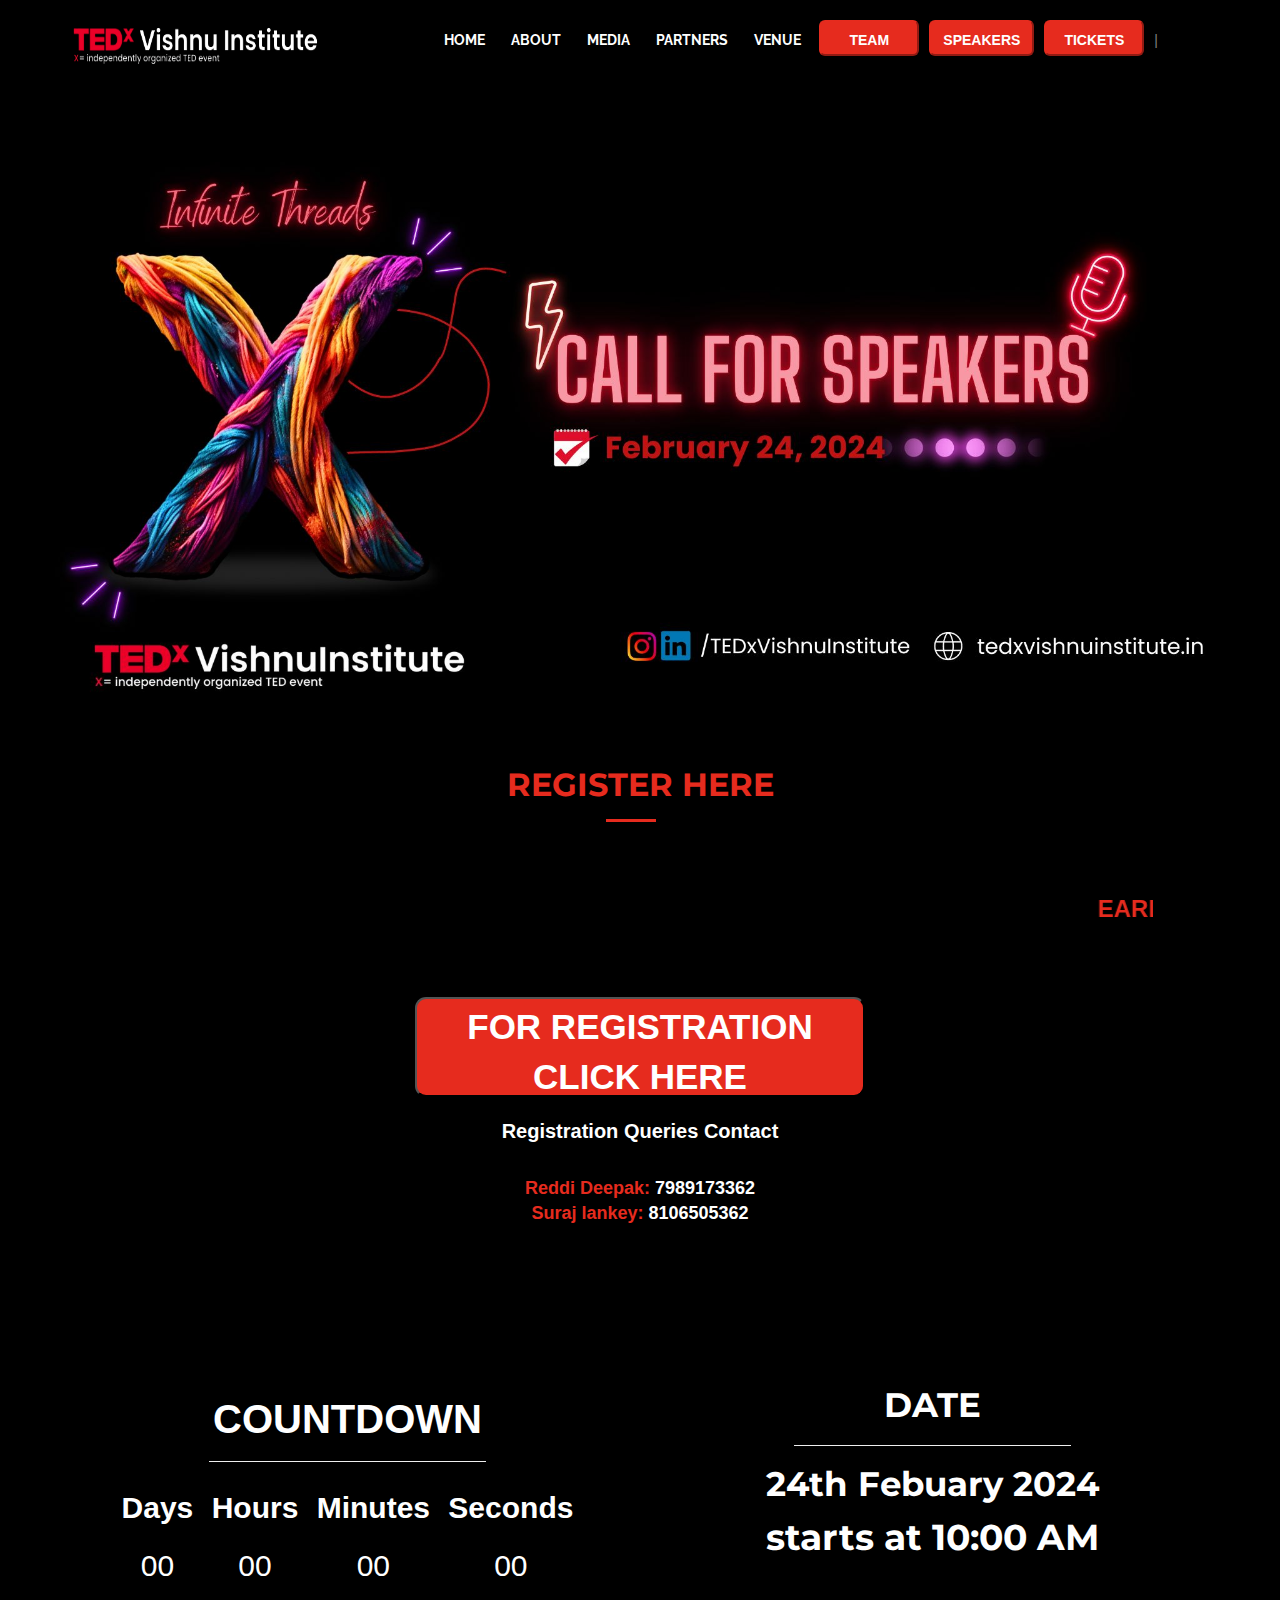
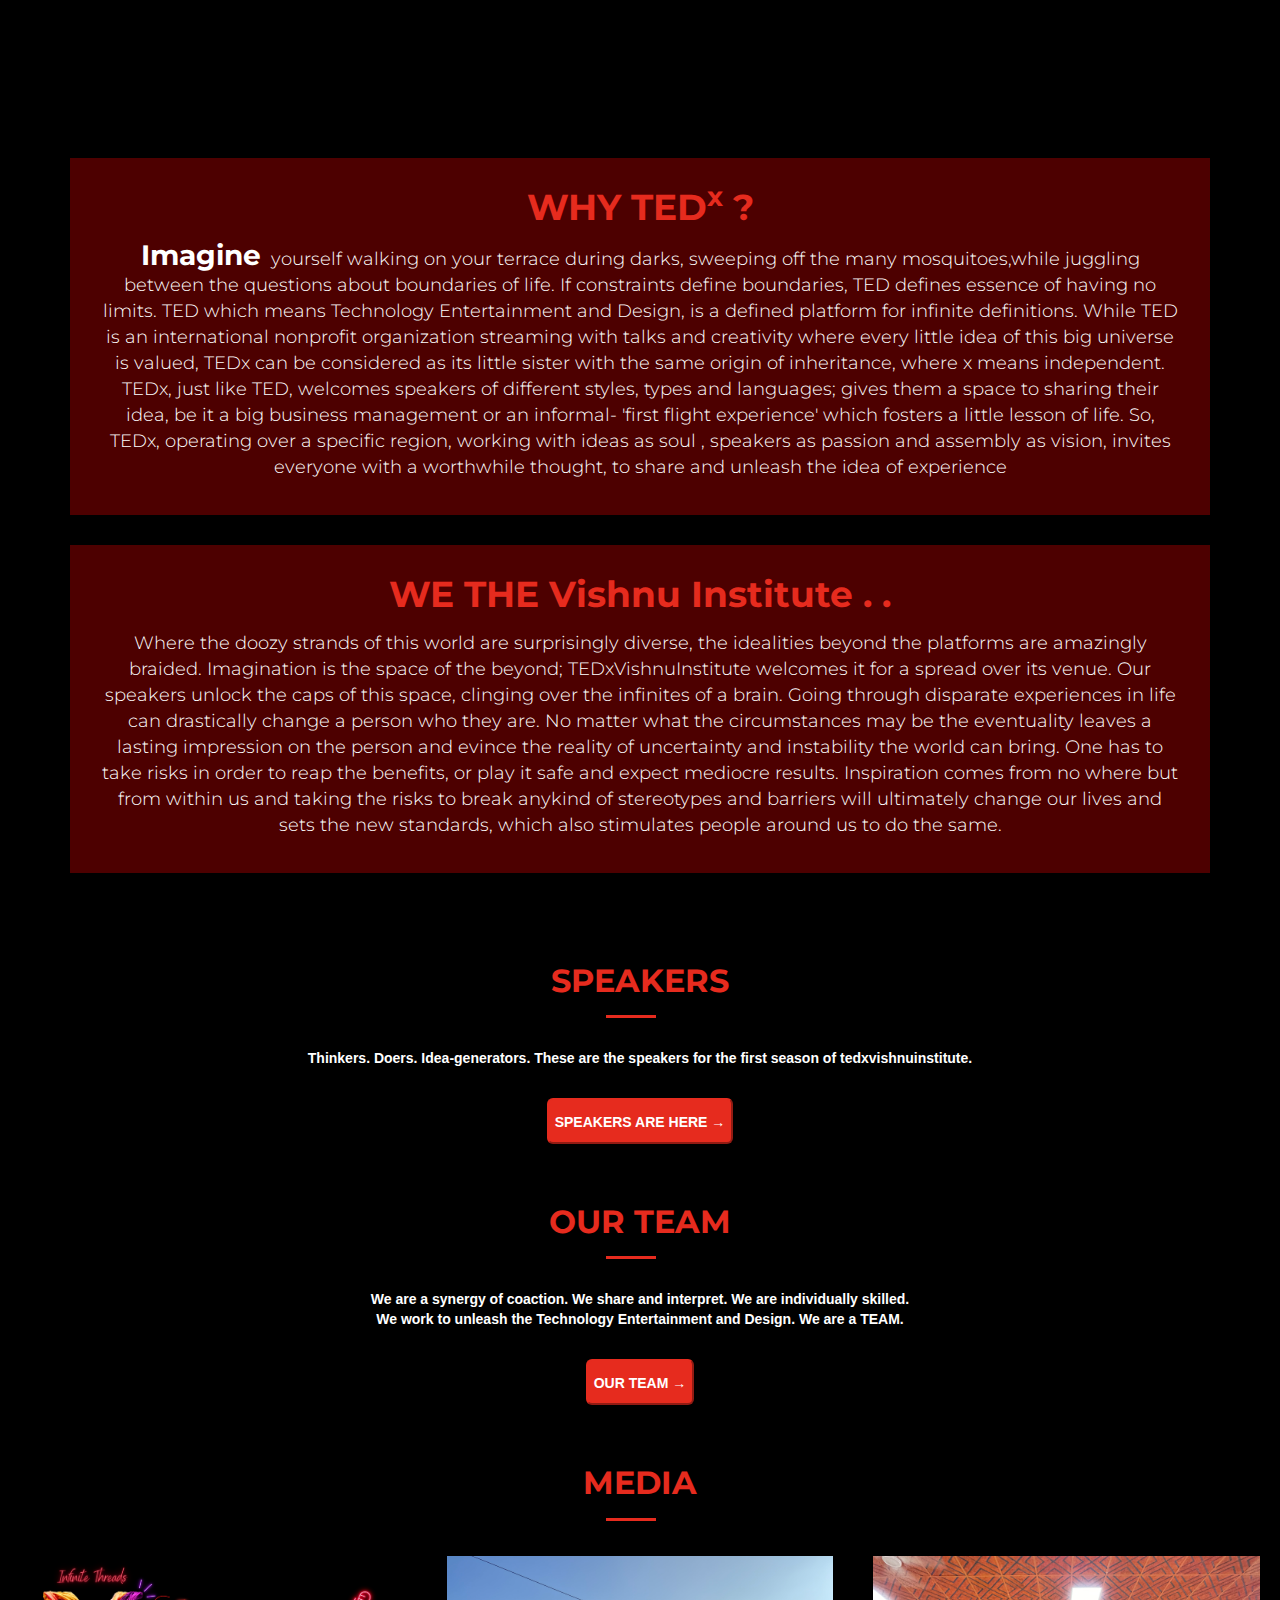
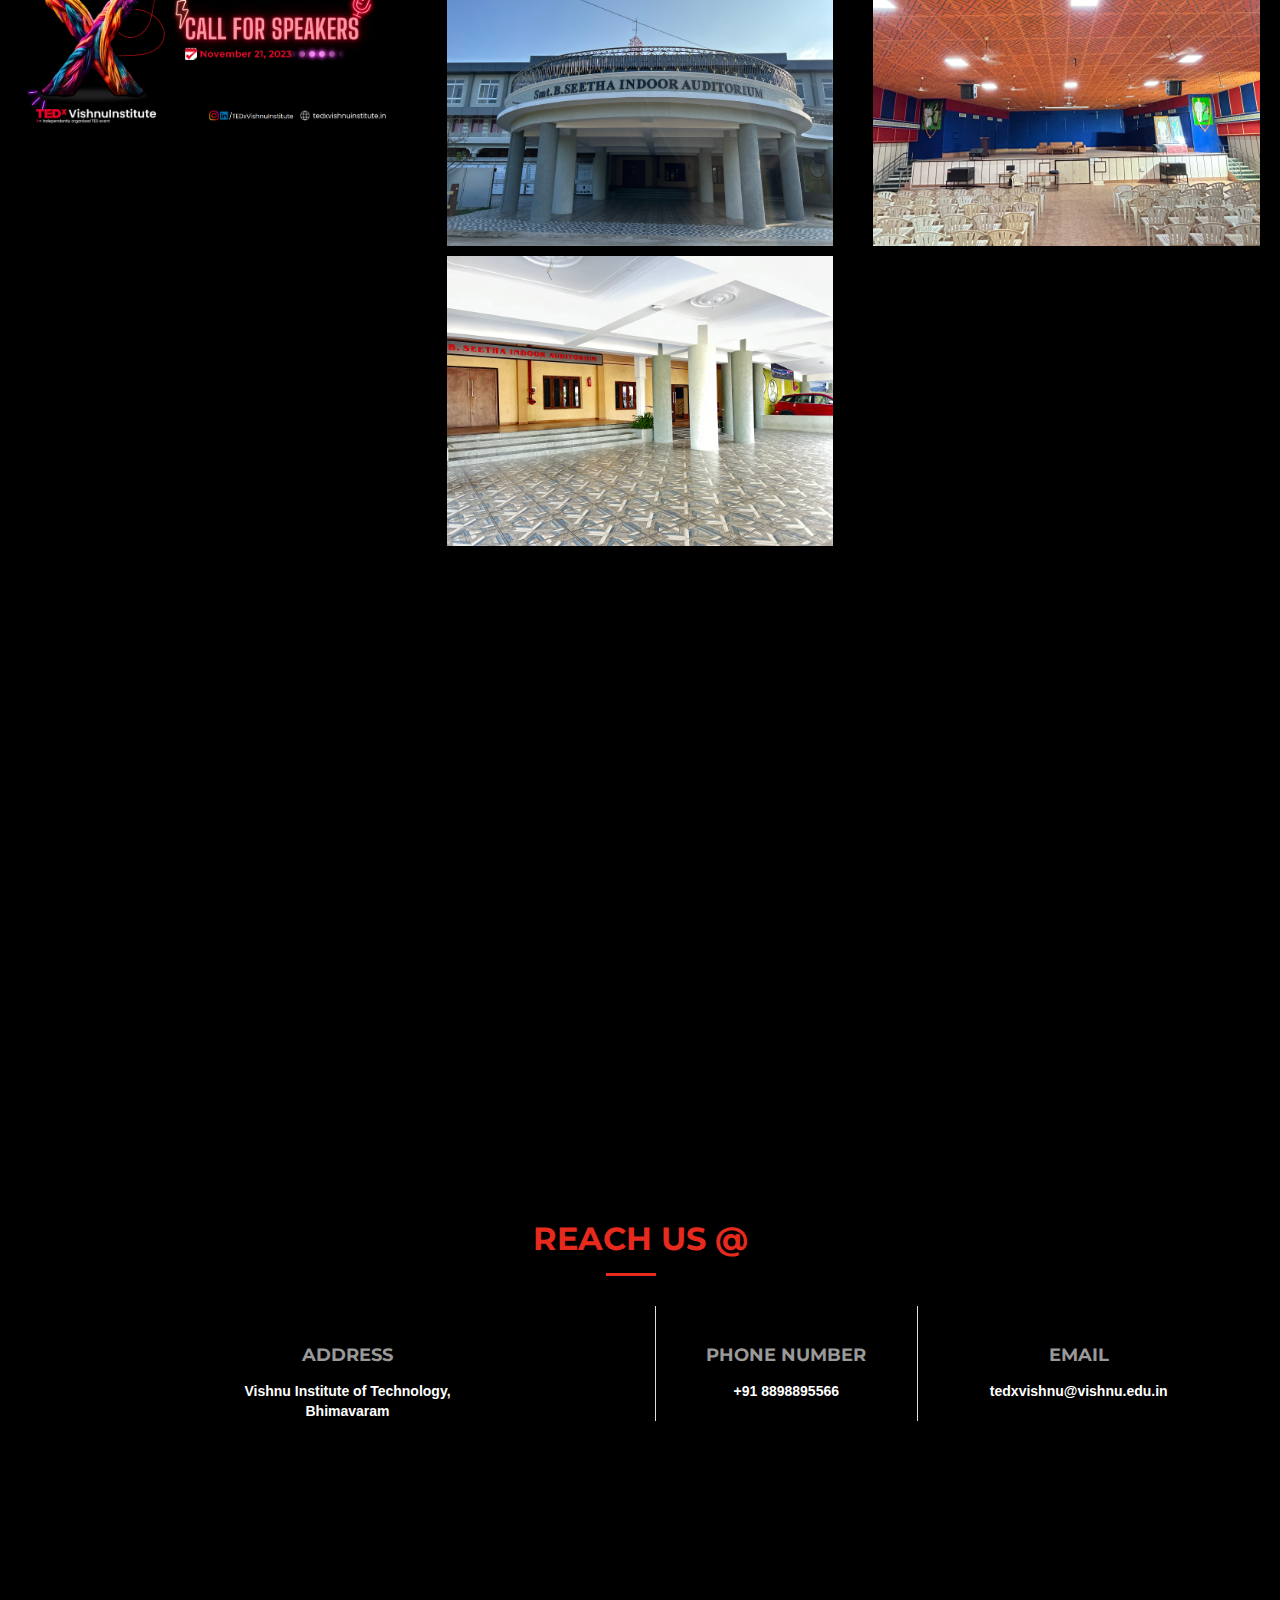
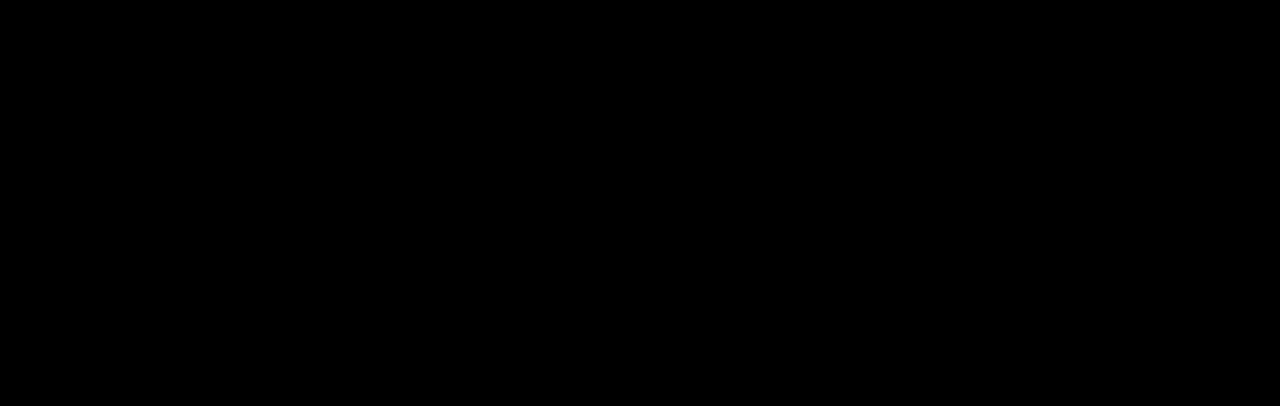
==== index.html @ c0168a33 "Update speaker image and registration message" ====
<!DOCTYPE html>
<html lang="en">

<head>
    <meta charset="utf-8">
    <title>TEDxVIT::Vishnu Institute of Technology</title>
    <!--<meta content="width=device-width, initial-scale=1" name="viewport">-->
    <meta content="tedxvce, tedx, tedx talks, hyderabad, talks, speakers" name="keywords">
    <meta content="TEDx is an international community that organizes TED-style events anywhere and everywhere" name="description">
    <link href="https://fonts.googleapis.com/css?family=Open+Sans:300,300i,400,400i,700,700i|Raleway:300,400,500,700,800|Montserrat:300,400,700" rel="stylesheet">
    <link href="lib/bootstrap/css/bootstrap.min.css" rel="stylesheet">
    <link href="lib/font-awesome/css/font-awesome.min.css" rel="stylesheet">
    <link href="lib/animate/animate.min.css" rel="stylesheet">
    <link href="lib/ionicons/css/ionicons.min.css" rel="stylesheet">
    <link href="lib/owlcarousel/assets/owl.carousel.min.css" rel="stylesheet">
    <link href="lib/magnific-popup/magnific-popup.css" rel="stylesheet">
    <link href="lib/ionicons/css/ionicons.min.css" rel="stylesheet">
     <link rel="stylesheet" href="https://maxcdn.bootstrapcdn.com/bootstrap/3.4.1/css/bootstrap.min.css">
  <script src="https://ajax.googleapis.com/ajax/libs/jquery/3.6.0/jquery.min.js"></script>
  <script src="https://maxcdn.bootstrapcdn.com/bootstrap/3.4.1/js/bootstrap.min.js"></script>
    
    <link href="css/style.css" rel="stylesheet">
    
    <style>
        #header {
            background-color: black;
        }
	th, td {
  text-align: left;
  padding: 8px;
  color:white;
  
  
}
    

	   

    </style>

</head>
<!--==========================
    header Section
  ============================-->

<body id="body" name="body">
    <header id="header">
        <div class="container">

            <div id="logo" class="pull-left">
                <h1 style="float: left"><a href="#body"><img src="img/tedxlogovit.png" height="50px" width="250px"></a></h1>
            </div>

            <nav style="float: right;" id="nav-menu-container">
                <ul class="nav-menu">
                    <li class="menu-active"><a href="#body">HOME</a></li>
                    <li><a href="#about">ABOUT</a></li>
                    <li><a href="#portfolio">MEDIA</a></li>
                    <li><a href="#clients">PARTNERS</a></li>

                    <li><a href="#contact">VENUE</a></li>

                    <li>
                        <form action=team.html>
                            <input type="submit" value="TEAM" style="background-color:#E62B1E;color:white;border-color:#E62B1E;font-weight:bold;width:100px;height:36px;padding-top:3px;border-radius: 6px"></form>
                    </li>
                    <li>
		<form action=speakers.html>
		<input type="submit" value="SPEAKERS" style="background-color:#E62B1E;color:white;border-color:#E62B1E;font-weight:bold;height:36px;padding-top:3px;border-radius: 6px;padding-left:12px;padding-right:12px"></form></li>
               <li>
                        <form action="https://docs.google.com/forms/d/e/1FAIpQLSfrrGMsSIch57X5Cob31WS7jpPSEidkwqHPgPzoJOkKFFiqjw/viewform">
                            <input type="submit" value="TICKETS" style="background-color:#E62B1E;color:white;border-color:#E62B1E;font-weight:bold;width:100px;height:36px;padding-top:3px;padding-left:3px;padding-right:3px;border-radius: 6px;"></form>
                    </li>
                    <!--<li>
                        <form action="#">
                            <input type="submit" value="TICKETS" style="background-color:#E62B1E;color:white;border-color:#E62B1E;font-weight:bold;height:36px;padding-top:3px;border-radius: 6px;"></form>
                    </li>-->
                    <li style="color:grey; padding-top:10px">|</li>
                    <li class="social-links">

                    </li>
                   
                        <a href="https://instagram.com/tedxvishnuinstitute?igshid=MzRlODBiNWFlZA==" class="instagram"><i class="fa fa-instagram"></i></a></li>
                    <li>
			 <a href="https://www.linkedin.com/company/tedxvishnuinstitute/" class="linkedln"><i class="fa fa-linkedin"></i></a></li>
                    </li>
                </ul>
            </nav>
            <!-- #nav-menu-container -->
        </div>
    </header>
    <!-- #header -->
    <!--==========================
    Intro Section
  ============================-->

    <div style="
padding-left:40px;padding-right:40px; ">
        <img src="img/banner.jpg" width=100% >

    </div>







    <!--
   <section id="intro">

    <section id="intro">
    <div class="intro-container">
      <div id="introCarousel" class="carousel  slide carousel-fade" data-ride="carousel">

        <ol class="carousel-indicators"></ol>

        <div class="carousel-inner" role="listbox">

          <div class="carousel-item active">
            <div class="carousel-background"><img class="display" src="img/web.png" alt=""></div>
            <div class="carousel-container">
              <div class="carousel-content">
                <h2></h2>
                <p></p>
                <a href="#featured-services" class="btn-get-started scrollto"></a>
              </div>
            </div>
          </div>
          <div class="carousel-item">
            <div class="carousel-background"><img class="display" src="img/imgm3.jpg" alt=""></div>
            <div class="carousel-container">
              <div class="carousel-content">
                <h2></h2>
                <p></p>
                <a href="#featured-services" class="btn-get-started scrollto"></a>
              </div>
            </div>
          </div>
        </div>
        <a class="carousel-control-prev" href="#introCarousel" role="button" data-slide="prev">
          <span class="carousel-control-prev-icon ion-chevron-left" aria-hidden="true"></span>
          <span class="sr-only"></span>
        </a>

        <a class="carousel-control-next" href="#introCarousel" role="button" data-slide="next">
          <span class="carousel-control-next-icon ion-chevron-right" aria-hidden="true"></span>
          <span class="sr-only"></span>
        </a>

      </div>
    </div>
  </section><!- #intro -->
    <!-- about section starts here-->



    <!--==========================
      register Section
    ============================-->
    <br>
    <section id="reg" class="wow fadeInUp">
        <div class="container">
            <div class="section-header">
                <h2 style="color: #e62b1e"><a href="#">register here</a></h2>
            </div>

            <div style="background-color:black;">
                <!--<a href="speakers.html">
              <p>Thinkers. Doers. Idea-generators. These are the speakers for the first season of tedxvce.</p>
          </a>--><br><br>
		    <marquee width="90%" direction="left" height="100px" color="text">
                <b style="font-size: 24px;">EARLY BID REGISTRATIONS CLOSES ON 18th FEB</b>
            </marquee>
                <a href="https://docs.google.com/forms/d/e/1FAIpQLSfrrGMsSIch57X5Cob31WS7jpPSEidkwqHPgPzoJOkKFFiqjw/viewform">
                    <button style="background-color:#E62B1E;color:white;font-size:35px;font-weight:bold;height:100px;width:450px;padding-top:3px;border-radius: 11px;cursor: pointer;box-shadow: none;">FOR REGISTRATION<br/>CLICK HERE</button>
                </a></br>
            </br>
		    <b><p style="font-size:20px;">Registration Queries Contact</p>
		    <div style="font-size:18px;">Reddi Deepak: <span style="color: white;">7989173362</span></div>
		    <div style="font-size:18px;">Suraj lankey: <span style="color: white;">8106505362</span></div>
		 </b>

            </div>
        </div><br><br><br><br>



    </section>
    <!-- #testimonials -->

    <!--==========================
   About Section
  ============================-->
    <section id="about" name="about" class="wow fadeInUp">
        <!--counter background image-->
        <div class="container" style="background-image: url('2.gif');background-repeat:no-repeat;background-size:100% 900px;">
            <div class="row">

                <div class="col-lg-6 content">

                    <div> <br>
                        <h1 style="color:white;font-weight:bold;">COUNTDOWN</h1>
                        <hr width="50%" align="center" color="white">

                        <div id="clockdiv" style=color:white;>
                            <div>
                                <div class="smalltext"><b>Days</b></div>
                                <span id="day" class="days">00</span>
                            </div>
                            <div>
                                <div class="smalltext"><b>Hours</b></div>
                                <span id="hour" class="hours">00</span>

                            </div>
                            <div>
                                <div class="smalltext"><b>Minutes</b></div>
                                <span id="minute" class="minutes">00</span>
                            </div>
                            <div>
                                <div class="smalltext"><b>Seconds</b></div>
                                <span id="second" class="seconds">00</span>
                            </div>

                        </div> <br><br>
                    </div><br><br>
                </div>


                <div class="col-lg-6 content">

                    <br>
                    <h2 style="color:white;font-size:34px;">DATE</h2>
                    <center>
                        <hr width="50%" align="center" color="white">
                    </center>
                    <h2 style="color: white; font-size:34px;"> 24th Febuary 2024 </h2>
                    <h2 style="color:white;"><b> starts at 10:00 AM</b> </h2><br>
                </div>
            </div>
        </div>
        <br><br>

        <script>
            var deadline = new Date("Febuary 24, 2024 10:00:00").getTime();

            var x = setInterval(function() {

                var now = new Date().getTime();
                var t = deadline - now;
                var days = Math.floor(t / (1000 * 60 * 60 * 24));
                var hours = Math.floor((t % (1000 * 60 * 60 * 24)) / (1000 * 60 * 60));
                var minutes = Math.floor((t % (1000 * 60 * 60)) / (1000 * 60));
                var seconds = Math.floor((t % (1000 * 60)) / 1000);
                document.getElementById("day").innerHTML = days;
                document.getElementById("hour").innerHTML = hours;
                document.getElementById("minute").innerHTML = minutes;
                document.getElementById("second").innerHTML = seconds;
                if (t < 0) {
                    clearInterval(x);
                    document.getElementById("demo").innerHTML = "TIME UP";
                    document.getElementById("day").innerHTML = '0';
                    document.getElementById("hour").innerHTML = '0';
                    document.getElementById("minute").innerHTML = '0';
                    document.getElementById("second").innerHTML = '0';
                }
            }, 1000);
        </script>

  


	    

        <div class="container">
            <div class="row">
                <div class="row-lg-6 content">
                    <div class="abc">
                        <h2 id="titles">WHY TED<sup>x</sup> ?</h2>
                        <h3>
                            <!--<b style="font-size: 28px">Imagine</b>&nbsp;--><b style="font-size: 28px">Imagine</b>&nbsp; yourself walking on your terrace during darks, sweeping off the many mosquitoes,while juggling between the questions about boundaries of life. If constraints define boundaries, TED defines essence of having no limits. TED which means Technology Entertainment and Design, is a defined platform for infinite definitions. While TED is an international nonprofit organization streaming with talks and creativity where every little idea of this big universe is valued, TEDx can be considered as its little sister with the same origin of inheritance, where x means independent. TEDx, just like TED, welcomes speakers of different styles, types and languages; gives them a space to sharing their idea, be it a big business management or an informal- 'first flight experience' which fosters a little lesson of life.  So, TEDx, operating over a specific region, working with ideas as soul , speakers as passion and assembly as vision, invites everyone with a worthwhile thought, to share and unleash the idea of experience
                </h3>
                    </div>
                </div>





                <div class="row-lg-6 content">
                    <div class="abc">
                        <h2 id="titles">WE THE Vishnu Institute . .</h2>
                        <h3>Where the doozy strands of this world are surprisingly diverse, the idealities beyond the platforms are amazingly braided. Imagination is the space of the beyond; TEDxVishnuInstitute welcomes it for a spread over its venue. Our speakers unlock
                            the caps of this space, clinging over the infinites of a brain. Going through disparate experiences in life can drastically change a person who they are. No matter what the circumstances may be the eventuality leaves a lasting impression on the person and evince the reality of uncertainty
                            and instability the world can bring. One has to take risks in order to reap the benefits, or play it safe and expect mediocre results. Inspiration comes from no where but from within us and taking the risks to break anykind
                            of stereotypes and barriers will ultimately change our lives and sets the new standards, which also stimulates people around us to do the same.</h3>
                    </div>
                </div>
            </div>
        </div>

    </section>
    <!-- #about -->
    <!--==========================
      speakers Section
    ============================-->
    <section id="speakers" class="wow fadeInUp">
        <div class="container">
           
            <div class="section-header">
                <h2 style="color: #e62b1e">SPEAKERS</h2>
                <!--speakers.html-->
            
            </div>
        </div>
        <div>
            <a href="#">
                <!--#-->
                <p style="color:white;"><b>Thinkers. Doers. Idea-generators. These are the speakers for the first season of tedxvishnuinstitute.</b></p>
            </a>
            <a href="speakers.html">
                <!--#-->
                <button style="background-color:#E62B1E;color:white;border-color:#E62B1E;font-weight:bold;height:46px;padding-top:3px;border-radius: 6px;cursor: pointer;">SPEAKERS ARE HERE &#8594</button>
            </a>
        </div>



   
<!-- <div class="container">   
		
  <table class="table table-bordered">
    <thead>
      <tr>
        <th>S.NO</th>
        <th>Plan of Action</th>
        <th>Time</th>
      </tr>
    </thead>
    <tbody>
      <tr>
        <td>1</td>
        <td>Address by Dr. T. Vijender Reddy<br>
Chairman, VCE</td>
        <td>9:45 AM to 9:50 AM</td>
      </tr>
            <td>2</td>
      <td>Address by Dr. JVR Ravindra<br>
Principal, VCE
</td>
      
      <td>9:50 AM to 9:55 AM</td>
    </tr>
    <td>3</td>
      <td>Address by Mr. Arvapally Saatvik<br>
 Organizer, VCE


</td>
      
      <td>9:55 AM to 10:00 AM</td>
    </tr>
    <tr>
      <td>4</td>
      <td>Talk-1:  Mr. Mahesh Sharma<br>
Air Force Veteran

</td>
      
      <td>10:00 AM to 10:20 AM</td>
    </tr>
    <tr>
      <td>5</td>
      <td>Talk-2:  Mr. Mimicry Srinivos<br>
Mimicry Artist

</td>
      
      <td>10:20 AM to 10:40 AM</td>
    </tr>
    <tr>
      <td>6</td>
      <td>Talk-3:  Ms. Hari Chandana<br>
IAS


</td>
      
      <td>10:40 AM to 11:00 AM</td>
    </tr>
    <tr>
      <td>7</td>
      <td>Talk-4: Mr. Chinthakindi Mallesham<br>
Traditional Weaver


</td>
      
      <td>11:00 AM to 11:20 AM </td>
    </tr>
    
    <tr>
      <td>8</td>
      <td>Talk-5: Mr. Amit Bansal<br>
 Founder Smart Interviews


</td>
      
      <td>11:20 AM to 11:40 AM</td>
    </tr>
    
    
    <tr>
      <td>9</td>
      <td>Talk-6: Ms. Ramniet S Mukherjee<br>
Philanthropist



</td>
      
      <td>11:40 AM to 12:00 PM</td>
    </tr>
    <tr>
      <td>10</td>
      <td>Cultural Activities



</td>
      
      <td>12:00 PM to 12:25 PM</td>
    </tr><tr>
      <td bgcolor="grey">11</td>
      <td bgcolor="grey">Lunch Break</td>
      
      <td bgcolor="grey">12:25 PM to 1:30 PM</td>
    </tr><tr>
      <td>12</td>
      <td>Talk-7: Mr. Sujit Jha<br>
Co-Founder Legal Salah




</td>
      
      <td>1:30 PM to 1:50 PM</td>
    </tr>
    <tr>
      <td>13</td>
      <td>Talk-8: Mr. Kranthi R Vardhan<br> 
Ayurveda Spine Specialist





</td>
      
      <td>1:50 PM to 2:10 PM</td>
    </tr><tr>
      <td>14</td>
      <td>Talk-9: Prof. Shakeel Ahmed<br>
Professor





</td>
      
      <td>2:10 PM to 2:30 PM</td>
    </tr>
    <tr>
      <td>15</td>
      <td>Talk-10: Mr. Nahyr Sehgal<br>
Innovator





</td>
      
      <td>2:30 PM to 2:50 PM</td>
    </tr>
    <tr>
      <td>16</td>
      <td>Talk-11: Mr. Praveen Thomas<br>
Program Manager-Tutorial Point





</td>
      <td>2:50 PM to 3:10 PM</td>
    </tr>
    <tr>
      <td>17</td>
      <td>Address by Mr. M.D.N. Akash<br>
Co-Organizer





</td>
      
      <td>3:10 PM to 3:15 PM</td>
    </tr>
    <tr>
      <td>18</td>
      <td>Vote of Thanks by Dr. MA Jabbar 




</td>
      
      <td>3:15 PM to 3:20 PM</td>
    </tr>
        
        <tr>
      <td bgcolor="grey">19</td>
      <td bgcolor="grey">Photo Session </td>
      
      </td>
      
      <td bgcolor="grey">3:20PM </td>
    </tr>
	
</div>    -->
 </section>




    <!-- #testimonials -->
    <!--==========================
      team Section
    ============================-->
    <section id="speakers" class="wow fadeInUp">
        <div class="container">
            <div class="section-header">
                <h2 style="color: #e62b1e">OUR TEAM</h2>
            </div>
        </div>
        <div>
            <a href="team.html">
                <p style="color:white;"><b>
              We are a synergy of coaction. We share and interpret. We are individually skilled. <br>
              We work to unleash the Technology Entertainment and Design. We are a TEAM.</b>
                </p>
            </a>
            <a href="team.html">
                <button style="background-color:#E62B1E;color:white;border-color:#E62B1E;font-weight:bold;height:46px;padding-top:3px;border-radius: 6px;cursor: pointer;">OUR TEAM &#8594</button>
            </a>
        </div>



    </section>
    <!-- #testimonials -->


    <!--==========================
      media Section
    ============================-->
    <section id="portfolio" name="portfolio" class="wow fadeInUp">
        <div class="container">
            <div class="section-header">
                <h2 style="color: #e62b1e">MEDIA</h2>
            </div>
        </div>

        <div class="container-fluid">
            <div class="row no-gutters">

                <div class="col-lg-4 col-md-6">
                    <div class="portfolio-item wow fadeInUp">
                        <a href="img/call.png" class="portfolio-popup">
                            <img src="img/call.png" alt="">
                            <div class="portfolio-overlay">
                                <div class="portfolio-info">
                                    <h2 class="wow fadeInUp"></h2>
                                </div>
                            </div>
                        </a>
                    </div>
                </div>
                <div class="col-lg-4 col-md-6">
                    <div class="portfolio-item wow fadeInUp">
                        <a href="img/sitaaudi1.JPG" class="portfolio-popup">
                            <img src="img/sitaaudi1.JPG" alt="">
                            <div class="portfolio-overlay">
                                <div class="portfolio-info">
                                    <h2 class="wow fadeInUp"></h2>
                                </div>
                            </div>
                        </a>
                    </div>
                </div>
                <div class="col-lg-4 col-md-6">
                    <div class="portfolio-item wow fadeInUp">
                        <a href="img/sitaaudi2.JPG" class="portfolio-popup">
                            <img src="img/sitaaudi2.JPG" alt="">
                            <div class="portfolio-overlay">
                                <div class="portfolio-info">
                                    <h2 class="wow fadeInUp"></h2>
                                </div>
                            </div>
                        </a>
                    </div>
                </div>
                <div class="col-lg-4 col-md-6">
                    <div class="portfolio-item wow fadeInUp">
                        <a href="img/sitaaudi3.JPG" class="portfolio-popup">
                            <img src="img/sitaaudi3.JPG" alt="">
                            <div class="portfolio-overlay">
                                <div class="portfolio-info">
                                    <h2 class="wow fadeInUp"></h2>
                                </div>
                            </div>
                        </a>
                    </div>
                </div>
                <div class="col-lg-4 col-md-6">
                    <div class="portfolio-item wow fadeInUp">
                        <a href="img/sitaaudi4.JPG" class="portfolio-popup">
                            <img src="img/sitaaudi4.JPG" alt="">
                            <div class="portfolio-overlay">
                                <div class="portfolio-info">
                                    <h2 class="wow fadeInUp"></h2>
                                </div>
                            </div>
                        </a>
                    </div>
                </div>

                <div class="col-lg-4 col-md-6 w-full">
                    <div class="portfolio-item wow fadeInUp">
                        <a href="img/web.png" class="portfolio-popup">
                            <img src="img/imgm2.jpg" alt="">
                            <div class="portfolio-overlay">
                                <div class="portfolio-info">
                                    <h2 class="wow fadeInUp"></h2>
                                </div>
                            </div>
                        </a>
                    </div>
                </div>
                <!-- <div class="col-lg-3 col-md-6">
                    <div class="portfolio-item wow fadeInUp">
                        <a href="img/x.jpg" class="portfolio-popup">
                            <img src="img/x.jpg" alt="">
                            <div class="portfolio-overlay">
                                <div class="portfolio-info">
                                    <h2 class="wow fadeInUp"></h2>
                                </div>
                            </div>
                        </a>
                    </div>
                </div> -->
                <!-- <div class="col-lg-3 col-md-6">
                    <div class="portfolio-item wow fadeInUp">
                        <a href="img/TED PNG.png" class="portfolio-popup">
                            <img src="img/TED PNG.png" alt="">
                            <div class="portfolio-overlay">
                                <div class="portfolio-info">
                                    <h2 class="wow fadeInUp"></h2>
                                </div>
                            </div>
                        </a>
                    </div>
                </div> -->

  

                <!-- <div class="col-lg-3 col-md-6">
                    <div class="portfolio-item wow fadeInUp">
                        <a href="img/banner2.png" class="portfolio-popup">
                            <img src="img/banner2.png" alt="">
                            <div class="portfolio-overlay">
                                <div class="portfolio-info">
                                    <h2 class="wow fadeInUp"></h2>
                                </div>
                            </div>
                        </a>
                    </div>
                </div> -->
            </div>

        </div>
    </section>
	 <section>
    <embed style="width:307px; height:300px;" src="https://www.youtube.com/embed/lmyZMtPVodo"></embed>
    <embed style="width:307px; height:300px;" src="https://www.youtube.com/embed/iCvmsMzlF7o"></embed>
    
    <embed style="width:307px; height:300px;" src="https://www.youtube.com/embed/wX78iKhInsc"></embed>
    <embed style="width:305px; height:300px;" src="https://www.youtube.com/embed/hg3umXU_qWc"></embed>
    
    <embed style="width:307px; height:300px;" src="https://www.youtube.com/embed/0NV1KdWRHck"></embed>
    <embed style="width:307px; height:300px;" src="https://www.youtube.com/embed/sNbGU_I9HWw"></embed>
    <embed style="width:307px; height:300px;" src="https://www.youtube.com/embed/LTnI7cmpDZI"></embed>
    <embed style="width:307px; height:300px;" src="https://www.youtube.com/embed/cdZZpaB2kDM"></embed>

</section>
    <!-- #media -->
    <!--==========================
      partners Section
    ============================-->
    <!-- <section id="clients" name="clients" class="wow fadeInUp">
        <div class="container">
            <div class="section-header">
                <h2 style="color: #e62b1e">PARTNERS</h2>
                <p style="color:white;"><b>Our improvisational entity of the ideas worth spreading adores the sponsorship support for this build up.<br>Join us for this imagination festive; help us build the beyonds.</b></p>
            </div>

            <div class="owl-carousel clients-carousel">
          <img src="img/clients/client-1.png" alt="">
          <img src="img/clients/client-2.png" alt="">
          <img src="img/clients/client-3.png" alt="">
          <img src="img/clients/client-4.png" alt="">
          <img src="img/clients/client-5.png" alt="">
          <img src="img/clients/client-6.png" alt="">
          <img src="img/clients/client-7.png" alt="">
          <img src="img/clients/client-8.png" alt="">
        </div>

        </div>
    </section> -->
    <!-- #partners -->
    <!--==========================
      Our Team Section
    ============================-->
    <!--==========================
      Contact Section
    ============================-->
    <section id="contact"  name="contact" class="wow fadeInUp">
        <div class="container">
            <div class="section-header">
                <h2 style="color: #e62b1e">Reach Us @</h2>

            </div>

            <div class="row contact-info">

                <div class="col-md-6">
                    <div class="contact-address">
                        <i class="ion-ios-location-outline"></i>
                        <h3>Address</h3>
                        <address style=color:white;><b>Vishnu Institute of Technology,<br>Bhimavaram</b></address>
                    </div>
                </div>

                <div class="col-md-3">
                    <div class="contact-phone">
                        <i class="ion-ios-telephone-outline"></i>
                        <h3>Phone Number</h3>
                        <p style=color:white;><b>+91 8898895566</b></p>
                    </div>
                </div>

                <div class="col-md-3">
                    <div class="contact-email">
                        <i class="ion-ios-email-outline"></i>
                        <h3>Email</h3>
                        <p style=color:white;><b>tedxvishnu@vishnu.edu.in</b></p>
                    </div>
                </div>

            </div>
        </div>

        <div class="container mb-4">
            <iframe src="https://www.google.com/maps/embed?pb=!1m18!1m12!1m3!1d3824.2093778674916!2d81.51993757476943!3d16.565965284187822!2m3!1f0!2f0!3f0!3m2!1i1024!2i768!4f13.1!3m3!1m2!1s0x3a37cd4e8d1d1d8d%3A0xab52da15615ac690!2sVishnu%20Institute%20of%20Technology!5e0!3m2!1sen!2sin!4v1696165763862!5m2!1sen!2sin" width="600" height="450" style="border:0;" allowfullscreen="" loading="lazy" referrerpolicy="no-referrer-when-downgrade"></iframe>
        </div>
	    <br>
	    <br>
	<!--<div class="container mb-4">
		Copyright © 2022 - TEDxVCE. All Rights Reserved
	    </div>-->



    </section>
    <!-- #contact -->

    </main>


    <a href="#" class="back-to-top"><i class="fa fa-chevron-up"></i></a>

    <!-- JavaScript Libraries -->
    <script src="lib/jquery/jquery.min.js"></script>
    <script src="lib/jquery/jquery-migrate.min.js"></script>
    <script src="lib/bootstrap/js/bootstrap.bundle.min.js"></script>
    <script src="lib/easing/easing.min.js"></script>
    <script src="lib/superfish/hoverIntent.js"></script>
    <script src="lib/superfish/superfish.min.js"></script>
    <script src="lib/wow/wow.min.js"></script>
    <script src="lib/owlcarousel/owl.carousel.min.js"></script>
    <script src="lib/magnific-popup/magnific-popup.min.js"></script>
    <script src="lib/sticky/sticky.js"></script>

    <!-- Contact Form JavaScript File -->
    <script src="contactform/contactform.js"></script>

    <!-- Template Main Javascript File -->
    <script src="js/main.js"></script>

</body>

</html>
---- css/style.css ----
/*--------------------------------------------------------------
# General
--------------------------------------------------------------*/
body {
  background: #000000;
  color: #000000;
  font-family: "Open Sans", sans-serif;
}

a {
  color: #e62b1e;
  transition: 0.5s;
}

a:hover,
a:active,
a:focus {
  color: #e62b1e;
  outline: none;
  text-decoration: none;
}

p {
    color:white;
  padding: 0;
  margin: 0 0 30px 0;
}

h1,
h2,
h3,
h4,
h5,
h6 {
  font-family: "Montserrat", sans-serif;
  font-weight: 400;
  margin: 0 0 15px 0;
  padding: 0;
  
}

/* Back to top button */

.back-to-top {
  position: fixed;
  display: none;
  background:#E62B1E;
  color: white;
  padding: 6px 12px 9px 12px;
  font-size: 16px;
  border-radius: 2px;
  right: 15px;
  bottom: 15px;
  transition: background 0.5s;
}

.back-to-top:focus {
  background: #E62B1E;
  color: white;
  outline: none;
}

.back-to-top:hover {
  background: #E62B1E;
  color: white;
}

/*--------------------------------------------------------------
# Top Bar
--------------------------------------------------------------*/

#topbar {
  background: #e62b1e;
  padding: 10px 0;
  border-bottom: 1px solid #e62b1e;
  font-size: 14px;
}

#topbar .contact-info a {
  line-height: 1;
  color: #555;
}

#topbar .contact-info a:hover {
  color: #e62b1e;
}

#topbar .contact-info i {
  color: #e62b1e;
  padding: 4px;
}

#topbar .contact-info .fa-phone {
  padding-left: 20px;
  margin-left: 20px;
  border-left: 1px solid #e9e9e9;
}

#topbar .social-links a {
  color: #555;
  padding: 4px 12px;
  display: inline-block;
  line-height: 1px;
  border-left: 1px solid #e9e9e9;
}

#topbar .social-links a:hover {
  color: #e62b1e;
}

#topbar .social-links a:first-child {
  border-left: 0;
}

/*--------------------------------------------------------------
# Header
--------------------------------------------------------------*/

#header {
  padding: 20px 0;
  height: 72px;
  transition: all 0.5s;
  z-index: 997;
  background: white;
box-shadow: 0px 0px 0px 0px rgba(0, 0, 0, 0);
}

#header.header-scrolled {
  background: rgba(0, 0, 0, 0.4);
  padding: 10px 0;
  height: 72px;
  transition: all 0.5s;
}

#header #logo h1 {
  font-size: 42px;
  margin: 0;
  padding: 0;
  line-height: 1;
  font-family: "Montserrat", sans-serif;
  font-weight: 700;
}

#header #logo h1 a {
  color: #e62b1e;
  line-height: 1;
  display: inline-block;
}

#header #logo h1 a span {
  color: #e62b1e;
}

#header #logo img {
  padding: 0;
  margin: 0;
}

/*--------------------------------------------------------------
# Intro Section
--------------------------------------------------------------*/
#intro {
  display:table;
  width: 100%;
  height:10vh;
  background:black;
}

#intro .carousel-item {
  width:100%;
  height:100vh;
  background-size:auto;
  background-position:center;
  background-repeat: no-repeat;
}

#intro .carousel-item::before {
  content: '';
  position: absolute;
  height: 100%;
  width: 100%;
  top: 0;
  right: 0;
  left: 0;
  bottom: 0;
}

#intro .carousel-container {
  display: -webkit-box;
  display: -webkit-flex;
  display: -ms-flexbox;
  display: flex;
  -webkit-box-pack: center;
  -webkit-justify-content: center;
  -ms-flex-pack: center;
  justify-content: center;
  -webkit-box-align: center;
  -webkit-align-items: center;
  -ms-flex-align: center;
  align-items: center;
  position: absolute;
  bottom: 0;
  top: 0;
  left: 0;
  right: 0;
}

#intro .carousel-background img {
  max-width: 100%;
}

#intro .carousel-content {
  text-align: center;
}
#intro .display {
  max-width: 100%;
  max-height: 100vh;
  margin: auto;
}
#intro h2 {
  color: #fff;
  margin-bottom: 30px;
  font-size: 48px;
  font-weight: 700;
}

#intro p {
  width: 80%;
  margin: 0 auto 30px auto;
  color: #fff;
}

#intro .carousel-fade {
  overflow: hidden;
}

#intro .carousel-fade .carousel-inner .carousel-item {
  transition-property: opacity;
}

#intro .carousel-fade .carousel-inner .carousel-item,
#intro .carousel-fade .carousel-inner .active.carousel-item-left,
#intro .carousel-fade .carousel-inner .active.carousel-item-right {
  opacity: 0;
}

#intro .carousel-fade .carousel-inner .active,
#intro .carousel-fade .carousel-inner .carousel-item-next.carousel-item-left,
#intro .carousel-fade .carousel-inner .carousel-item-prev.carousel-item-right {
  opacity: 1;
  transition: 0.5s;
}

#intro .carousel-fade .carousel-inner .carousel-item-next,
#intro .carousel-fade .carousel-inner .carousel-item-prev,
#intro .carousel-fade .carousel-inner .active.carousel-item-left,
#intro .carousel-fade .carousel-inner .active.carousel-item-right {
  left: 0;
  -webkit-transform: translate3d(0, 0, 0);
  transform: translate3d(0, 0, 0);
}

#intro .carousel-control-prev,
#intro .carousel-control-next {
  width: 10%;
}

#intro .carousel-control-next-icon,
#intro .carousel-control-prev-icon {
  background: none;
  font-size: 32px;
  line-height: 1;
}

#intro .carousel-indicators li {
  cursor: pointer;
}
body
{ 
	text-align: center; 
	color:#e62b1e;
font-family: sans-serif; 
font-weight: 100; 
} 
h1{ 
color:red; 
font-weight: 300; 
font-size: 40px; 
font-family: sans-serif;
margin: 10px 0px 05px; 
} 
#clockdiv{ 
	font-family: sans-serif; 
	color:#E62B1E; 
	font-weight: bolder; 
	text-align: center; 
	font-size: 30px; 
} 
#clockdiv > div{ 
	padding: 5px; 
	border-radius: 3px; 
	
	  opacity: 1.0;
	display: inline-block; 
} 
#clockdiv div > span{ 
	padding: 15px; 
	border-radius: 3px; 
	
	display: inline-block; 
} 
smalltext{ 
	padding-top: 5px; 
	font-size: 8px; 
}

/*--------------------------------------------------------------
# Navigation Menu
--------------------------------------------------------------*/

/* Nav Menu Essentials */

.nav-menu,
.nav-menu * {
  margin: 0;
  padding: 0;
  list-style: none;
}

.nav-menu ul {
  position: absolute;
  display: none;
  top: 100%;
  left: 0;
  z-index: 99;
}

.nav-menu li {
  position: relative;
  white-space: nowrap;
}

.nav-menu > li {
  float: left;
}

.nav-menu li:hover > ul,
.nav-menu li.sfHover > ul {
  display: block;
}

.nav-menu ul ul {
  top: 0;
  left: 100%;
}

.nav-menu ul li {
  min-width: 180px;
}

/* Nav Menu Arrows */

.sf-arrows .sf-with-ul {
  padding-right: 22px;
}

.sf-arrows .sf-with-ul:after {
  content: "\f107";
  position: absolute;
  right: 8px;
  font-family: FontAwesome;
  font-style: normal;
  font-weight: normal;
}

.sf-arrows ul .sf-with-ul:after {
  content: "\f105";
}
/* Nav Meu Container */
#nav-menu-container {
  float: center;
  margin: 0;
}
/* Nav Meu Styling */
.nav-menu a {
  padding: 10px 8px;
  text-decoration: none;
  display: inline-block;
  color: white;
  font-family: "Raleway", sans-serif;
  font-weight: 700;
  font-size: 14px;
  outline: none;
}
.nav-menu li:hover > a {
  color: #e62b1e;
}
.nav-menu > li {
  margin-left: 10px;
}
.nav-menu ul {
  margin: 2px 0 0 0;
  padding-right:10px;
  box-shadow: 0px 0px 30px rgba(127, 137, 161, 0.25);
  background: #fff;
}
.nav-menu ul li {
  transition: 0.3s;
}
.nav-menu ul li a {
  padding-right:10px;
  color: #333;
  transition: 0.3s;
  display: block;
  font-size: 13px;
  text-transform: none;
}
.nav-menu ul li:hover > a {
  color: #e62b1e;
}
.nav-menu ul ul {
  margin: 0;
}
/* Mobile Nav Toggle */
#mobile-nav-toggle {
  position: fixed;
  right: 0;
  top: 0;
  z-index: 999;
  margin: 20px 20px 0 0;
  border: 0;
  background: none;
  font-size: 24px;
  display: none;
  transition: all 0.4s;
  outline: none;
  cursor: pointer;
}

#mobile-nav-toggle i {
  color: #555;
}

/* Mobile Nav Styling */

#mobile-nav {
  position: fixed;
  top: 0;
  padding-top: 18px;
  bottom: 0;
  z-index: 998;
  background: rgba(52, 59, 64, 0.9);
  left: -260px;
  width: 260px;
  overflow-y: auto;
  transition: 0.4s;
}

#mobile-nav ul {
  padding: 0;
  margin: 0;
  list-style: none;
}

#mobile-nav ul li {
  position: relative;
}

#mobile-nav ul li a {
  color: #fff;
  font-size: 16px;
  overflow: hidden;
  padding: 10px 22px 10px 15px;
  position: relative;
  text-decoration: none;
  width: 100%;
  display: block;
  outline: none;
}

#mobile-nav ul li a:hover {
  color: #e62b1e;
}

#mobile-nav ul li li {
  padding-left: 30px;
}

#mobile-nav ul .menu-has-children i {
  position: absolute;
  right: 0;
  z-index: 99;
  padding: 15px;
  cursor: pointer;
  color: #fff;
}

#mobile-nav ul .menu-has-children i.fa-chevron-up {
  color: #e62b1e;
}

#mobile-nav ul .menu-item-active {
  color: #e62b1e;
}

#mobile-body-overly {
  width: 100%;
  height: 100%;
  z-index: 997;
  top: 0;
  left: 0;
  position: fixed;
  background: rgba(52, 59, 64, 0.9);
  display: none;
}

/* Mobile Nav body classes */

body.mobile-nav-active {
  overflow: hidden;
}

body.mobile-nav-active #mobile-nav {
  left: 0;
}

body.mobile-nav-active #mobile-nav-toggle {
  color: #fff;
}

/*--------------------------------------------------------------
# Sections
--------------------------------------------------------------*/

/* Sections Header
--------------------------------*/

.section-header {
  margin-bottom: 30px;
}

.section-header h2 {
  font-size: 32px;
  color: E62B1E;
  text-transform: uppercase;
  font-weight: 700;
  position: relative;
  padding-bottom: 20px;
}

.section-header h2::before {
  content: '';
  position: absolute;
  display: block;
  width: 50px;
  height: 3px;
  background: #e62b1e;
  bottom: 0;
  left: 47%;
}

.section-header p {
  padding: 0;
  margin: 0;
}

/* About Section
--------------------------------*/

#about {
  padding: 60px 0 30px 0;
}
#about .abc{
  box-sizing: content-box;
  padding: 30px 30px 20px 30px;
  margin: 30px 15px;
  box-shadow: 0px 2px 12px rgba(0, 0, 0, 0.08);
  background-color:#4d0000;
  
}

#about .content h2 {
  color: #e62b1e;
  font-weight: 700;
  font-size: 36px;
}

#about .content h3 {
  color:white;
  font-weight: 300;
  font-size: 18px;
  line-height: 26px;
  font-style: bold;
}

#about .content p {
  line-height: 26px;
}

#about .content p:last-child {
  margin-bottom: 0;
}

#about .content i {
  font-size: 20px;
  padding-right: 4px;
  color: white;
}

#about .content ul {
  list-style: none;
  padding: 0;
}

#about .content ul li {
  padding-bottom: 10px;
  color: white;
}

/* Services Section
--------------------------------*/

#services {
  padding: 30px 0 0 0;
}

#services .box {
  padding: 40px;
  margin-bottom: 40px;
  box-shadow: 10px 10px 15px rgba(73, 78, 92, 0.1);
  background: #fff;
  transition: 0.4s;
}

#services .box:hover {
  box-shadow: 0px 0px 30px rgba(73, 78, 92, 0.15);
  transform: translateY(-10px);
  -webkit-transform: translateY(-10px);
  -moz-transform: translateY(-10px);
}

#services .box .icon {
  float: left;
}

#services .box .icon i {
  color: #444;
  font-size: 64px;
  transition: 0.5s;
  line-height: 0;
  margin-top: 34px;
}

#services .box .icon i:before {
  background: #0c2e8a;
  background: linear-gradient(45deg, #e62b1e 0%, #a3ebd5 100%);
  background-clip: border-box;
  -webkit-background-clip: text;
  -webkit-text-fill-color: transparent;
}

#services .box h4 {
  margin-left: 100px;
  font-weight: 700;
  margin-bottom: 15px;
  font-size: 22px;
}

#services .box h4 a {
  color: #444;
}

#services .box p {
  font-size: 14px;
  margin-left: 100px;
  margin-bottom: 0;
  line-height: 24px;
}

/* Clients Section
--------------------------------*/

#clients {
  padding: 30px 0;
}

#clients img {
  max-width: 100%;
  opacity: 0.5;
  transition: 0.3s;
  padding: 15px 0;
}

#clients img:hover {
  opacity: 1;
}

#clients .owl-nav,
#clients .owl-dots {
  margin-top: 5px;
  text-align: center;
}

#clients .owl-dot {
  display: inline-block;
  margin: 0 5px;
  width: 12px;
  height: 12px;
  border-radius: 50%;
  background-color: #e62b1e;
}

#clients .owl-dot.active {
  background-color: #e62b1e;
}

/* Our Portfolio Section
--------------------------------*/

#portfolio {
  background: black;
  padding: 30px 0;
}

#portfolio .portfolio-overlay {
  position: absolute;
  top: 0;
  right: 0;
  bottom: 0;
  left: 0;
  width: 100%;
  height: 100%;
  opacity: 1;
  transition: all ease-in-out 0.4s;
}

#portfolio .portfolio-item {
  overflow: hidden;
  position: relative;
  padding: 5PX;
  vertical-align: middle;
  text-align: center;
}

#portfolio .portfolio-item h2 {
  color: red;
  font-size: 24px;
  margin: 0;
  text-transform: capitalize;
  font-weight: 700;
}

#portfolio .portfolio-item img {
  transition: all ease-in-out 0.4s;
  width: 100%;
}

#portfolio .portfolio-item:hover img {
  -webkit-transform: scale(1.1);
  transform: scale(1.1);
}

#portfolio .portfolio-item:hover .portfolio-overlay {
  opacity: 1;
  background: rgba(0, 0, 0, 0.5);
}

#portfolio .portfolio-info {
  position: absolute;
  top: 50%;
  left: 50%;
  -webkit-transform: translate(-50%, -50%);
  transform: translate(-50%, -50%);
}

/* speakers Section
--------------------------------*/

#speakers {
  padding: 30px 0;
  color: black;
}

#speakers .testimonial-item {
  box-sizing: content-box;
  padding: 30px 30px 0 30px;
  margin: 30px 15px;
  text-align: center;
  min-height: 350px;
  box-shadow: 0px 2px 12px rgba(0, 0, 0, 0.08);
  background-color: #170d0c;
  /*change background color to change speakers cards*/
}

#speakers .testimonial-item .testimonial-img {
  width: 90px;
  border-radius: 50%;
  border: 4px solid #fff;
  margin: 0 auto;
}

#speakers .testimonial-item h3 {
  font-size: 18px;
  font-weight: bold;
  margin: 10px 0 5px 0;
  color: #111;
}

#speakers .testimonial-item h4 {
  font-size: 14px;
  color: #999;
  margin: 0;
}

#speakers .testimonial-item .quote-sign-left {
  margin-top: -15px;
  padding-right: 10px;
  display: inline-block;
  width: 37px;
}

#speakers .testimonial-item .quote-sign-right {
  margin-bottom: -15px;
  padding-left: 10px;
  display: inline-block;
  max-width: 100%;
  width: 37px;
}

#speakers .testimonial-item p {
  font-style: italic;
  margin: 0 auto 15px auto;
}

#speakers .owl-nav,
#speakers .owl-dots {
  margin-top: 5px;
  text-align: center;
}

#speakers .owl-dot {
  display: inline-block;
  margin: 0 5px;
  width: 12px;
  height: 12px;
  border-radius: 50%;
  background-color: #ddd;
}

#speakers .owl-dot.active {
  background-color: #e62b1e;
}

/* Our Team Section
--------------------------------*/

#team {
  background: black;
  padding: 0 0 0 0;
}

#team .member {
  text-align: center;
  margin-bottom: 20px;
}

#team .member .pic {
  overflow: hidden;
  text-align: center;
}

#team .member .pic img {
  max-width: 100%;
}

#team .member .details {
  background: black;
  color: #e62b1e;
  padding: 10px;
  border-radius: 0px 0px 0px 0px;
}

#team .member h4 {
  font-weight: 700;
  margin-bottom: 10px;
color:red; 
 font-size: 18px;
}

#team .member span {
  font-style: italic;
  display: block;
  font-size: 13px;
  color:red;
}

#team .member .social {
  margin-top: 0px;
}

#team .member .social a {
  color: #fff;
}

#team .member .social i {
  font-size: 16px;
  padding-right: 6px;
  margin: 0 0px;
}

/* Contact Section
-------------------------------*/

#contact {
  padding: 30px 0;
}

#contact .contact-info {
  margin-bottom: 20px;
  text-align: center;
}

#contact .contact-info i {
  font-size: 48px;
  display: inline-block;
  margin-bottom: 10px;
  color:red;
}

#contact .contact-info address,
#contact .contact-info p {
  margin-bottom: 0;
  color: #000;
}

#contact .contact-info h3 {
  font-size: 18px;
  margin-bottom: 15px;
  font-weight: bold;
  text-transform: uppercase;
  color: #999;
}

#contact .contact-info a {
  color: #000;
}

#contact .contact-info a:hover {
  color: #e62b1e;
}

#contact .contact-address,
#contact .contact-phone,
#contact .contact-email {
  margin-bottom: 20px;
}

#contact #google-map {
  height: 290px;
  margin-bottom: 20px;
}

#contact .form #sendmessage {
  color: #e62b1e;
  border: 1px solid #e62b1e;
  display: none;
  text-align: center;
  padding: 15px;
  font-weight: 600;
  margin-bottom: 15px;
}

#contact .form #errormessage {
  color: red;
  display: none;
  border: 1px solid red;
  text-align: center;
  padding: 15px;
  font-weight: 600;
  margin-bottom: 15px;
}

#contact .form #sendmessage.show,
#contact .form #errormessage.show,
#contact .form .show {
  display: block;
}

#contact .form .validation {
  color: red;
  display: none;
  margin: 0 0 20px;
  font-weight: 400;
  font-size: 13px;
}

#contact .form input,
#contact .form textarea {
  padding: 10px 14px;
  border-radius: 0;
  box-shadow: none;
  font-size: 15px;
}

#contact .form button[type="submit"] {
  background: #e62b1e;
  border: 0;
  border-radius: 3px;
  padding: 10px 30px;
  color: #fff;
  transition: 0.4s;
  cursor: pointer;
}

#contact .form button[type="submit"]:hover {
  background: #2dc899;
}

/*--------------------------------------------------------------
# Footer
--------------------------------------------------------------*/

#footer {
  background: #f2f5f8;
  padding: 0 0 30px 0;
  font-size: 14px;
}

#footer .copyright {
  text-align: center;
  padding-top: 30px;
}

#footer .credits {
  text-align: center;
  font-size: 13px;
  color: #555;
}

#footer .credits a {
  color: #0c2e8a;
}

@media (min-width: 768px) {
  #contact .contact-address,
  #contact .contact-phone,
  #contact .contact-email {
    padding: 20px 0;
  }

  #contact .contact-phone {
    border-left: 1px solid #ddd;
    border-right: 1px solid #ddd;
  }
}

@media (min-width: 768px) {
  #call-to-action .cta-btn-container {
    display: -webkit-box;
    display: -webkit-flex;
    display: -ms-flexbox;
    display: flex;
    -webkit-box-align: center;
    -webkit-align-items: center;
    -ms-flex-align: center;
    align-items: center;
    -webkit-box-pack: end;
    -webkit-justify-content: flex-end;
    -ms-flex-pack: end;
    justify-content: flex-end;
  }
}

@media (max-width: 1000px) {
  .back-to-top {
    bottom: 15px;
  }

  #header {
    padding: 20px 0;
    height: 74px;
  }

  #header #logo h1 {
    font-size: 34px;
  }

  #header #logo img {
    max-height: 40px;
  }

  #nav-menu-container {
    display: none;
  }

  #mobile-nav-toggle {
    display: inline;
  }

  #about .about-img {
    height: auto;
  }

  #about .about-img img {
    margin-left: 0;
    padding-bottom: 30px;
  }
}

@media (max-width: 767px) {
  #intro .intro-content h2 {
    font-size: 34px;
  }

  #services .box .box {
    margin-bottom: 20px;
  }

  #services .box .icon {
    float: none;
    text-align: center;
    padding-bottom: 15px;
  }

  #services .box h4,
  #services .box p {
    margin-left: 0;
    text-align: center;
  }

  #testimonials .testimonial-item {
    margin: 30px 10px;
  }
}

@media (max-width: 576px) {
  #contact #google-map {
    margin-top: 20px;
  }
}
#splist
{
  padding: 5px;
}
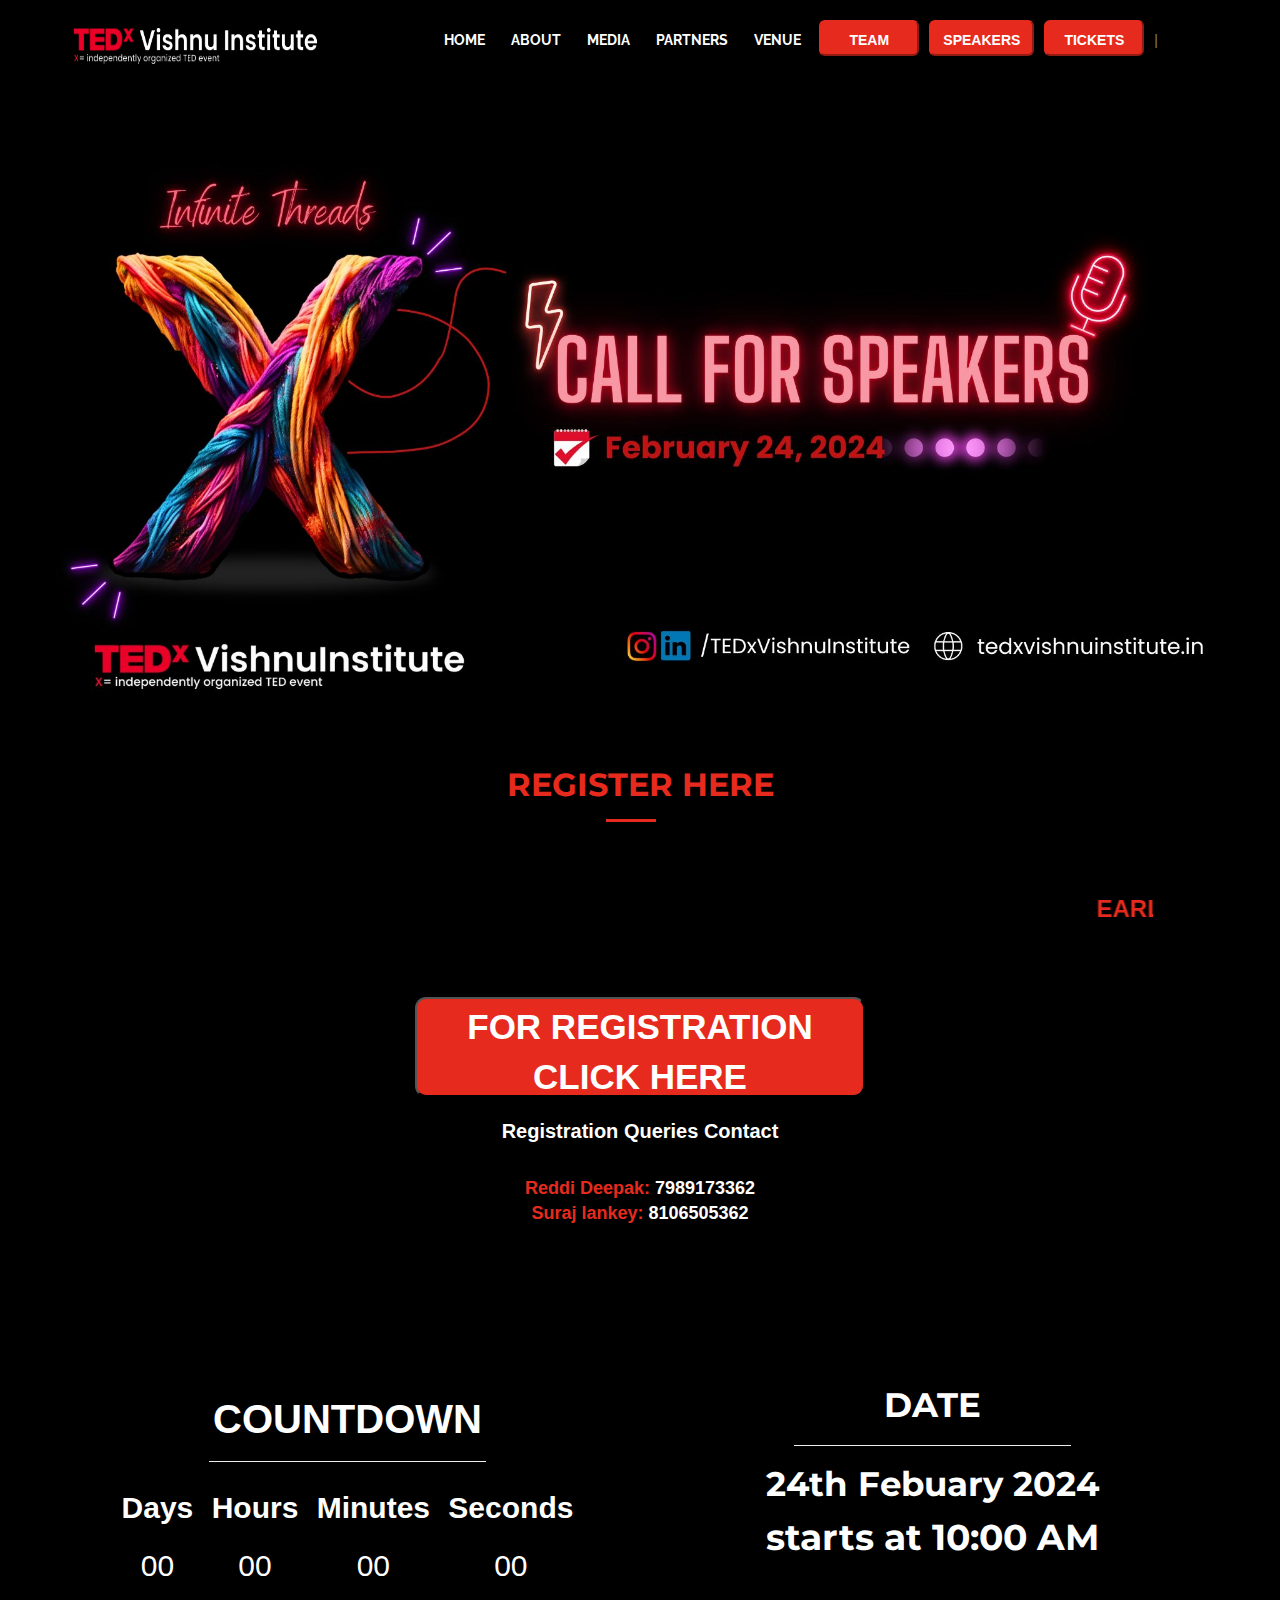
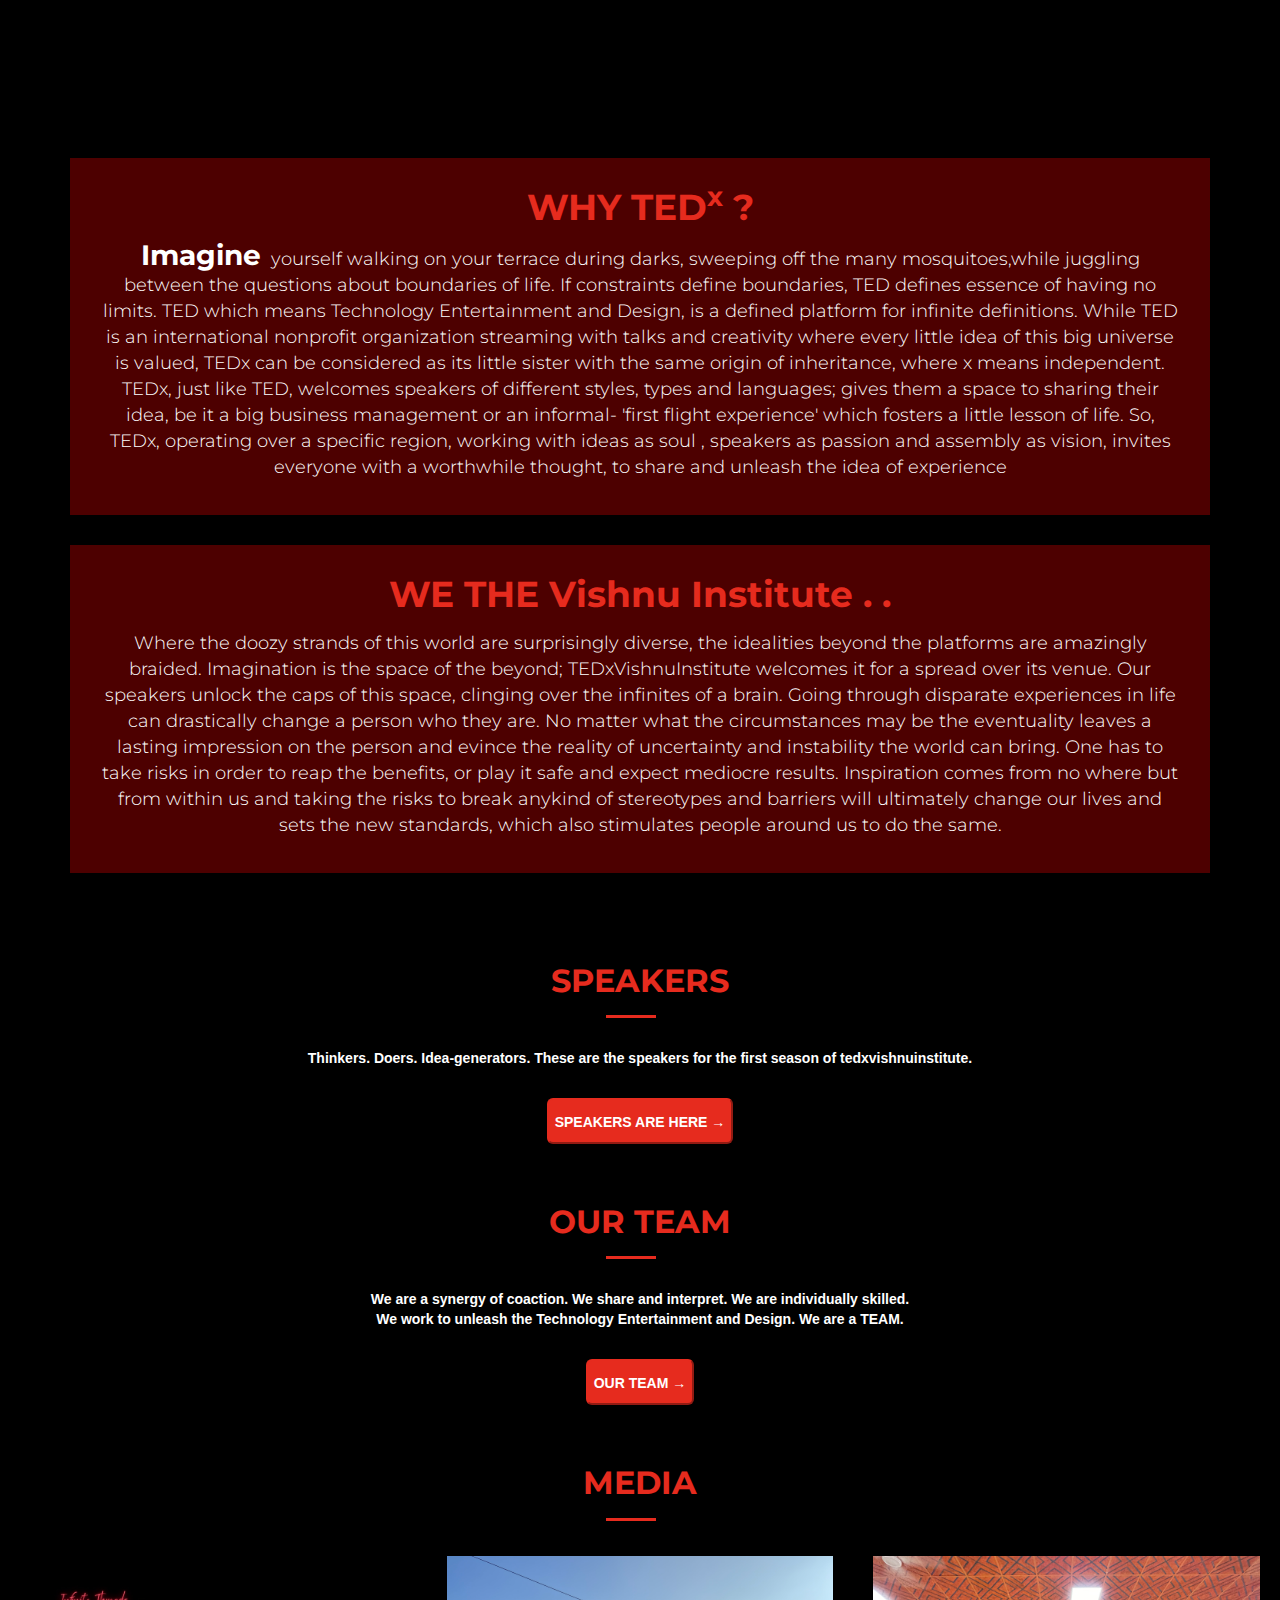
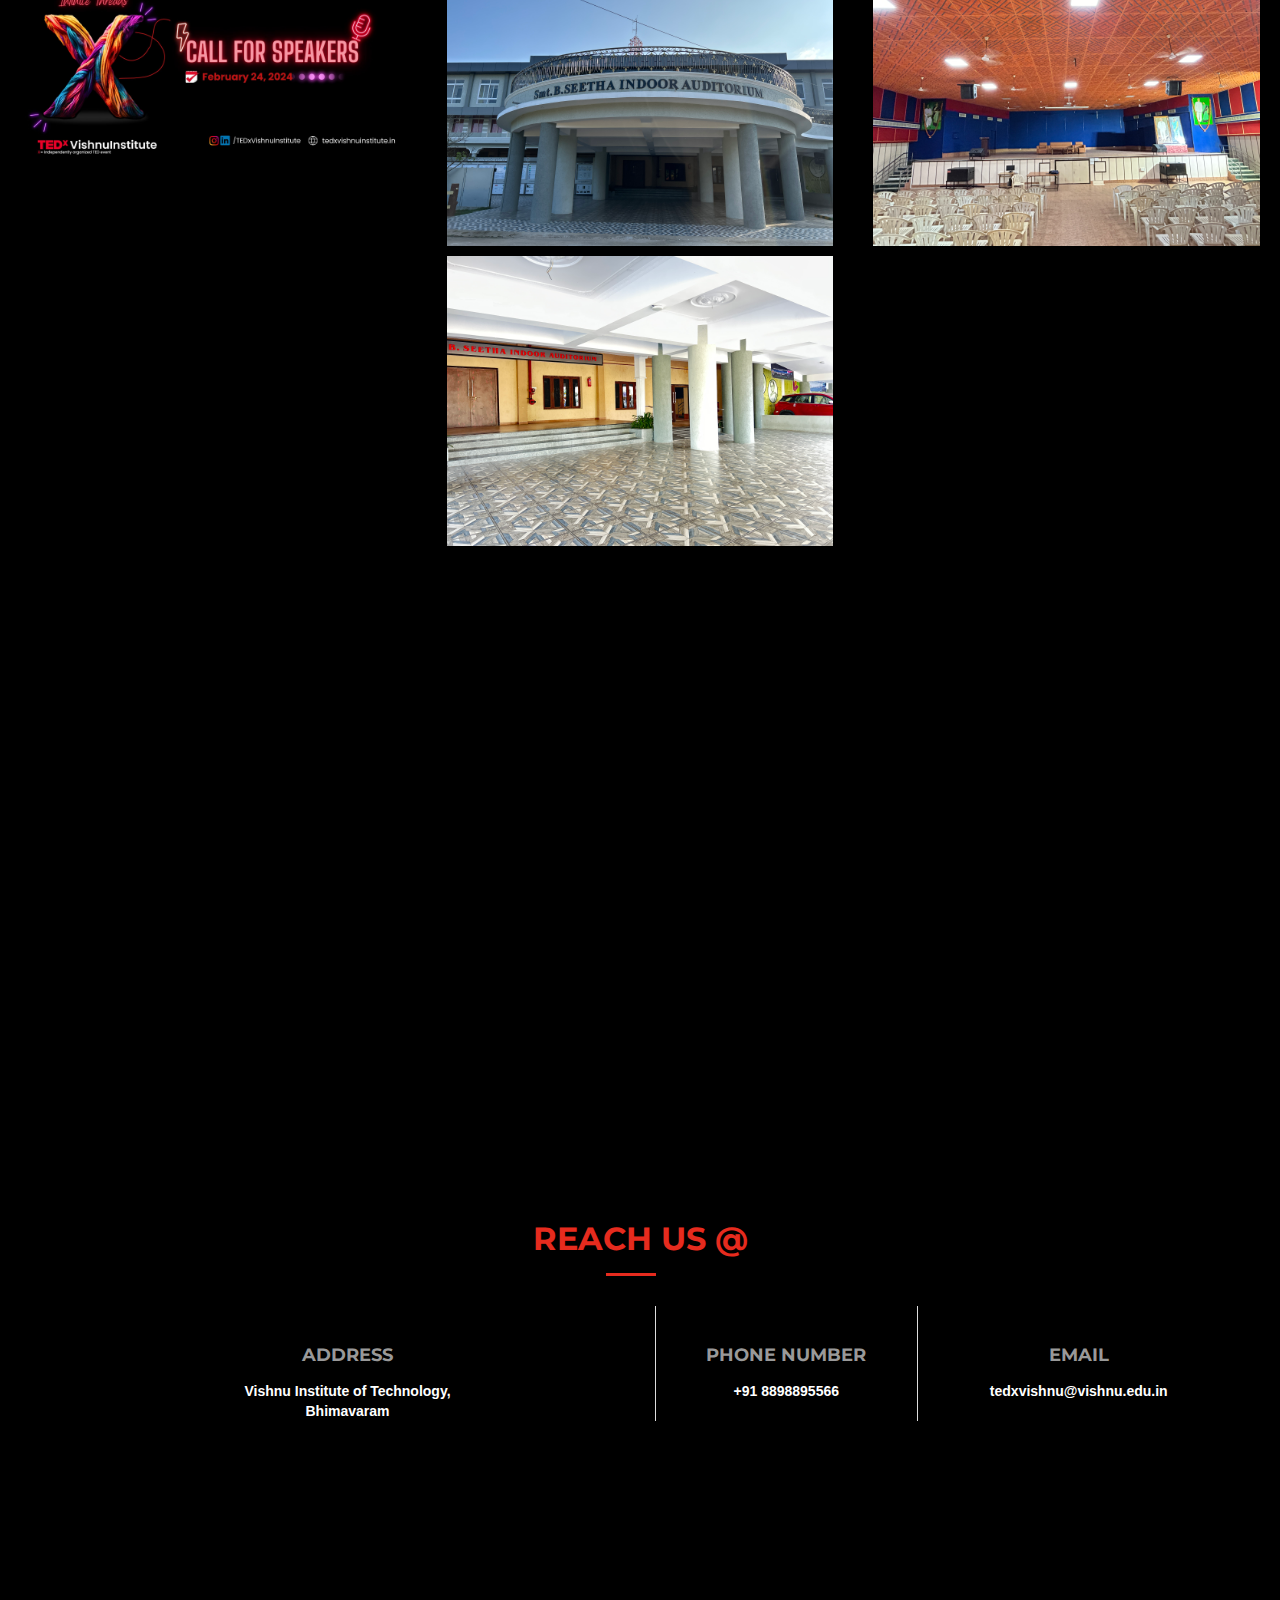
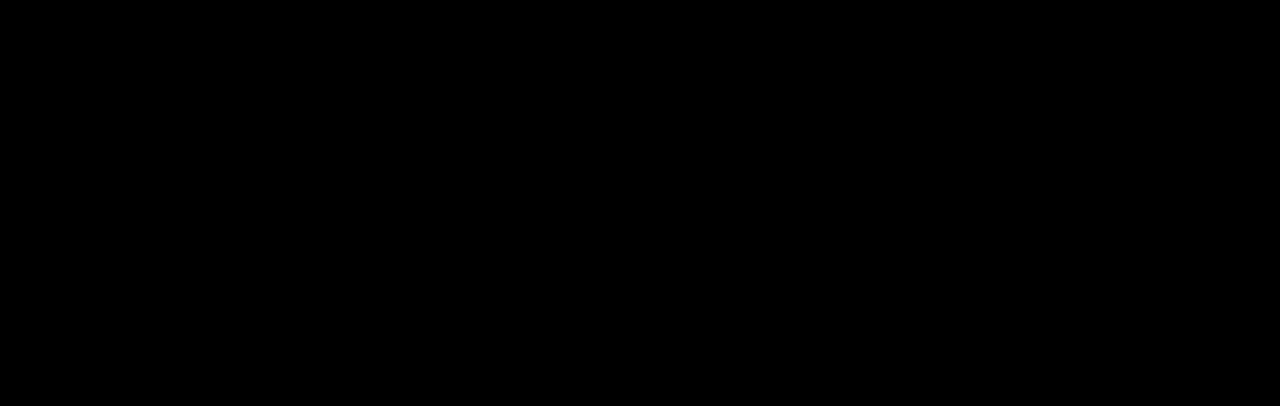
==== commit cfc43a1f: "Update portfolio image link" ====
--- a/index.html
+++ b/index.html
@@ -170,7 +170,7 @@
               <p>Thinkers. Doers. Idea-generators. These are the speakers for the first season of tedxvce.</p>
           </a>--><br><br>
 		    <marquee width="90%" direction="left" height="100px" color="text">
-                <b style="font-size: 24px;">EARLY BID REGISTRATIONS CLOSES ON 18th FEB</b>
+                <b style="font-size: 24px;">EARLY BIRD REGISTRATIONS CLOSES ON 18th FEB</b>
             </marquee>
                 <a href="https://docs.google.com/forms/d/e/1FAIpQLSfrrGMsSIch57X5Cob31WS7jpPSEidkwqHPgPzoJOkKFFiqjw/viewform">
                     <button style="background-color:#E62B1E;color:white;font-size:35px;font-weight:bold;height:100px;width:450px;padding-top:3px;border-radius: 11px;cursor: pointer;box-shadow: none;">FOR REGISTRATION<br/>CLICK HERE</button>
@@ -581,8 +581,8 @@
 
                 <div class="col-lg-4 col-md-6">
                     <div class="portfolio-item wow fadeInUp">
-                        <a href="img/call.png" class="portfolio-popup">
-                            <img src="img/call.png" alt="">
+                        <a href="img/banner.jpg" class="portfolio-popup">
+                            <img src="img/banner.jpg" alt="">
                             <div class="portfolio-overlay">
                                 <div class="portfolio-info">
                                     <h2 class="wow fadeInUp"></h2>
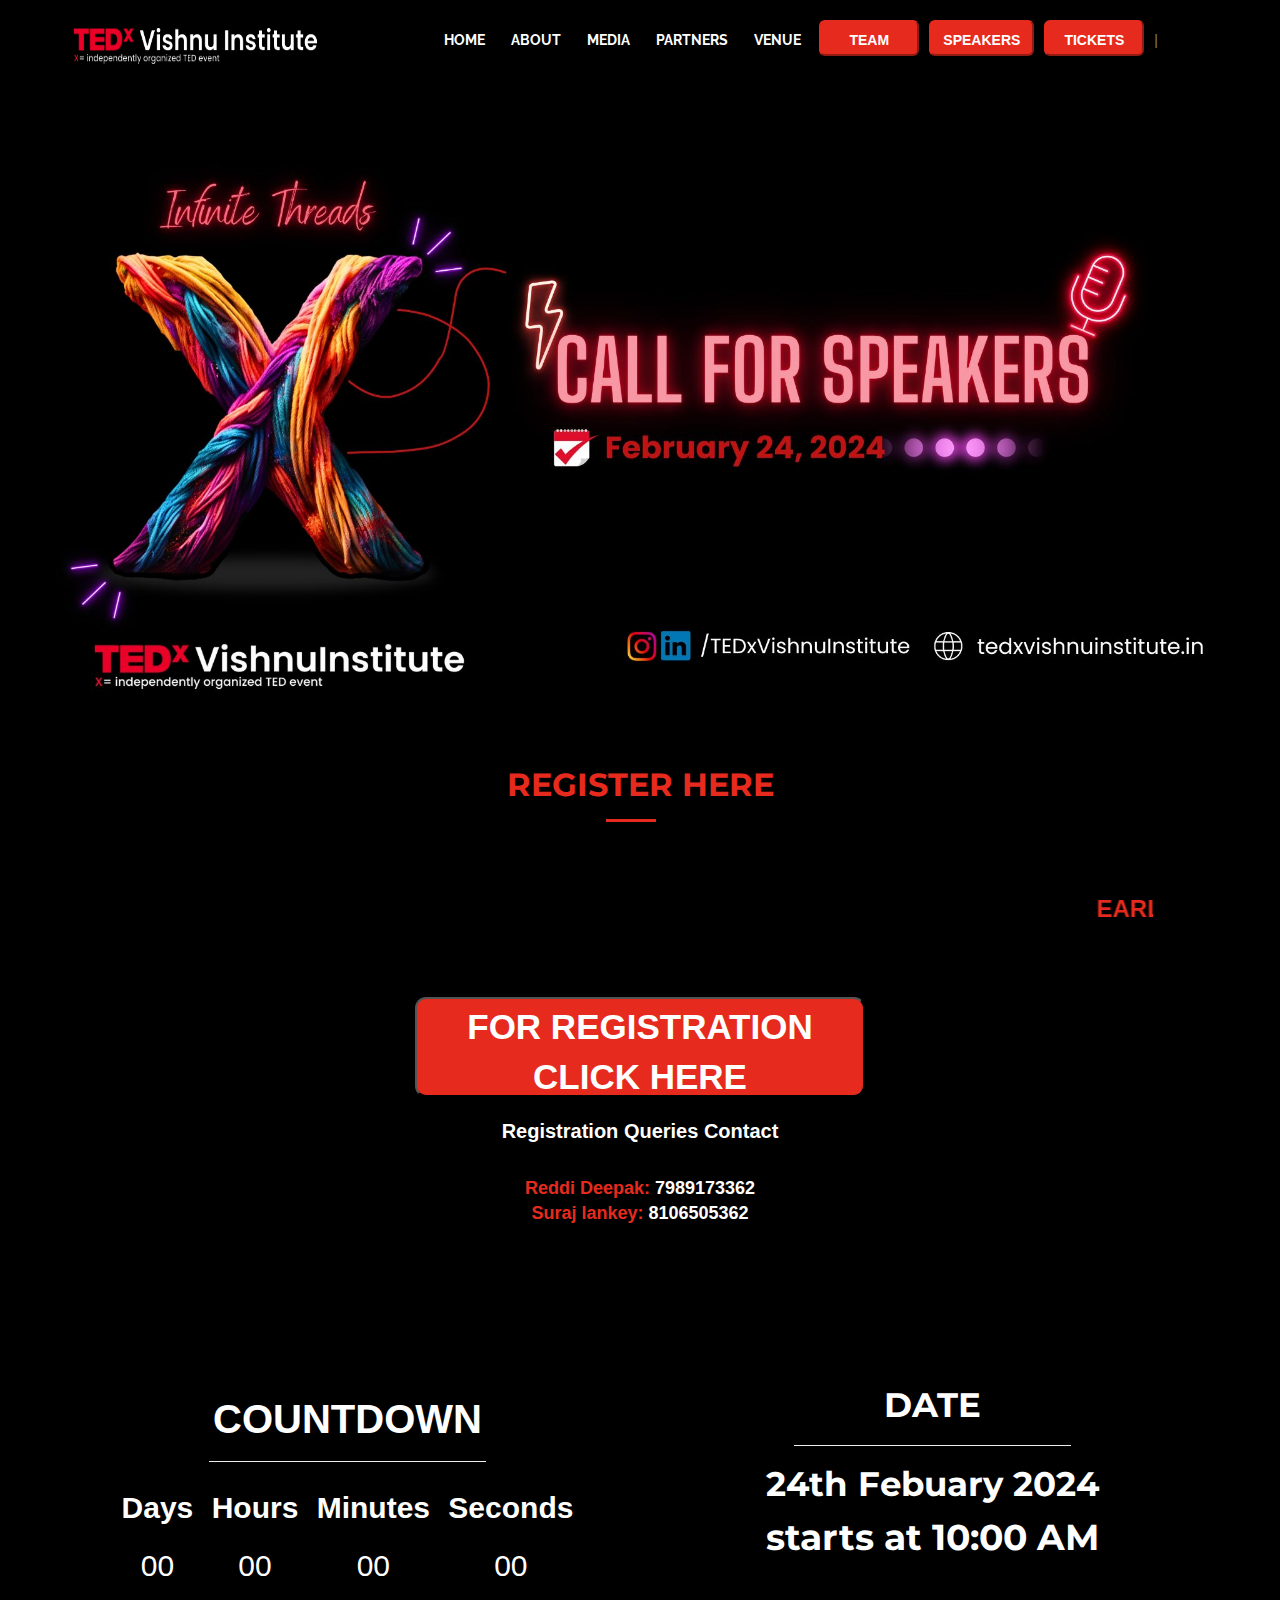
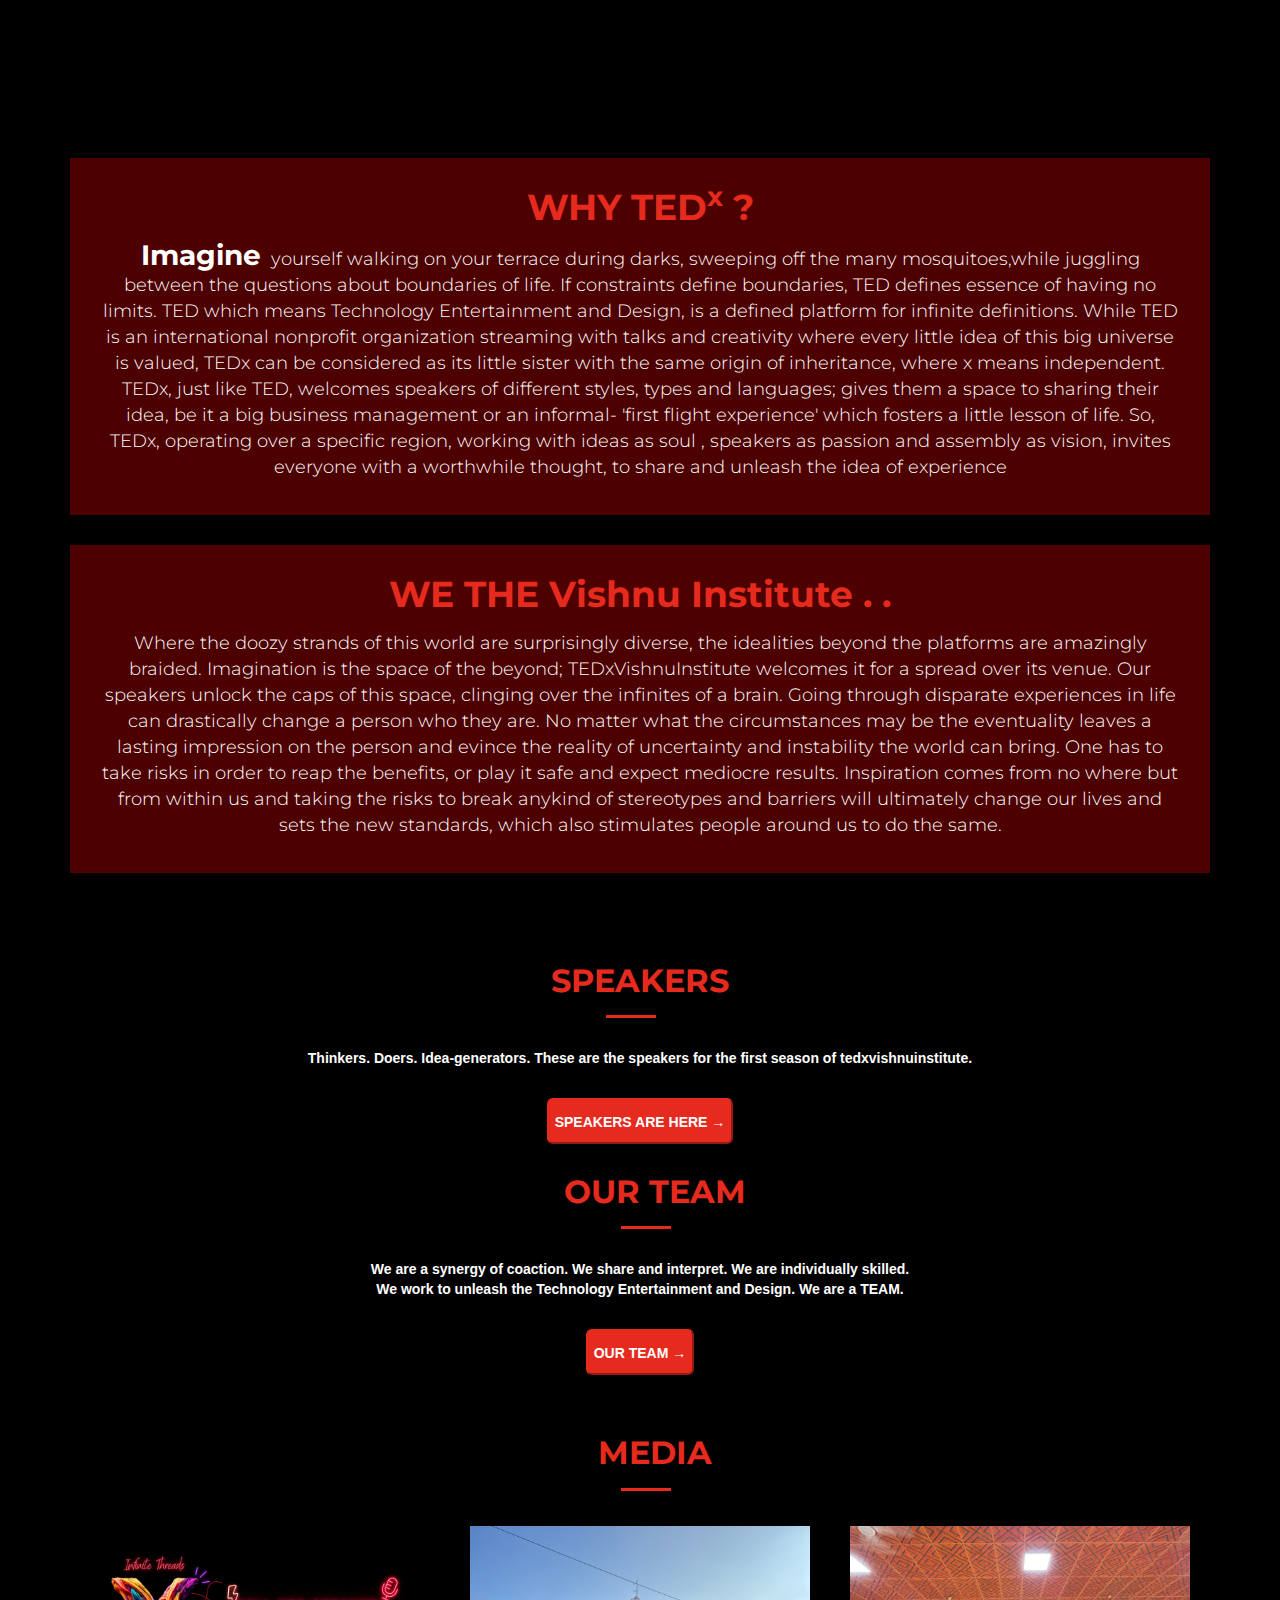
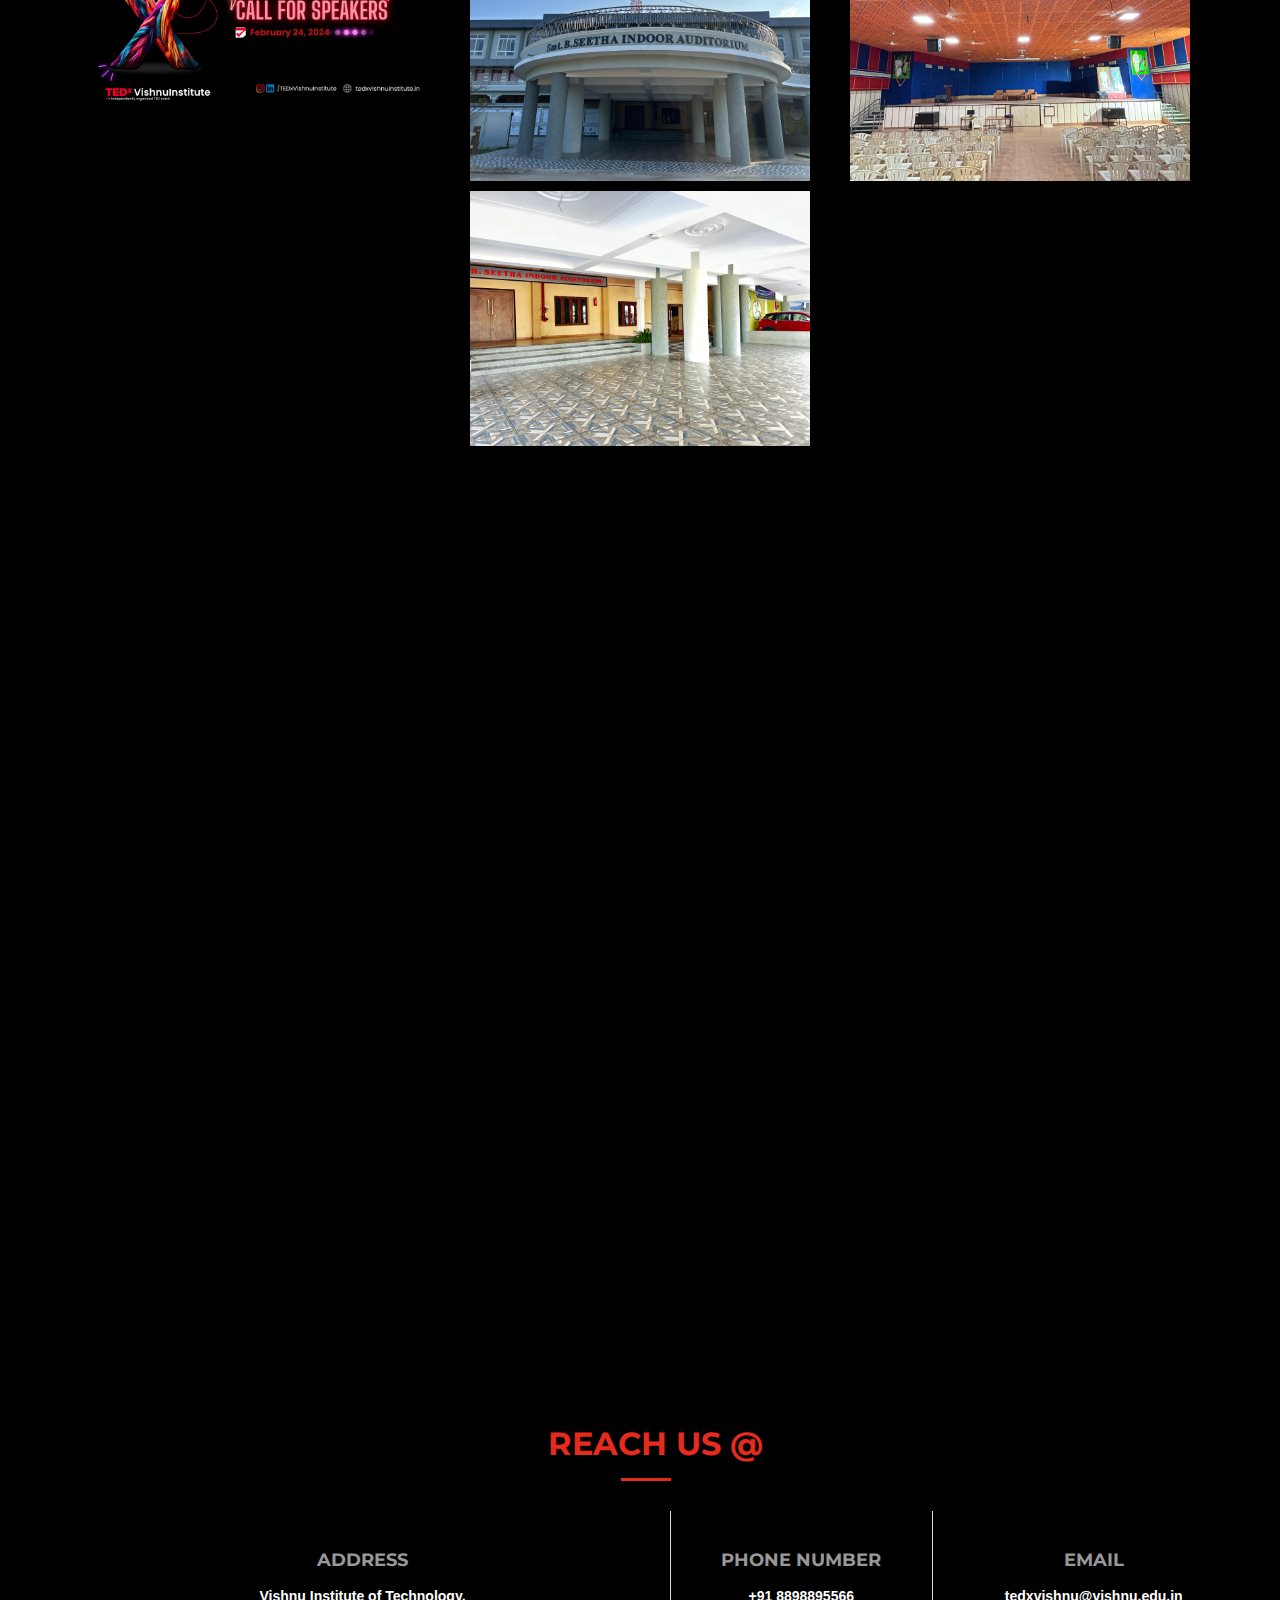
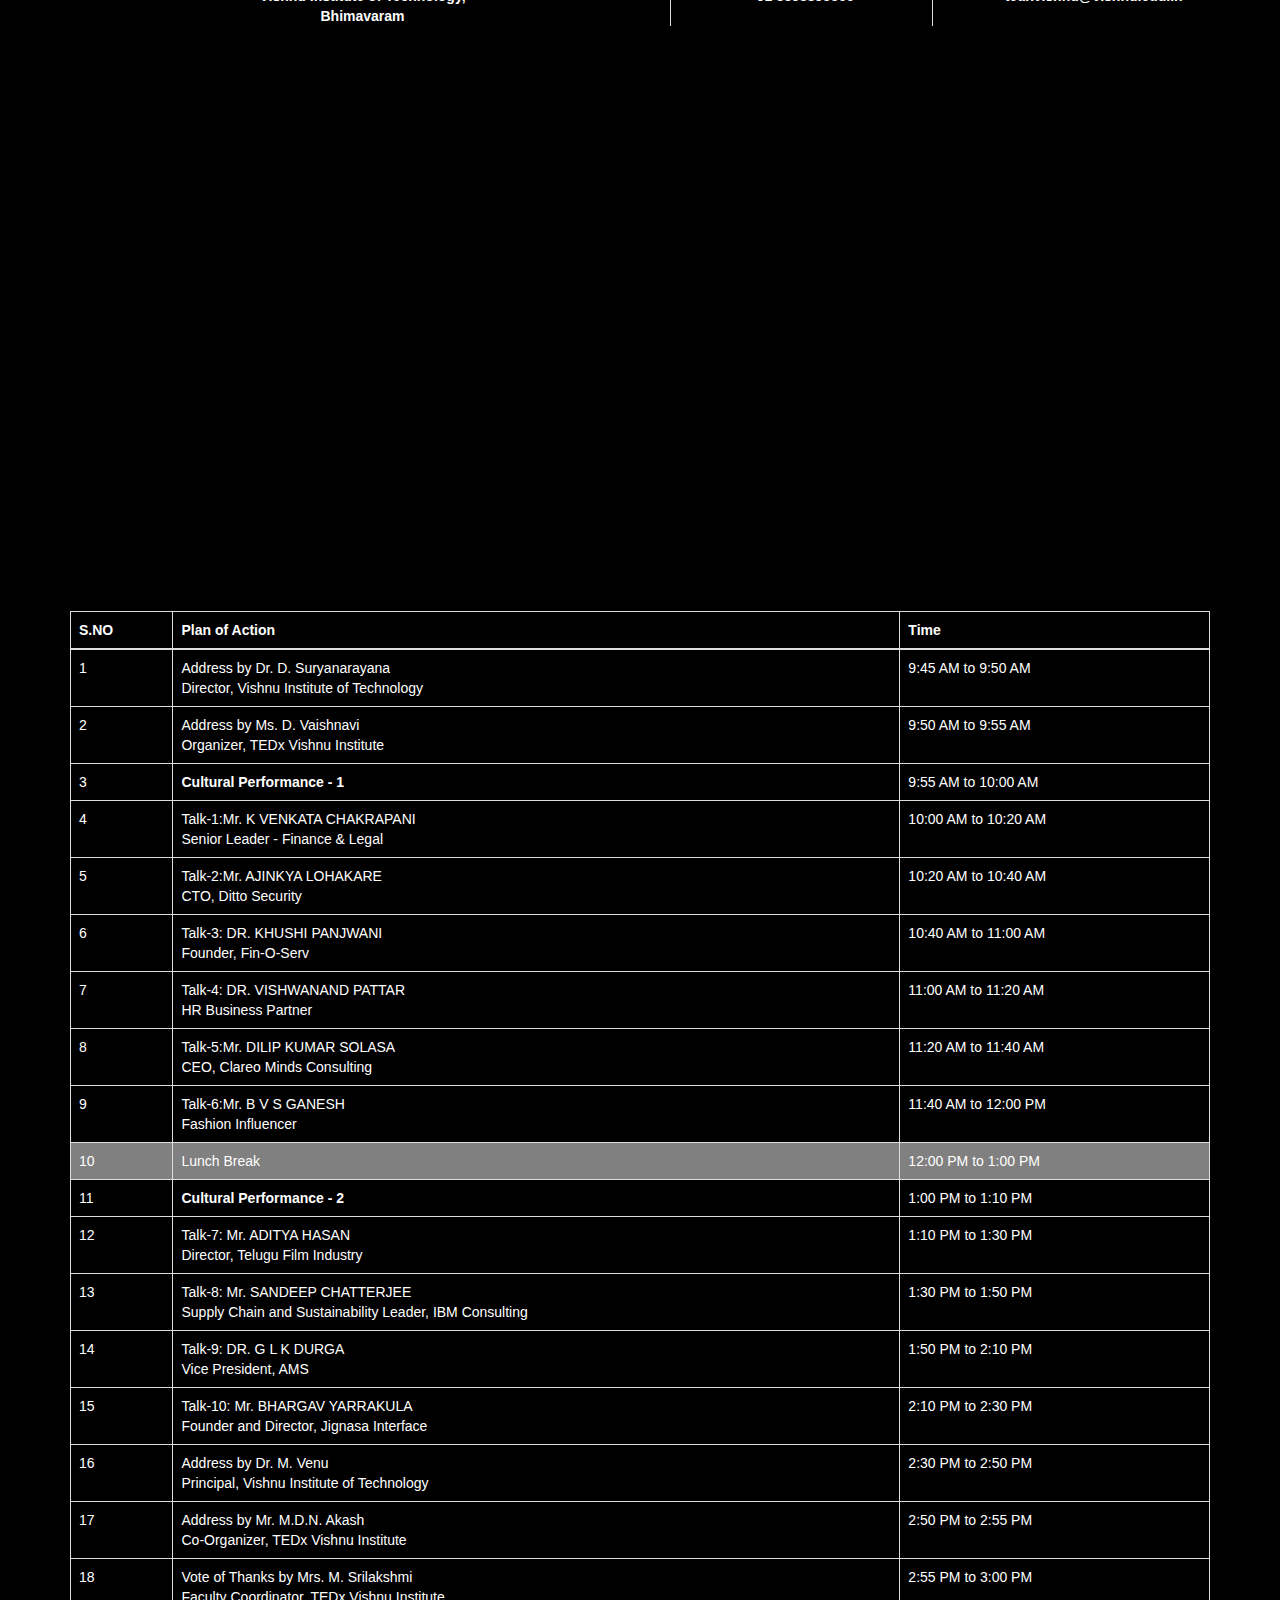
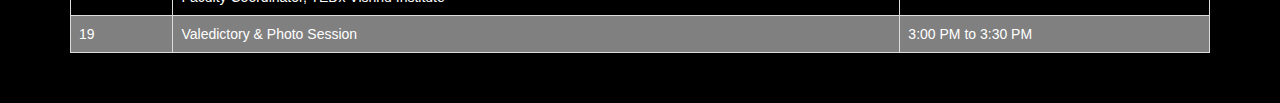
==== commit ec9ba593: "Fix bug in login functionality" ====
--- a/index.html
+++ b/index.html
@@ -6,8 +6,11 @@
     <title>TEDxVIT::Vishnu Institute of Technology</title>
     <!--<meta content="width=device-width, initial-scale=1" name="viewport">-->
     <meta content="tedxvce, tedx, tedx talks, hyderabad, talks, speakers" name="keywords">
-    <meta content="TEDx is an international community that organizes TED-style events anywhere and everywhere" name="description">
-    <link href="https://fonts.googleapis.com/css?family=Open+Sans:300,300i,400,400i,700,700i|Raleway:300,400,500,700,800|Montserrat:300,400,700" rel="stylesheet">
+    <meta content="TEDx is an international community that organizes TED-style events anywhere and everywhere"
+        name="description">
+    <link
+        href="https://fonts.googleapis.com/css?family=Open+Sans:300,300i,400,400i,700,700i|Raleway:300,400,500,700,800|Montserrat:300,400,700"
+        rel="stylesheet">
     <link href="lib/bootstrap/css/bootstrap.min.css" rel="stylesheet">
     <link href="lib/font-awesome/css/font-awesome.min.css" rel="stylesheet">
     <link href="lib/animate/animate.min.css" rel="stylesheet">
@@ -15,27 +18,25 @@
     <link href="lib/owlcarousel/assets/owl.carousel.min.css" rel="stylesheet">
     <link href="lib/magnific-popup/magnific-popup.css" rel="stylesheet">
     <link href="lib/ionicons/css/ionicons.min.css" rel="stylesheet">
-     <link rel="stylesheet" href="https://maxcdn.bootstrapcdn.com/bootstrap/3.4.1/css/bootstrap.min.css">
-  <script src="https://ajax.googleapis.com/ajax/libs/jquery/3.6.0/jquery.min.js"></script>
-  <script src="https://maxcdn.bootstrapcdn.com/bootstrap/3.4.1/js/bootstrap.min.js"></script>
-    
+    <link rel="stylesheet" href="https://maxcdn.bootstrapcdn.com/bootstrap/3.4.1/css/bootstrap.min.css">
+    <script src="https://ajax.googleapis.com/ajax/libs/jquery/3.6.0/jquery.min.js"></script>
+    <script src="https://maxcdn.bootstrapcdn.com/bootstrap/3.4.1/js/bootstrap.min.js"></script>
+
     <link href="css/style.css" rel="stylesheet">
-    
+
     <style>
         #header {
             background-color: black;
         }
-	th, td {
-  text-align: left;
-  padding: 8px;
-  color:white;
-  
-  
-}
-    
-
-	   
-
+
+        th,
+        td {
+            text-align: left;
+            padding: 8px;
+            color: white;
+
+
+        }
     </style>
 
 </head>
@@ -48,7 +49,8 @@
         <div class="container">
 
             <div id="logo" class="pull-left">
-                <h1 style="float: left"><a href="#body"><img src="img/tedxlogovit.png" height="50px" width="250px"></a></h1>
+                <h1 style="float: left"><a href="#body"><img src="img/tedxlogovit.png" height="50px" width="250px"></a>
+                </h1>
             </div>
 
             <nav style="float: right;" id="nav-menu-container">
@@ -62,14 +64,22 @@
 
                     <li>
                         <form action=team.html>
-                            <input type="submit" value="TEAM" style="background-color:#E62B1E;color:white;border-color:#E62B1E;font-weight:bold;width:100px;height:36px;padding-top:3px;border-radius: 6px"></form>
+                            <input type="submit" value="TEAM"
+                                style="background-color:#E62B1E;color:white;border-color:#E62B1E;font-weight:bold;width:100px;height:36px;padding-top:3px;border-radius: 6px">
+                        </form>
                     </li>
                     <li>
-		<form action=speakers.html>
-		<input type="submit" value="SPEAKERS" style="background-color:#E62B1E;color:white;border-color:#E62B1E;font-weight:bold;height:36px;padding-top:3px;border-radius: 6px;padding-left:12px;padding-right:12px"></form></li>
-               <li>
-                        <form action="https://docs.google.com/forms/d/e/1FAIpQLSfrrGMsSIch57X5Cob31WS7jpPSEidkwqHPgPzoJOkKFFiqjw/viewform">
-                            <input type="submit" value="TICKETS" style="background-color:#E62B1E;color:white;border-color:#E62B1E;font-weight:bold;width:100px;height:36px;padding-top:3px;padding-left:3px;padding-right:3px;border-radius: 6px;"></form>
+                        <form action=speakers.html>
+                            <input type="submit" value="SPEAKERS"
+                                style="background-color:#E62B1E;color:white;border-color:#E62B1E;font-weight:bold;height:36px;padding-top:3px;border-radius: 6px;padding-left:12px;padding-right:12px">
+                        </form>
+                    </li>
+                    <li>
+                        <form
+                            action="https://docs.google.com/forms/d/e/1FAIpQLSfrrGMsSIch57X5Cob31WS7jpPSEidkwqHPgPzoJOkKFFiqjw/viewform">
+                            <input type="submit" value="TICKETS"
+                                style="background-color:#E62B1E;color:white;border-color:#E62B1E;font-weight:bold;width:100px;height:36px;padding-top:3px;padding-left:3px;padding-right:3px;border-radius: 6px;">
+                        </form>
                     </li>
                     <!--<li>
                         <form action="#">
@@ -79,10 +89,13 @@
                     <li class="social-links">
 
                     </li>
-                   
-                        <a href="https://instagram.com/tedxvishnuinstitute?igshid=MzRlODBiNWFlZA==" class="instagram"><i class="fa fa-instagram"></i></a></li>
+
+                    <a href="https://instagram.com/tedxvishnuinstitute?igshid=MzRlODBiNWFlZA==" class="instagram"><i
+                            class="fa fa-instagram"></i></a></li>
                     <li>
-			 <a href="https://www.linkedin.com/company/tedxvishnuinstitute/" class="linkedln"><i class="fa fa-linkedin"></i></a></li>
+                        <a href="https://www.linkedin.com/company/tedxvishnuinstitute/" class="linkedln"><i
+                                class="fa fa-linkedin"></i></a>
+                    </li>
                     </li>
                 </ul>
             </nav>
@@ -96,7 +109,7 @@
 
     <div style="
 padding-left:40px;padding-right:40px; ">
-        <img src="img/banner.jpg" width=100% >
+        <img src="img/banner.jpg" width=100%>
 
     </div>
 
@@ -169,17 +182,21 @@
                 <!--<a href="speakers.html">
               <p>Thinkers. Doers. Idea-generators. These are the speakers for the first season of tedxvce.</p>
           </a>--><br><br>
-		    <marquee width="90%" direction="left" height="100px" color="text">
-                <b style="font-size: 24px;">EARLY BIRD REGISTRATIONS CLOSES ON 18th FEB</b>
-            </marquee>
-                <a href="https://docs.google.com/forms/d/e/1FAIpQLSfrrGMsSIch57X5Cob31WS7jpPSEidkwqHPgPzoJOkKFFiqjw/viewform">
-                    <button style="background-color:#E62B1E;color:white;font-size:35px;font-weight:bold;height:100px;width:450px;padding-top:3px;border-radius: 11px;cursor: pointer;box-shadow: none;">FOR REGISTRATION<br/>CLICK HERE</button>
+                <marquee width="90%" direction="left" height="100px" color="text">
+                    <b style="font-size: 24px;">EARLY BIRD REGISTRATIONS CLOSES ON 18th FEB</b>
+                </marquee>
+                <a
+                    href="https://docs.google.com/forms/d/e/1FAIpQLSfrrGMsSIch57X5Cob31WS7jpPSEidkwqHPgPzoJOkKFFiqjw/viewform">
+                    <button
+                        style="background-color:#E62B1E;color:white;font-size:35px;font-weight:bold;height:100px;width:450px;padding-top:3px;border-radius: 11px;cursor: pointer;box-shadow: none;">FOR
+                        REGISTRATION<br />CLICK HERE</button>
                 </a></br>
-            </br>
-		    <b><p style="font-size:20px;">Registration Queries Contact</p>
-		    <div style="font-size:18px;">Reddi Deepak: <span style="color: white;">7989173362</span></div>
-		    <div style="font-size:18px;">Suraj lankey: <span style="color: white;">8106505362</span></div>
-		 </b>
+                </br>
+                <b>
+                    <p style="font-size:20px;">Registration Queries Contact</p>
+                    <div style="font-size:18px;">Reddi Deepak: <span style="color: white;">7989173362</span></div>
+                    <div style="font-size:18px;">Suraj lankey: <span style="color: white;">8106505362</span></div>
+                </b>
 
             </div>
         </div><br><br><br><br>
@@ -194,7 +211,8 @@
   ============================-->
     <section id="about" name="about" class="wow fadeInUp">
         <!--counter background image-->
-        <div class="container" style="background-image: url('2.gif');background-repeat:no-repeat;background-size:100% 900px;">
+        <div class="container"
+            style="background-image: url('2.gif');background-repeat:no-repeat;background-size:100% 900px;">
             <div class="row">
 
                 <div class="col-lg-6 content">
@@ -244,7 +262,7 @@
         <script>
             var deadline = new Date("Febuary 24, 2024 10:00:00").getTime();
 
-            var x = setInterval(function() {
+            var x = setInterval(function () {
 
                 var now = new Date().getTime();
                 var t = deadline - now;
@@ -267,10 +285,10 @@
             }, 1000);
         </script>
 
-  
-
-
-	    
+
+
+
+
 
         <div class="container">
             <div class="row">
@@ -278,8 +296,20 @@
                     <div class="abc">
                         <h2 id="titles">WHY TED<sup>x</sup> ?</h2>
                         <h3>
-                            <!--<b style="font-size: 28px">Imagine</b>&nbsp;--><b style="font-size: 28px">Imagine</b>&nbsp; yourself walking on your terrace during darks, sweeping off the many mosquitoes,while juggling between the questions about boundaries of life. If constraints define boundaries, TED defines essence of having no limits. TED which means Technology Entertainment and Design, is a defined platform for infinite definitions. While TED is an international nonprofit organization streaming with talks and creativity where every little idea of this big universe is valued, TEDx can be considered as its little sister with the same origin of inheritance, where x means independent. TEDx, just like TED, welcomes speakers of different styles, types and languages; gives them a space to sharing their idea, be it a big business management or an informal- 'first flight experience' which fosters a little lesson of life.  So, TEDx, operating over a specific region, working with ideas as soul , speakers as passion and assembly as vision, invites everyone with a worthwhile thought, to share and unleash the idea of experience
-                </h3>
+                            <!--<b style="font-size: 28px">Imagine</b>&nbsp;--><b
+                                style="font-size: 28px">Imagine</b>&nbsp; yourself walking on your terrace during darks,
+                            sweeping off the many mosquitoes,while juggling between the questions about boundaries of
+                            life. If constraints define boundaries, TED defines essence of having no limits. TED which
+                            means Technology Entertainment and Design, is a defined platform for infinite definitions.
+                            While TED is an international nonprofit organization streaming with talks and creativity
+                            where every little idea of this big universe is valued, TEDx can be considered as its little
+                            sister with the same origin of inheritance, where x means independent. TEDx, just like TED,
+                            welcomes speakers of different styles, types and languages; gives them a space to sharing
+                            their idea, be it a big business management or an informal- 'first flight experience' which
+                            fosters a little lesson of life. So, TEDx, operating over a specific region, working with
+                            ideas as soul , speakers as passion and assembly as vision, invites everyone with a
+                            worthwhile thought, to share and unleash the idea of experience
+                        </h3>
                     </div>
                 </div>
 
@@ -290,10 +320,18 @@
                 <div class="row-lg-6 content">
                     <div class="abc">
                         <h2 id="titles">WE THE Vishnu Institute . .</h2>
-                        <h3>Where the doozy strands of this world are surprisingly diverse, the idealities beyond the platforms are amazingly braided. Imagination is the space of the beyond; TEDxVishnuInstitute welcomes it for a spread over its venue. Our speakers unlock
-                            the caps of this space, clinging over the infinites of a brain. Going through disparate experiences in life can drastically change a person who they are. No matter what the circumstances may be the eventuality leaves a lasting impression on the person and evince the reality of uncertainty
-                            and instability the world can bring. One has to take risks in order to reap the benefits, or play it safe and expect mediocre results. Inspiration comes from no where but from within us and taking the risks to break anykind
-                            of stereotypes and barriers will ultimately change our lives and sets the new standards, which also stimulates people around us to do the same.</h3>
+                        <h3>Where the doozy strands of this world are surprisingly diverse, the idealities beyond the
+                            platforms are amazingly braided. Imagination is the space of the beyond; TEDxVishnuInstitute
+                            welcomes it for a spread over its venue. Our speakers unlock
+                            the caps of this space, clinging over the infinites of a brain. Going through disparate
+                            experiences in life can drastically change a person who they are. No matter what the
+                            circumstances may be the eventuality leaves a lasting impression on the person and evince
+                            the reality of uncertainty
+                            and instability the world can bring. One has to take risks in order to reap the benefits, or
+                            play it safe and expect mediocre results. Inspiration comes from no where but from within us
+                            and taking the risks to break anykind
+                            of stereotypes and barriers will ultimately change our lives and sets the new standards,
+                            which also stimulates people around us to do the same.</h3>
                     </div>
                 </div>
             </div>
@@ -306,234 +344,203 @@
     ============================-->
     <section id="speakers" class="wow fadeInUp">
         <div class="container">
-           
+
             <div class="section-header">
                 <h2 style="color: #e62b1e">SPEAKERS</h2>
                 <!--speakers.html-->
-            
+
             </div>
         </div>
         <div>
             <a href="#">
                 <!--#-->
-                <p style="color:white;"><b>Thinkers. Doers. Idea-generators. These are the speakers for the first season of tedxvishnuinstitute.</b></p>
+                <p style="color:white;"><b>Thinkers. Doers. Idea-generators. These are the speakers for the first season
+                        of tedxvishnuinstitute.</b></p>
             </a>
             <a href="speakers.html">
                 <!--#-->
-                <button style="background-color:#E62B1E;color:white;border-color:#E62B1E;font-weight:bold;height:46px;padding-top:3px;border-radius: 6px;cursor: pointer;">SPEAKERS ARE HERE &#8594</button>
+                <button
+                    style="background-color:#E62B1E;color:white;border-color:#E62B1E;font-weight:bold;height:46px;padding-top:3px;border-radius: 6px;cursor: pointer;">SPEAKERS
+                    ARE HERE &#8594</button>
             </a>
         </div>
 
 
 
-   
-<!-- <div class="container">   
-		
-  <table class="table table-bordered">
-    <thead>
-      <tr>
-        <th>S.NO</th>
-        <th>Plan of Action</th>
-        <th>Time</th>
-      </tr>
-    </thead>
-    <tbody>
-      <tr>
-        <td>1</td>
-        <td>Address by Dr. T. Vijender Reddy<br>
-Chairman, VCE</td>
-        <td>9:45 AM to 9:50 AM</td>
-      </tr>
-            <td>2</td>
-      <td>Address by Dr. JVR Ravindra<br>
-Principal, VCE
-</td>
-      
-      <td>9:50 AM to 9:55 AM</td>
-    </tr>
-    <td>3</td>
-      <td>Address by Mr. Arvapally Saatvik<br>
- Organizer, VCE
-
-
-</td>
-      
-      <td>9:55 AM to 10:00 AM</td>
-    </tr>
-    <tr>
-      <td>4</td>
-      <td>Talk-1:  Mr. Mahesh Sharma<br>
-Air Force Veteran
-
-</td>
-      
-      <td>10:00 AM to 10:20 AM</td>
-    </tr>
-    <tr>
-      <td>5</td>
-      <td>Talk-2:  Mr. Mimicry Srinivos<br>
-Mimicry Artist
-
-</td>
-      
-      <td>10:20 AM to 10:40 AM</td>
-    </tr>
-    <tr>
-      <td>6</td>
-      <td>Talk-3:  Ms. Hari Chandana<br>
-IAS
-
-
-</td>
-      
-      <td>10:40 AM to 11:00 AM</td>
-    </tr>
-    <tr>
-      <td>7</td>
-      <td>Talk-4: Mr. Chinthakindi Mallesham<br>
-Traditional Weaver
-
-
-</td>
-      
-      <td>11:00 AM to 11:20 AM </td>
-    </tr>
-    
-    <tr>
-      <td>8</td>
-      <td>Talk-5: Mr. Amit Bansal<br>
- Founder Smart Interviews
-
-
-</td>
-      
-      <td>11:20 AM to 11:40 AM</td>
-    </tr>
-    
-    
-    <tr>
-      <td>9</td>
-      <td>Talk-6: Ms. Ramniet S Mukherjee<br>
-Philanthropist
-
-
-
-</td>
-      
-      <td>11:40 AM to 12:00 PM</td>
-    </tr>
-    <tr>
-      <td>10</td>
-      <td>Cultural Activities
-
-
-
-</td>
-      
-      <td>12:00 PM to 12:25 PM</td>
-    </tr><tr>
-      <td bgcolor="grey">11</td>
-      <td bgcolor="grey">Lunch Break</td>
-      
-      <td bgcolor="grey">12:25 PM to 1:30 PM</td>
-    </tr><tr>
-      <td>12</td>
-      <td>Talk-7: Mr. Sujit Jha<br>
-Co-Founder Legal Salah
-
-
-
-
-</td>
-      
-      <td>1:30 PM to 1:50 PM</td>
-    </tr>
-    <tr>
-      <td>13</td>
-      <td>Talk-8: Mr. Kranthi R Vardhan<br> 
-Ayurveda Spine Specialist
-
-
-
-
-
-</td>
-      
-      <td>1:50 PM to 2:10 PM</td>
-    </tr><tr>
-      <td>14</td>
-      <td>Talk-9: Prof. Shakeel Ahmed<br>
-Professor
-
-
-
-
-
-</td>
-      
-      <td>2:10 PM to 2:30 PM</td>
-    </tr>
-    <tr>
-      <td>15</td>
-      <td>Talk-10: Mr. Nahyr Sehgal<br>
-Innovator
-
-
-
-
-
-</td>
-      
-      <td>2:30 PM to 2:50 PM</td>
-    </tr>
-    <tr>
-      <td>16</td>
-      <td>Talk-11: Mr. Praveen Thomas<br>
-Program Manager-Tutorial Point
-
-
-
-
-
-</td>
-      <td>2:50 PM to 3:10 PM</td>
-    </tr>
-    <tr>
-      <td>17</td>
-      <td>Address by Mr. M.D.N. Akash<br>
-Co-Organizer
-
-
-
-
-
-</td>
-      
-      <td>3:10 PM to 3:15 PM</td>
-    </tr>
-    <tr>
-      <td>18</td>
-      <td>Vote of Thanks by Dr. MA Jabbar 
-
-
-
-
-</td>
-      
-      <td>3:15 PM to 3:20 PM</td>
-    </tr>
-        
-        <tr>
-      <td bgcolor="grey">19</td>
-      <td bgcolor="grey">Photo Session </td>
-      
-      </td>
-      
-      <td bgcolor="grey">3:20PM </td>
-    </tr>
-	
-</div>    -->
- </section>
+
+        <div class="container">
+
+            <table class="table table-bordered">
+                <thead>
+                    <tr>
+                        <th>S.NO</th>
+                        <th>Plan of Action</th>
+                        <th>Time</th>
+                    </tr>
+                </thead>
+                <tbody>
+                    <tr>
+                        <td>1</td>
+                        <td>Address by Dr. D. Suryanarayana<br>
+                            Director, Vishnu Institute of Technology
+                        </td>
+                        <td>9:45 AM to 9:50 AM</td>
+                    </tr>
+                    <td>2</td>
+                    <td>Address by Ms. D. Vaishnavi<br>
+                        Organizer, TEDx Vishnu Institute
+                    </td>
+
+                    <td>9:50 AM to 9:55 AM</td>
+                    </tr>
+                    <td>3</td>
+                    <td><b>Cultural Performance - 1</b>
+
+
+                    </td>
+
+                    <td>9:55 AM to 10:00 AM</td>
+                    </tr>
+                    <tr>
+                        <td>4</td>
+                        <td>Talk-1:Mr. K VENKATA CHAKRAPANI<br>
+                            Senior Leader - Finance & Legal
+
+                        </td>
+
+                        <td>10:00 AM to 10:20 AM</td>
+                    </tr>
+                    <tr>
+                        <td>5</td>
+                        <td>Talk-2:Mr. AJINKYA LOHAKARE<br>
+                            CTO, Ditto Security
+
+                        </td>
+
+                        <td>10:20 AM to 10:40 AM</td>
+                    </tr>
+                    <tr>
+                        <td>6</td>
+                        <td>Talk-3: DR. KHUSHI PANJWANI<br>
+                            Founder, Fin-O-Serv
+
+
+                        </td>
+
+                        <td>10:40 AM to 11:00 AM</td>
+                    </tr>
+                    <tr>
+                        <td>7</td>
+                        <td>Talk-4: DR. VISHWANAND PATTAR<br>
+                            HR Business Partner
+
+
+                        </td>
+
+                        <td>11:00 AM to 11:20 AM </td>
+                    </tr>
+
+                    <tr>
+                        <td>8</td>
+                        <td>Talk-5:Mr. DILIP KUMAR SOLASA<br>
+                            CEO, Clareo Minds Consulting
+
+
+                        </td>
+
+                        <td>11:20 AM to 11:40 AM</td>
+                    </tr>
+
+
+                    <tr>
+                        <td>9</td>
+                        <td>Talk-6:Mr. B V S GANESH<br>
+                            Fashion Influencer
+                        </td>
+
+                        <td>11:40 AM to 12:00 PM</td>
+                    </tr>
+                
+                    <tr>
+                        <td bgcolor="grey">10</td>
+                        <td bgcolor="grey">Lunch Break</td>
+
+                        <td bgcolor="grey">12:00 PM to 1:00 PM</td>
+                    </tr>
+                    <tr>
+                        <td>11</td>
+                        <td><b>Cultural Performance - 2</b></td>
+                        <td>1:00 PM to 1:10 PM</td>
+                    </tr>
+                    <tr>
+                        <td>12</td>
+                        <td>Talk-7: Mr. ADITYA HASAN<br>
+                            Director, Telugu Film Industry
+                        </td>
+
+                        <td>1:10 PM to 1:30 PM</td>
+                    </tr>
+                    <tr>
+                        <td>13</td>
+                        <td>Talk-8: Mr. SANDEEP CHATTERJEE<br>
+                            Supply Chain and Sustainability Leader, IBM Consulting
+                        </td>
+
+                        <td>1:30 PM to 1:50 PM</td>
+                    </tr>
+                    <tr>
+                        <td>14</td>
+                        <td>Talk-9: DR. G L K DURGA<br>
+                            Vice President, AMS
+
+                        </td>
+
+                        <td>1:50 PM to 2:10 PM</td>
+                    </tr>
+                    <tr>
+                        <td>15</td>
+                        <td>Talk-10: Mr. BHARGAV YARRAKULA
+                            <br>
+                            Founder and Director, Jignasa Interface
+                        </td>
+
+                        <td>2:10 PM to 2:30 PM</td>
+                    </tr>
+                    <tr>
+                        <td>16</td>
+                        <td>Address by Dr. M. Venu<br>
+                            Principal, Vishnu Institute of Technology
+                        </td>
+                        <td>2:30 PM to 2:50 PM</td>
+                    </tr>
+                    <tr>
+                        <td>17</td>
+                        <td>Address by Mr. M.D.N. Akash 
+                            <br>
+                            Co-Organizer, TEDx Vishnu Institute
+                        </td>
+                        <td>2:50 PM to 2:55 PM</td>
+                    </tr>
+                    <tr>
+                        <td>18</td>
+                        <td>Vote of Thanks by Mrs. M. Srilakshmi
+                            <br>
+                            Faculty Coordinator, TEDx Vishnu Institute
+                
+                        </td>
+
+                        <td>2:55 PM to 3:00 PM</td>
+                    </tr>
+
+                    <tr>
+                        <td bgcolor="grey">19</td>
+                        <td bgcolor="grey">Valedictory & Photo Session</td>
+                        </td>
+                        <td bgcolor="grey">3:00 PM to 3:30 PM </td>
+                    </tr>
+
+        </div>
+    </section>
 
 
 
@@ -551,12 +558,14 @@
         <div>
             <a href="team.html">
                 <p style="color:white;"><b>
-              We are a synergy of coaction. We share and interpret. We are individually skilled. <br>
-              We work to unleash the Technology Entertainment and Design. We are a TEAM.</b>
+                        We are a synergy of coaction. We share and interpret. We are individually skilled. <br>
+                        We work to unleash the Technology Entertainment and Design. We are a TEAM.</b>
                 </p>
             </a>
             <a href="team.html">
-                <button style="background-color:#E62B1E;color:white;border-color:#E62B1E;font-weight:bold;height:46px;padding-top:3px;border-radius: 6px;cursor: pointer;">OUR TEAM &#8594</button>
+                <button
+                    style="background-color:#E62B1E;color:white;border-color:#E62B1E;font-weight:bold;height:46px;padding-top:3px;border-radius: 6px;cursor: pointer;">OUR
+                    TEAM &#8594</button>
             </a>
         </div>
 
@@ -677,7 +686,7 @@
                     </div>
                 </div> -->
 
-  
+
 
                 <!-- <div class="col-lg-3 col-md-6">
                     <div class="portfolio-item wow fadeInUp">
@@ -695,19 +704,19 @@
 
         </div>
     </section>
-	 <section>
-    <embed style="width:307px; height:300px;" src="https://www.youtube.com/embed/lmyZMtPVodo"></embed>
-    <embed style="width:307px; height:300px;" src="https://www.youtube.com/embed/iCvmsMzlF7o"></embed>
-    
-    <embed style="width:307px; height:300px;" src="https://www.youtube.com/embed/wX78iKhInsc"></embed>
-    <embed style="width:305px; height:300px;" src="https://www.youtube.com/embed/hg3umXU_qWc"></embed>
-    
-    <embed style="width:307px; height:300px;" src="https://www.youtube.com/embed/0NV1KdWRHck"></embed>
-    <embed style="width:307px; height:300px;" src="https://www.youtube.com/embed/sNbGU_I9HWw"></embed>
-    <embed style="width:307px; height:300px;" src="https://www.youtube.com/embed/LTnI7cmpDZI"></embed>
-    <embed style="width:307px; height:300px;" src="https://www.youtube.com/embed/cdZZpaB2kDM"></embed>
-
-</section>
+    <section>
+        <embed style="width:307px; height:300px;" src="https://www.youtube.com/embed/lmyZMtPVodo"></embed>
+        <embed style="width:307px; height:300px;" src="https://www.youtube.com/embed/iCvmsMzlF7o"></embed>
+
+        <embed style="width:307px; height:300px;" src="https://www.youtube.com/embed/wX78iKhInsc"></embed>
+        <embed style="width:305px; height:300px;" src="https://www.youtube.com/embed/hg3umXU_qWc"></embed>
+
+        <embed style="width:307px; height:300px;" src="https://www.youtube.com/embed/0NV1KdWRHck"></embed>
+        <embed style="width:307px; height:300px;" src="https://www.youtube.com/embed/sNbGU_I9HWw"></embed>
+        <embed style="width:307px; height:300px;" src="https://www.youtube.com/embed/LTnI7cmpDZI"></embed>
+        <embed style="width:307px; height:300px;" src="https://www.youtube.com/embed/cdZZpaB2kDM"></embed>
+
+    </section>
     <!-- #media -->
     <!--==========================
       partners Section
@@ -739,7 +748,7 @@
     <!--==========================
       Contact Section
     ============================-->
-    <section id="contact"  name="contact" class="wow fadeInUp">
+    <section id="contact" name="contact" class="wow fadeInUp">
         <div class="container">
             <div class="section-header">
                 <h2 style="color: #e62b1e">Reach Us @</h2>
@@ -776,11 +785,14 @@
         </div>
 
         <div class="container mb-4">
-            <iframe src="https://www.google.com/maps/embed?pb=!1m18!1m12!1m3!1d3824.2093778674916!2d81.51993757476943!3d16.565965284187822!2m3!1f0!2f0!3f0!3m2!1i1024!2i768!4f13.1!3m3!1m2!1s0x3a37cd4e8d1d1d8d%3A0xab52da15615ac690!2sVishnu%20Institute%20of%20Technology!5e0!3m2!1sen!2sin!4v1696165763862!5m2!1sen!2sin" width="600" height="450" style="border:0;" allowfullscreen="" loading="lazy" referrerpolicy="no-referrer-when-downgrade"></iframe>
-        </div>
-	    <br>
-	    <br>
-	<!--<div class="container mb-4">
+            <iframe
+                src="https://www.google.com/maps/embed?pb=!1m18!1m12!1m3!1d3824.2093778674916!2d81.51993757476943!3d16.565965284187822!2m3!1f0!2f0!3f0!3m2!1i1024!2i768!4f13.1!3m3!1m2!1s0x3a37cd4e8d1d1d8d%3A0xab52da15615ac690!2sVishnu%20Institute%20of%20Technology!5e0!3m2!1sen!2sin!4v1696165763862!5m2!1sen!2sin"
+                width="600" height="450" style="border:0;" allowfullscreen="" loading="lazy"
+                referrerpolicy="no-referrer-when-downgrade"></iframe>
+        </div>
+        <br>
+        <br>
+        <!--<div class="container mb-4">
 		Copyright © 2022 - TEDxVCE. All Rights Reserved
 	    </div>-->
 
@@ -814,4 +826,4 @@
 
 </body>
 
-</html>
+</html>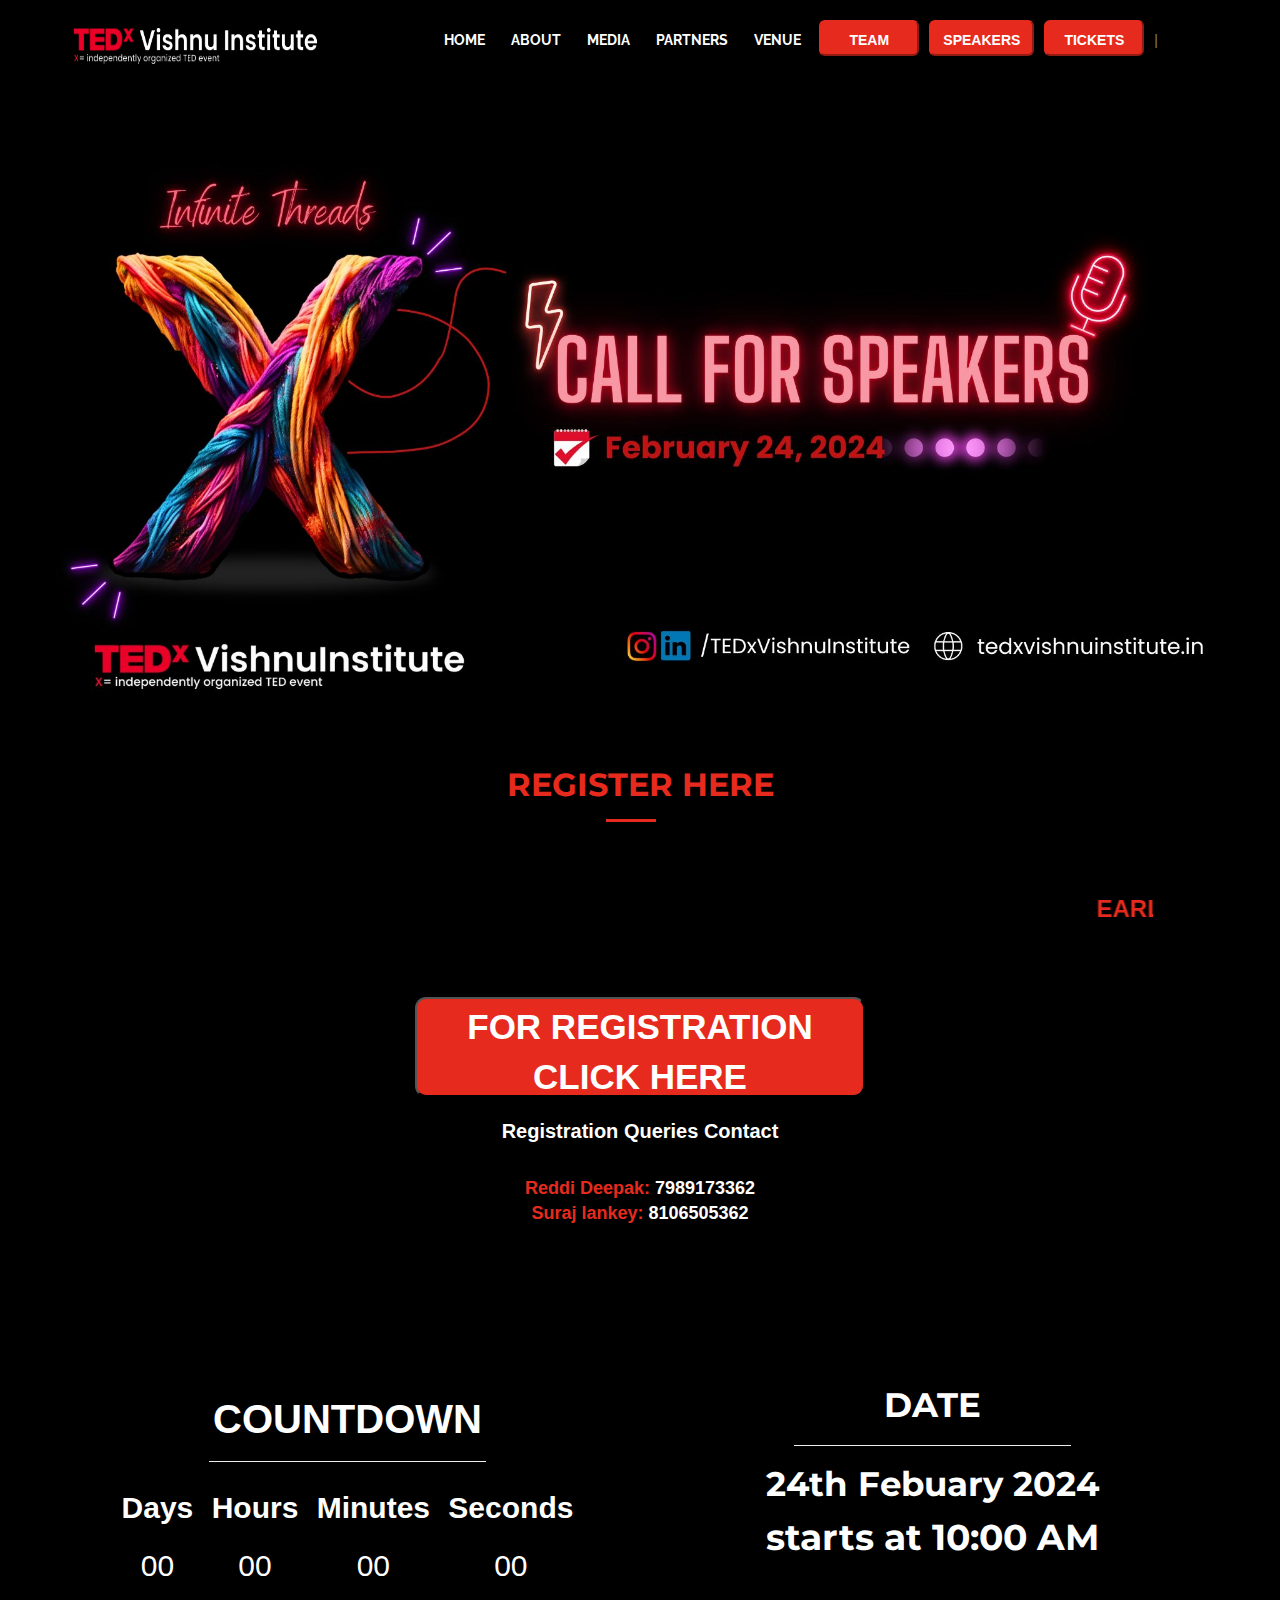
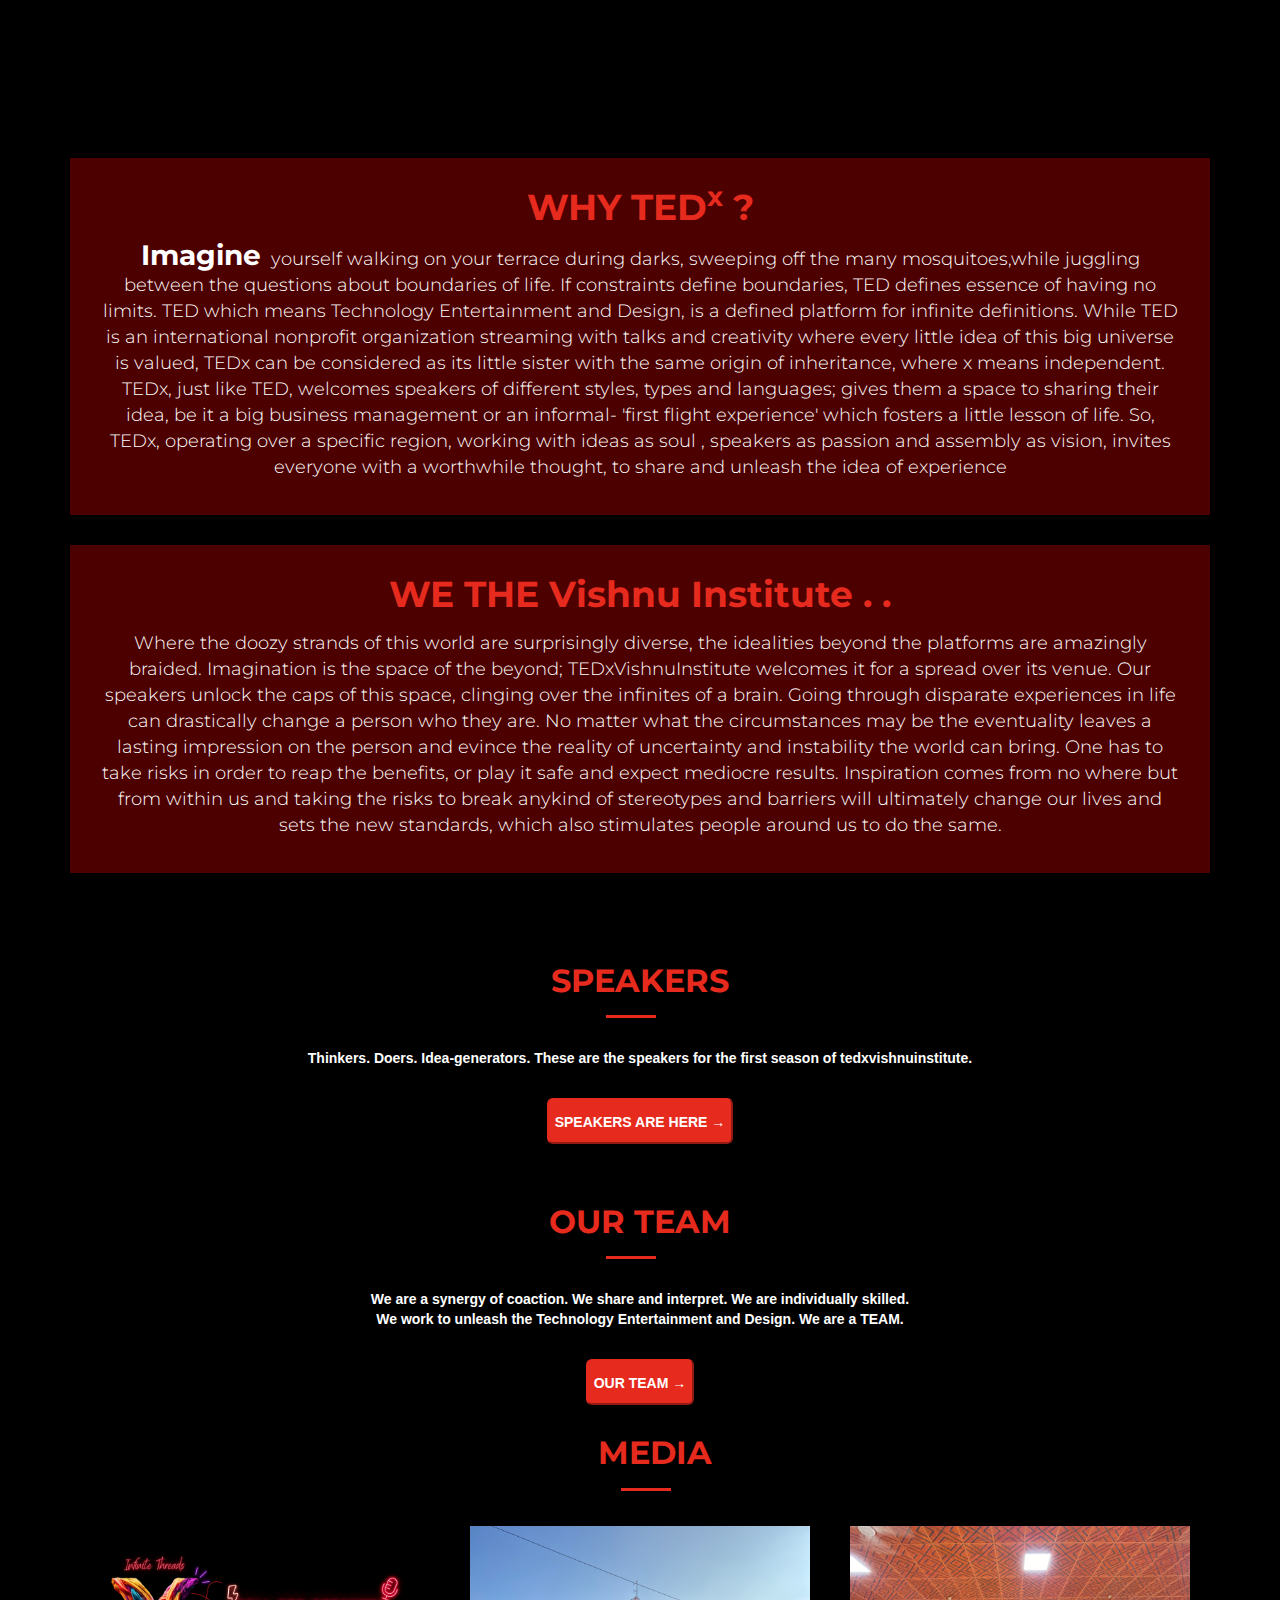
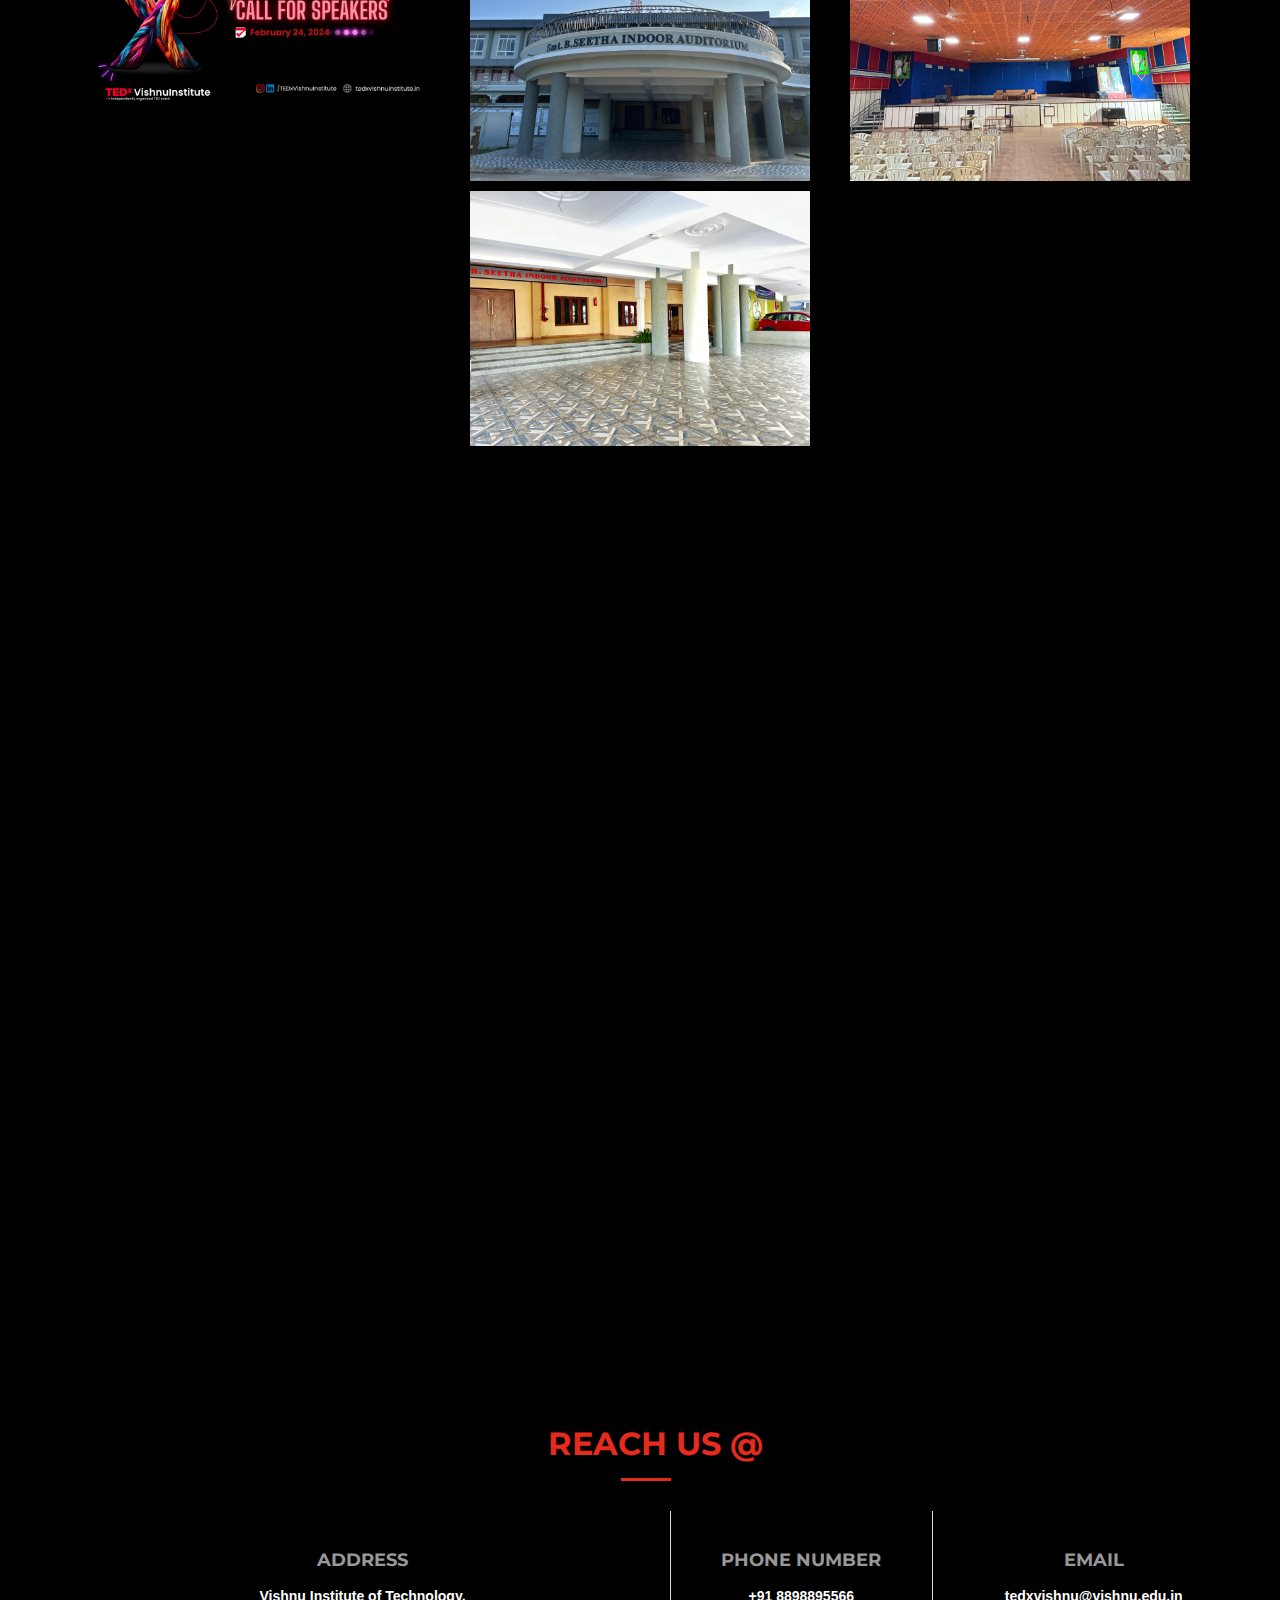
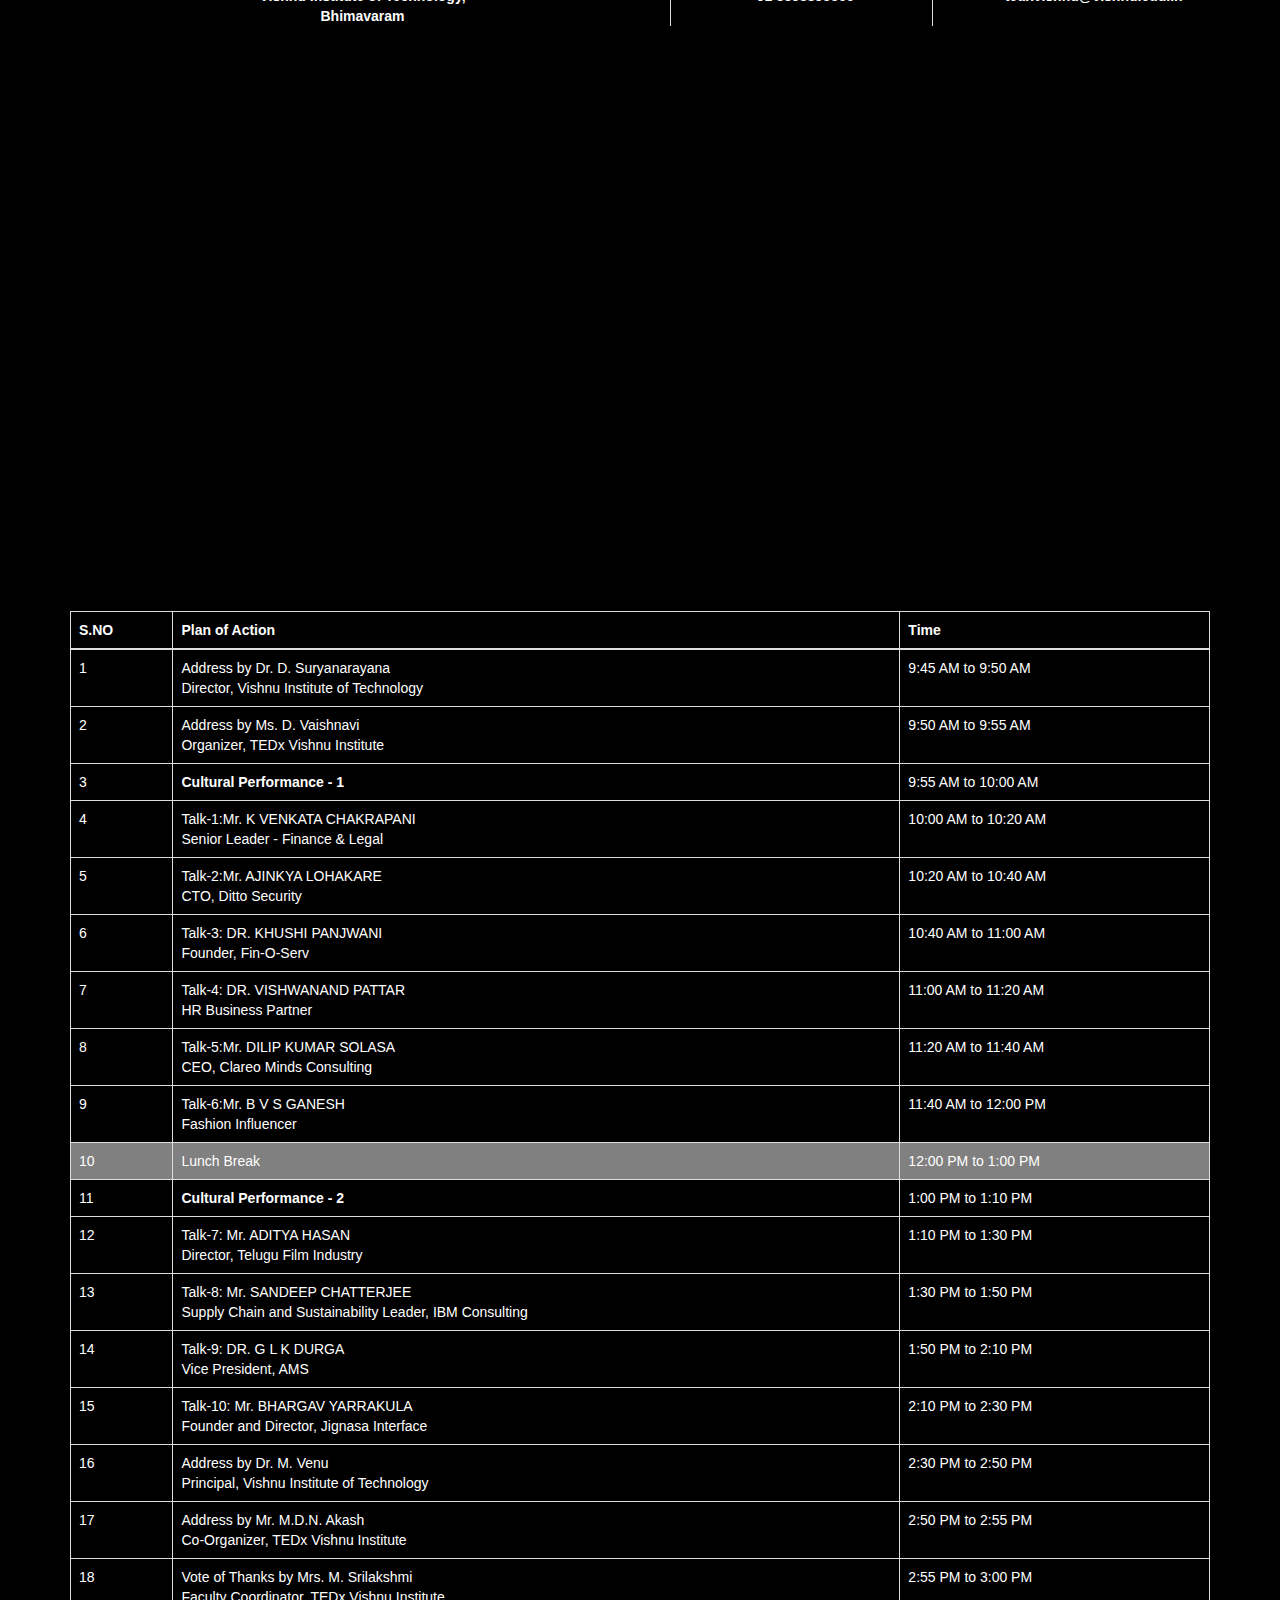
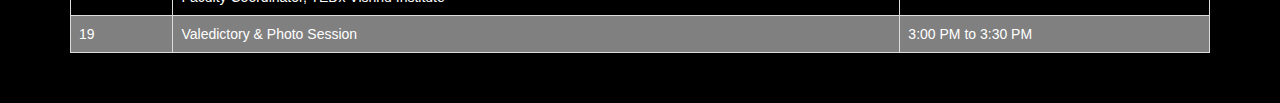
==== commit 7f8534ca: "Refactor team section in index.html" ====
--- a/index.html
+++ b/index.html
@@ -368,178 +368,7 @@
 
 
 
-        <div class="container">
-
-            <table class="table table-bordered">
-                <thead>
-                    <tr>
-                        <th>S.NO</th>
-                        <th>Plan of Action</th>
-                        <th>Time</th>
-                    </tr>
-                </thead>
-                <tbody>
-                    <tr>
-                        <td>1</td>
-                        <td>Address by Dr. D. Suryanarayana<br>
-                            Director, Vishnu Institute of Technology
-                        </td>
-                        <td>9:45 AM to 9:50 AM</td>
-                    </tr>
-                    <td>2</td>
-                    <td>Address by Ms. D. Vaishnavi<br>
-                        Organizer, TEDx Vishnu Institute
-                    </td>
-
-                    <td>9:50 AM to 9:55 AM</td>
-                    </tr>
-                    <td>3</td>
-                    <td><b>Cultural Performance - 1</b>
-
-
-                    </td>
-
-                    <td>9:55 AM to 10:00 AM</td>
-                    </tr>
-                    <tr>
-                        <td>4</td>
-                        <td>Talk-1:Mr. K VENKATA CHAKRAPANI<br>
-                            Senior Leader - Finance & Legal
-
-                        </td>
-
-                        <td>10:00 AM to 10:20 AM</td>
-                    </tr>
-                    <tr>
-                        <td>5</td>
-                        <td>Talk-2:Mr. AJINKYA LOHAKARE<br>
-                            CTO, Ditto Security
-
-                        </td>
-
-                        <td>10:20 AM to 10:40 AM</td>
-                    </tr>
-                    <tr>
-                        <td>6</td>
-                        <td>Talk-3: DR. KHUSHI PANJWANI<br>
-                            Founder, Fin-O-Serv
-
-
-                        </td>
-
-                        <td>10:40 AM to 11:00 AM</td>
-                    </tr>
-                    <tr>
-                        <td>7</td>
-                        <td>Talk-4: DR. VISHWANAND PATTAR<br>
-                            HR Business Partner
-
-
-                        </td>
-
-                        <td>11:00 AM to 11:20 AM </td>
-                    </tr>
-
-                    <tr>
-                        <td>8</td>
-                        <td>Talk-5:Mr. DILIP KUMAR SOLASA<br>
-                            CEO, Clareo Minds Consulting
-
-
-                        </td>
-
-                        <td>11:20 AM to 11:40 AM</td>
-                    </tr>
-
-
-                    <tr>
-                        <td>9</td>
-                        <td>Talk-6:Mr. B V S GANESH<br>
-                            Fashion Influencer
-                        </td>
-
-                        <td>11:40 AM to 12:00 PM</td>
-                    </tr>
-                
-                    <tr>
-                        <td bgcolor="grey">10</td>
-                        <td bgcolor="grey">Lunch Break</td>
-
-                        <td bgcolor="grey">12:00 PM to 1:00 PM</td>
-                    </tr>
-                    <tr>
-                        <td>11</td>
-                        <td><b>Cultural Performance - 2</b></td>
-                        <td>1:00 PM to 1:10 PM</td>
-                    </tr>
-                    <tr>
-                        <td>12</td>
-                        <td>Talk-7: Mr. ADITYA HASAN<br>
-                            Director, Telugu Film Industry
-                        </td>
-
-                        <td>1:10 PM to 1:30 PM</td>
-                    </tr>
-                    <tr>
-                        <td>13</td>
-                        <td>Talk-8: Mr. SANDEEP CHATTERJEE<br>
-                            Supply Chain and Sustainability Leader, IBM Consulting
-                        </td>
-
-                        <td>1:30 PM to 1:50 PM</td>
-                    </tr>
-                    <tr>
-                        <td>14</td>
-                        <td>Talk-9: DR. G L K DURGA<br>
-                            Vice President, AMS
-
-                        </td>
-
-                        <td>1:50 PM to 2:10 PM</td>
-                    </tr>
-                    <tr>
-                        <td>15</td>
-                        <td>Talk-10: Mr. BHARGAV YARRAKULA
-                            <br>
-                            Founder and Director, Jignasa Interface
-                        </td>
-
-                        <td>2:10 PM to 2:30 PM</td>
-                    </tr>
-                    <tr>
-                        <td>16</td>
-                        <td>Address by Dr. M. Venu<br>
-                            Principal, Vishnu Institute of Technology
-                        </td>
-                        <td>2:30 PM to 2:50 PM</td>
-                    </tr>
-                    <tr>
-                        <td>17</td>
-                        <td>Address by Mr. M.D.N. Akash 
-                            <br>
-                            Co-Organizer, TEDx Vishnu Institute
-                        </td>
-                        <td>2:50 PM to 2:55 PM</td>
-                    </tr>
-                    <tr>
-                        <td>18</td>
-                        <td>Vote of Thanks by Mrs. M. Srilakshmi
-                            <br>
-                            Faculty Coordinator, TEDx Vishnu Institute
-                
-                        </td>
-
-                        <td>2:55 PM to 3:00 PM</td>
-                    </tr>
-
-                    <tr>
-                        <td bgcolor="grey">19</td>
-                        <td bgcolor="grey">Valedictory & Photo Session</td>
-                        </td>
-                        <td bgcolor="grey">3:00 PM to 3:30 PM </td>
-                    </tr>
-
-        </div>
+        
     </section>
 
 
@@ -569,7 +398,178 @@
             </a>
         </div>
 
-
+        <div class="container">
+
+            <table class="table table-bordered">
+                <thead>
+                    <tr>
+                        <th>S.NO</th>
+                        <th>Plan of Action</th>
+                        <th>Time</th>
+                    </tr>
+                </thead>
+                <tbody>
+                    <tr>
+                        <td>1</td>
+                        <td>Address by Dr. D. Suryanarayana<br>
+                            Director, Vishnu Institute of Technology
+                        </td>
+                        <td>9:45 AM to 9:50 AM</td>
+                    </tr>
+                    <td>2</td>
+                    <td>Address by Ms. D. Vaishnavi<br>
+                        Organizer, TEDx Vishnu Institute
+                    </td>
+
+                    <td>9:50 AM to 9:55 AM</td>
+                    </tr>
+                    <td>3</td>
+                    <td><b>Cultural Performance - 1</b>
+
+
+                    </td>
+
+                    <td>9:55 AM to 10:00 AM</td>
+                    </tr>
+                    <tr>
+                        <td>4</td>
+                        <td>Talk-1:Mr. K VENKATA CHAKRAPANI<br>
+                            Senior Leader - Finance & Legal
+
+                        </td>
+
+                        <td>10:00 AM to 10:20 AM</td>
+                    </tr>
+                    <tr>
+                        <td>5</td>
+                        <td>Talk-2:Mr. AJINKYA LOHAKARE<br>
+                            CTO, Ditto Security
+
+                        </td>
+
+                        <td>10:20 AM to 10:40 AM</td>
+                    </tr>
+                    <tr>
+                        <td>6</td>
+                        <td>Talk-3: DR. KHUSHI PANJWANI<br>
+                            Founder, Fin-O-Serv
+
+
+                        </td>
+
+                        <td>10:40 AM to 11:00 AM</td>
+                    </tr>
+                    <tr>
+                        <td>7</td>
+                        <td>Talk-4: DR. VISHWANAND PATTAR<br>
+                            HR Business Partner
+
+
+                        </td>
+
+                        <td>11:00 AM to 11:20 AM </td>
+                    </tr>
+
+                    <tr>
+                        <td>8</td>
+                        <td>Talk-5:Mr. DILIP KUMAR SOLASA<br>
+                            CEO, Clareo Minds Consulting
+
+
+                        </td>
+
+                        <td>11:20 AM to 11:40 AM</td>
+                    </tr>
+
+
+                    <tr>
+                        <td>9</td>
+                        <td>Talk-6:Mr. B V S GANESH<br>
+                            Fashion Influencer
+                        </td>
+
+                        <td>11:40 AM to 12:00 PM</td>
+                    </tr>
+                
+                    <tr>
+                        <td bgcolor="grey">10</td>
+                        <td bgcolor="grey">Lunch Break</td>
+
+                        <td bgcolor="grey">12:00 PM to 1:00 PM</td>
+                    </tr>
+                    <tr>
+                        <td>11</td>
+                        <td><b>Cultural Performance - 2</b></td>
+                        <td>1:00 PM to 1:10 PM</td>
+                    </tr>
+                    <tr>
+                        <td>12</td>
+                        <td>Talk-7: Mr. ADITYA HASAN<br>
+                            Director, Telugu Film Industry
+                        </td>
+
+                        <td>1:10 PM to 1:30 PM</td>
+                    </tr>
+                    <tr>
+                        <td>13</td>
+                        <td>Talk-8: Mr. SANDEEP CHATTERJEE<br>
+                            Supply Chain and Sustainability Leader, IBM Consulting
+                        </td>
+
+                        <td>1:30 PM to 1:50 PM</td>
+                    </tr>
+                    <tr>
+                        <td>14</td>
+                        <td>Talk-9: DR. G L K DURGA<br>
+                            Vice President, AMS
+
+                        </td>
+
+                        <td>1:50 PM to 2:10 PM</td>
+                    </tr>
+                    <tr>
+                        <td>15</td>
+                        <td>Talk-10: Mr. BHARGAV YARRAKULA
+                            <br>
+                            Founder and Director, Jignasa Interface
+                        </td>
+
+                        <td>2:10 PM to 2:30 PM</td>
+                    </tr>
+                    <tr>
+                        <td>16</td>
+                        <td>Address by Dr. M. Venu<br>
+                            Principal, Vishnu Institute of Technology
+                        </td>
+                        <td>2:30 PM to 2:50 PM</td>
+                    </tr>
+                    <tr>
+                        <td>17</td>
+                        <td>Address by Mr. M.D.N. Akash 
+                            <br>
+                            Co-Organizer, TEDx Vishnu Institute
+                        </td>
+                        <td>2:50 PM to 2:55 PM</td>
+                    </tr>
+                    <tr>
+                        <td>18</td>
+                        <td>Vote of Thanks by Mrs. M. Srilakshmi
+                            <br>
+                            Faculty Coordinator, TEDx Vishnu Institute
+                
+                        </td>
+
+                        <td>2:55 PM to 3:00 PM</td>
+                    </tr>
+
+                    <tr>
+                        <td bgcolor="grey">19</td>
+                        <td bgcolor="grey">Valedictory & Photo Session</td>
+                        </td>
+                        <td bgcolor="grey">3:00 PM to 3:30 PM </td>
+                    </tr>
+
+        </div>
 
     </section>
     <!-- #testimonials -->
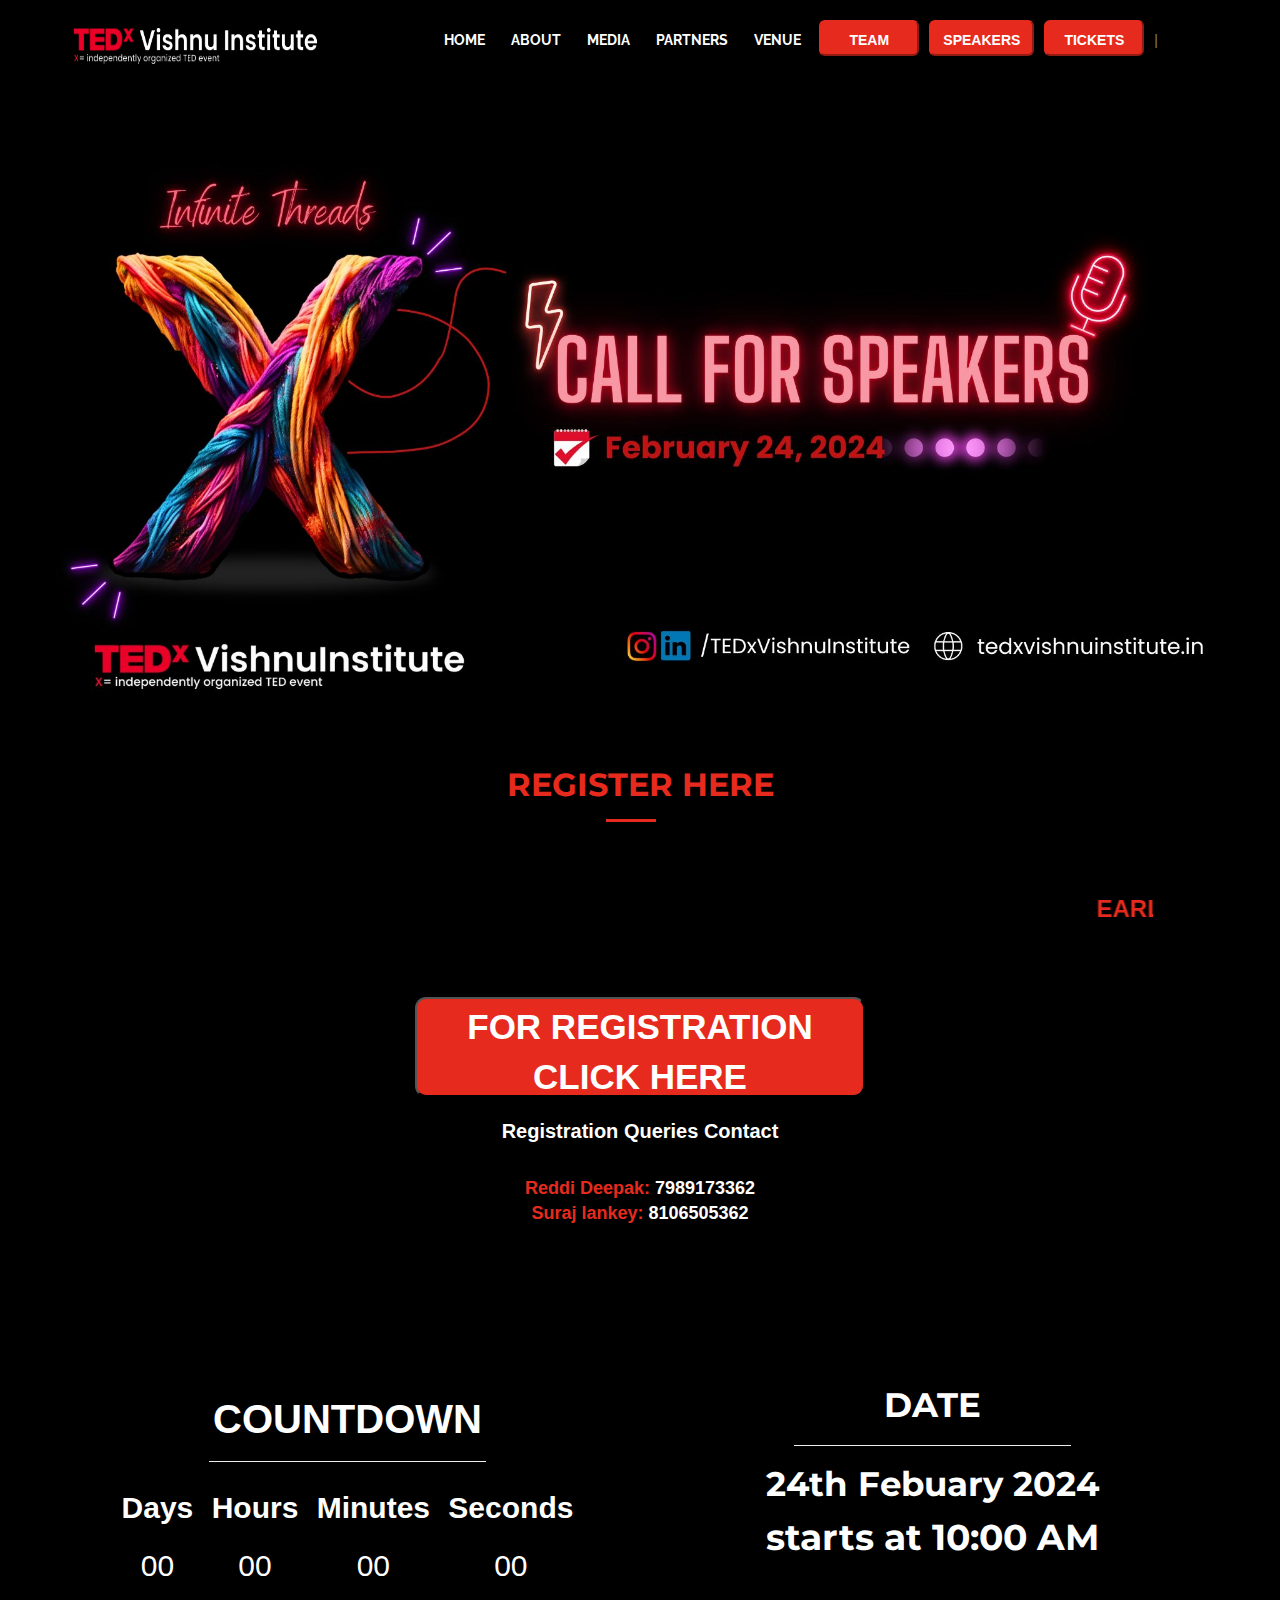
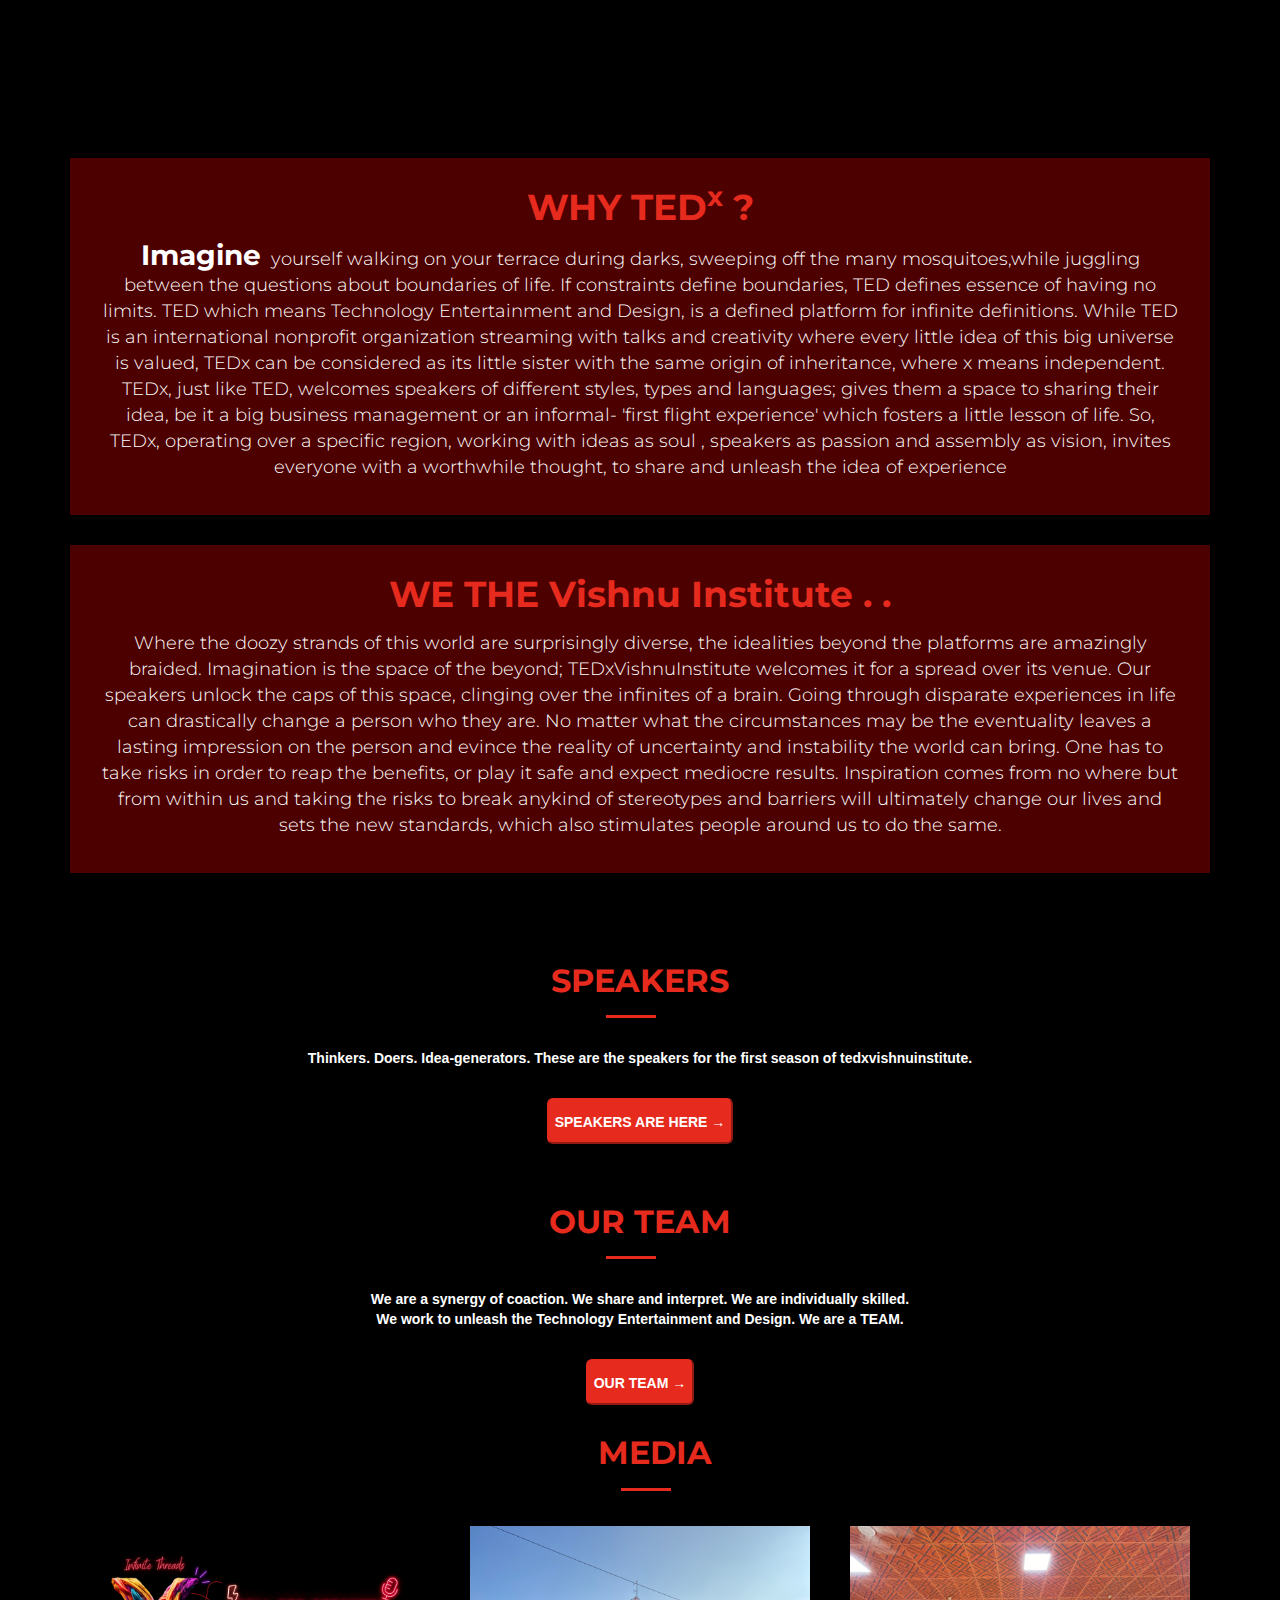
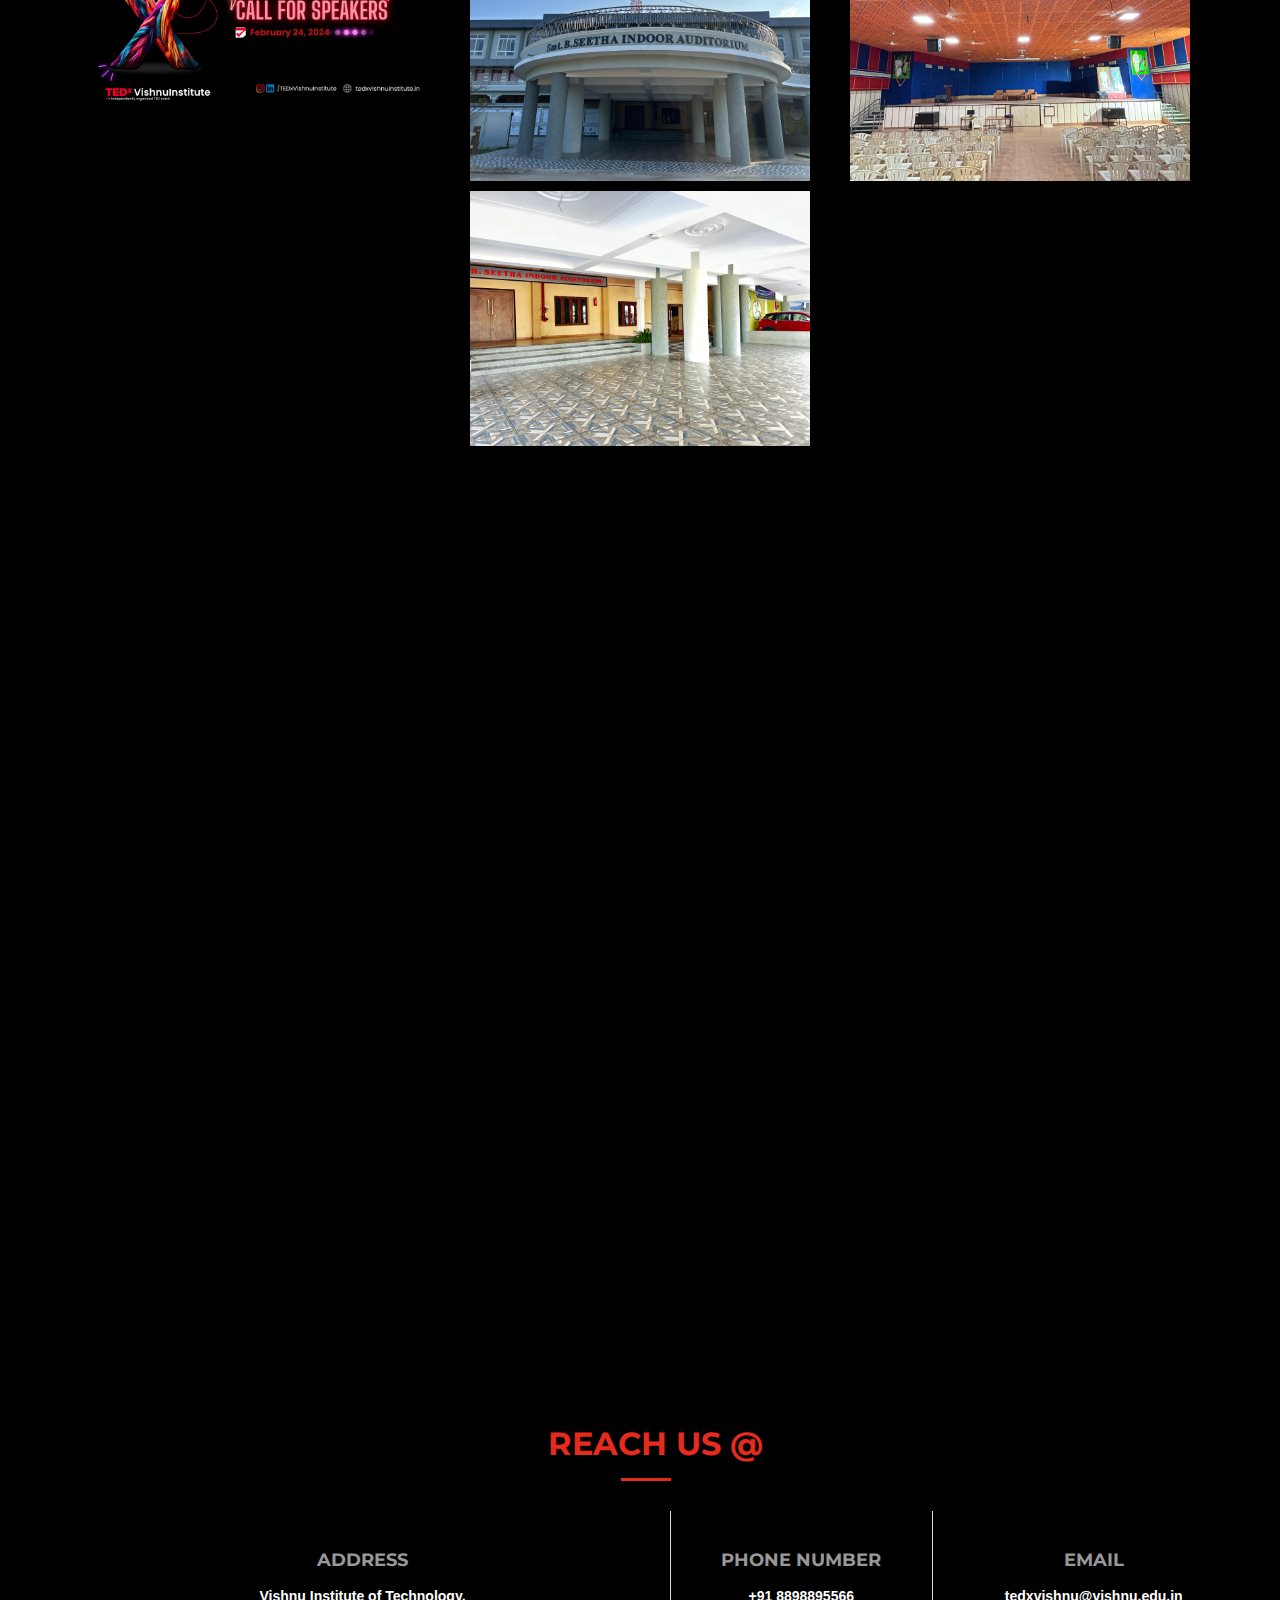
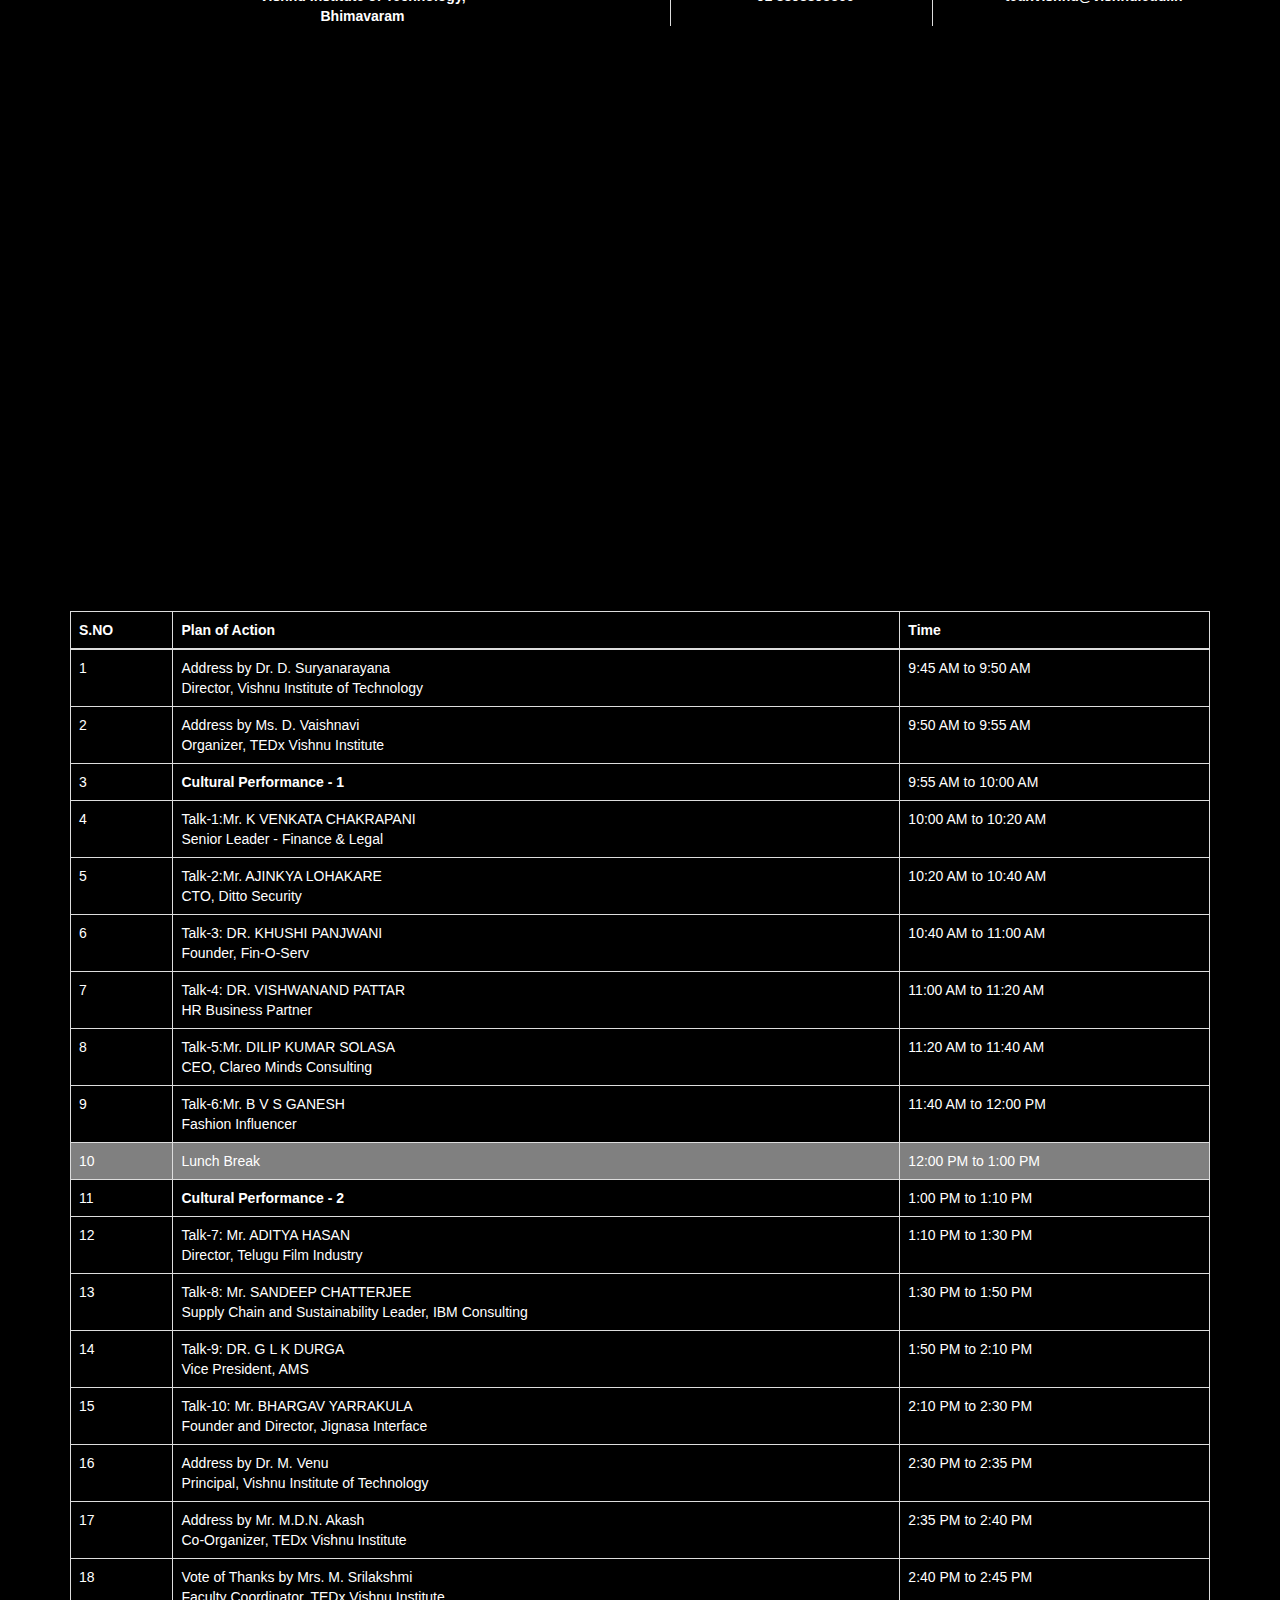
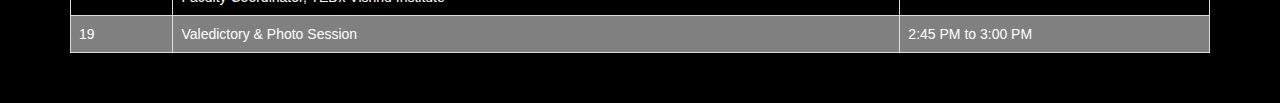
==== commit 17ba5115: "Update time slots for speakers" ====
--- a/index.html
+++ b/index.html
@@ -541,7 +541,7 @@
                         <td>Address by Dr. M. Venu<br>
                             Principal, Vishnu Institute of Technology
                         </td>
-                        <td>2:30 PM to 2:50 PM</td>
+                        <td>2:30 PM to 2:35 PM</td>
                     </tr>
                     <tr>
                         <td>17</td>
@@ -549,7 +549,7 @@
                             <br>
                             Co-Organizer, TEDx Vishnu Institute
                         </td>
-                        <td>2:50 PM to 2:55 PM</td>
+                        <td>2:35 PM to 2:40 PM</td>
                     </tr>
                     <tr>
                         <td>18</td>
@@ -559,14 +559,14 @@
                 
                         </td>
 
-                        <td>2:55 PM to 3:00 PM</td>
+                        <td>2:40 PM to 2:45 PM</td>
                     </tr>
 
                     <tr>
                         <td bgcolor="grey">19</td>
                         <td bgcolor="grey">Valedictory & Photo Session</td>
                         </td>
-                        <td bgcolor="grey">3:00 PM to 3:30 PM </td>
+                        <td bgcolor="grey">2:45 PM to 3:00 PM </td>
                     </tr>
 
         </div>
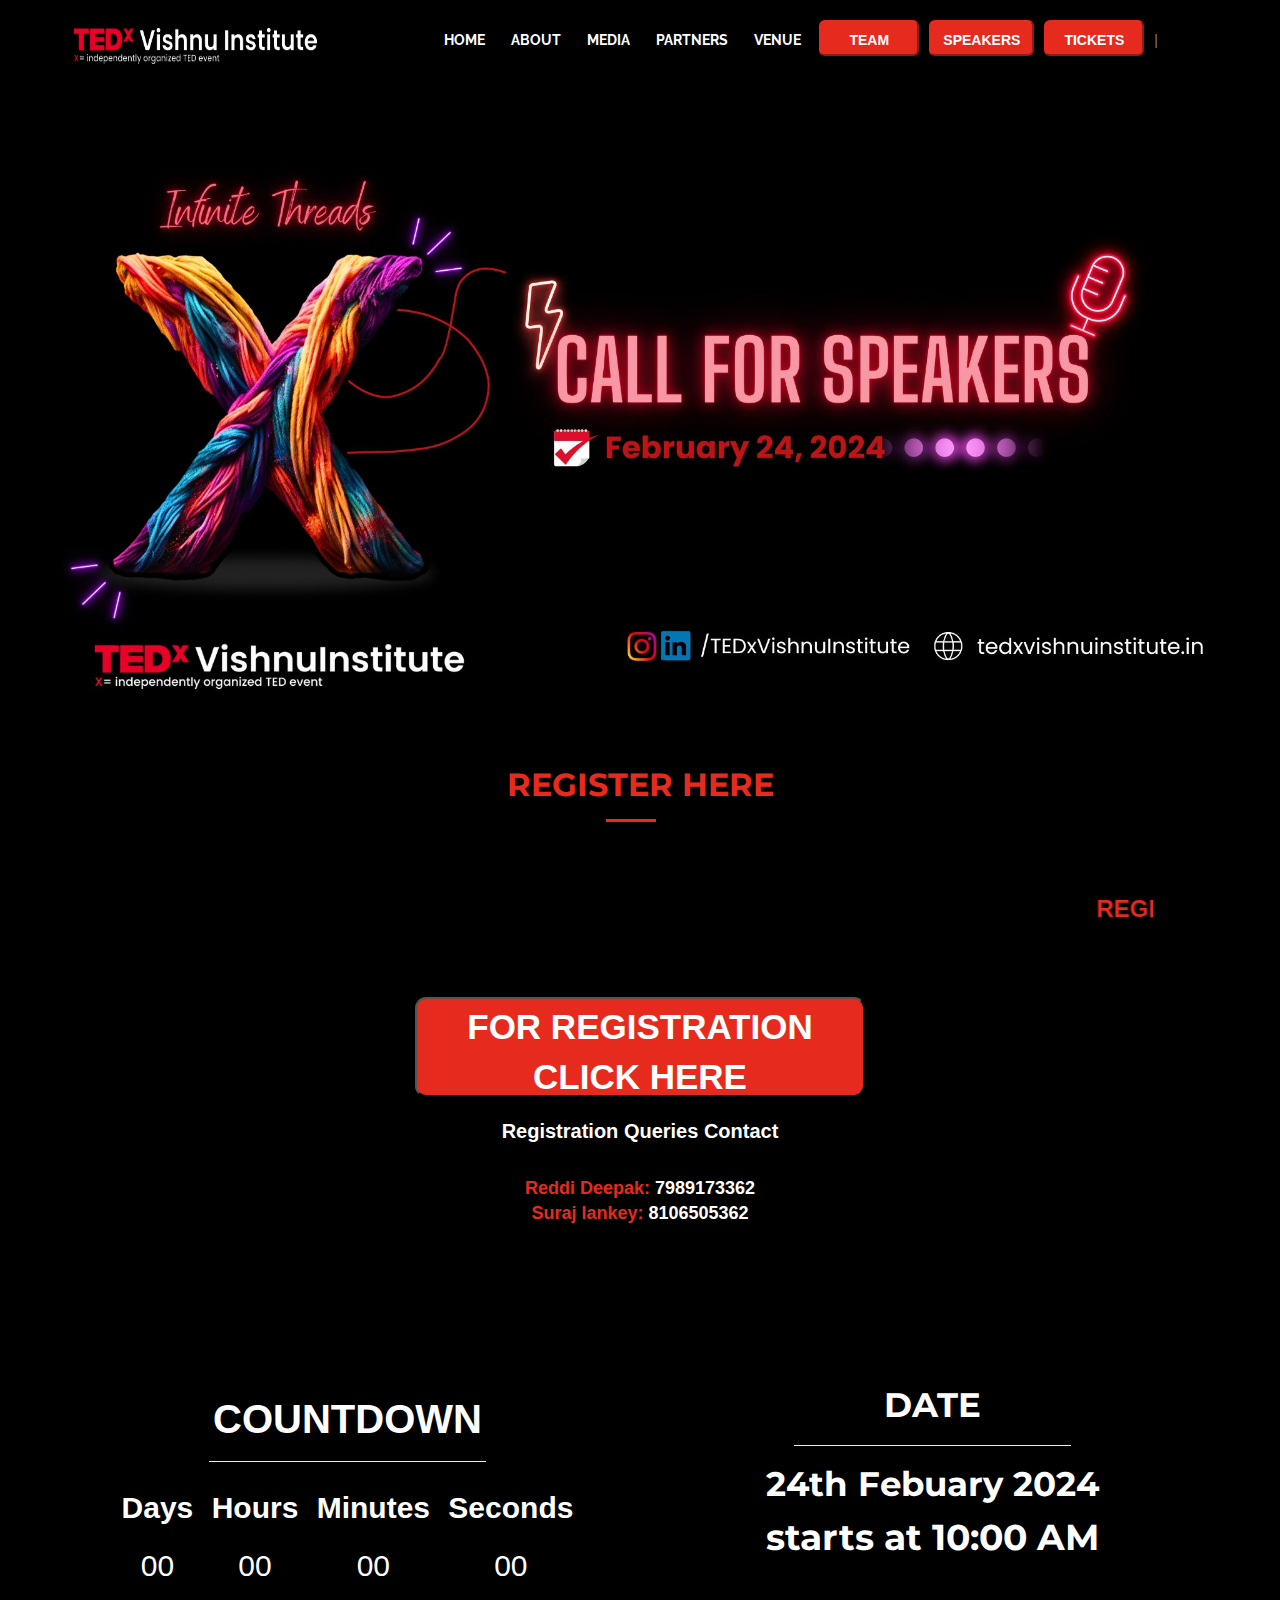
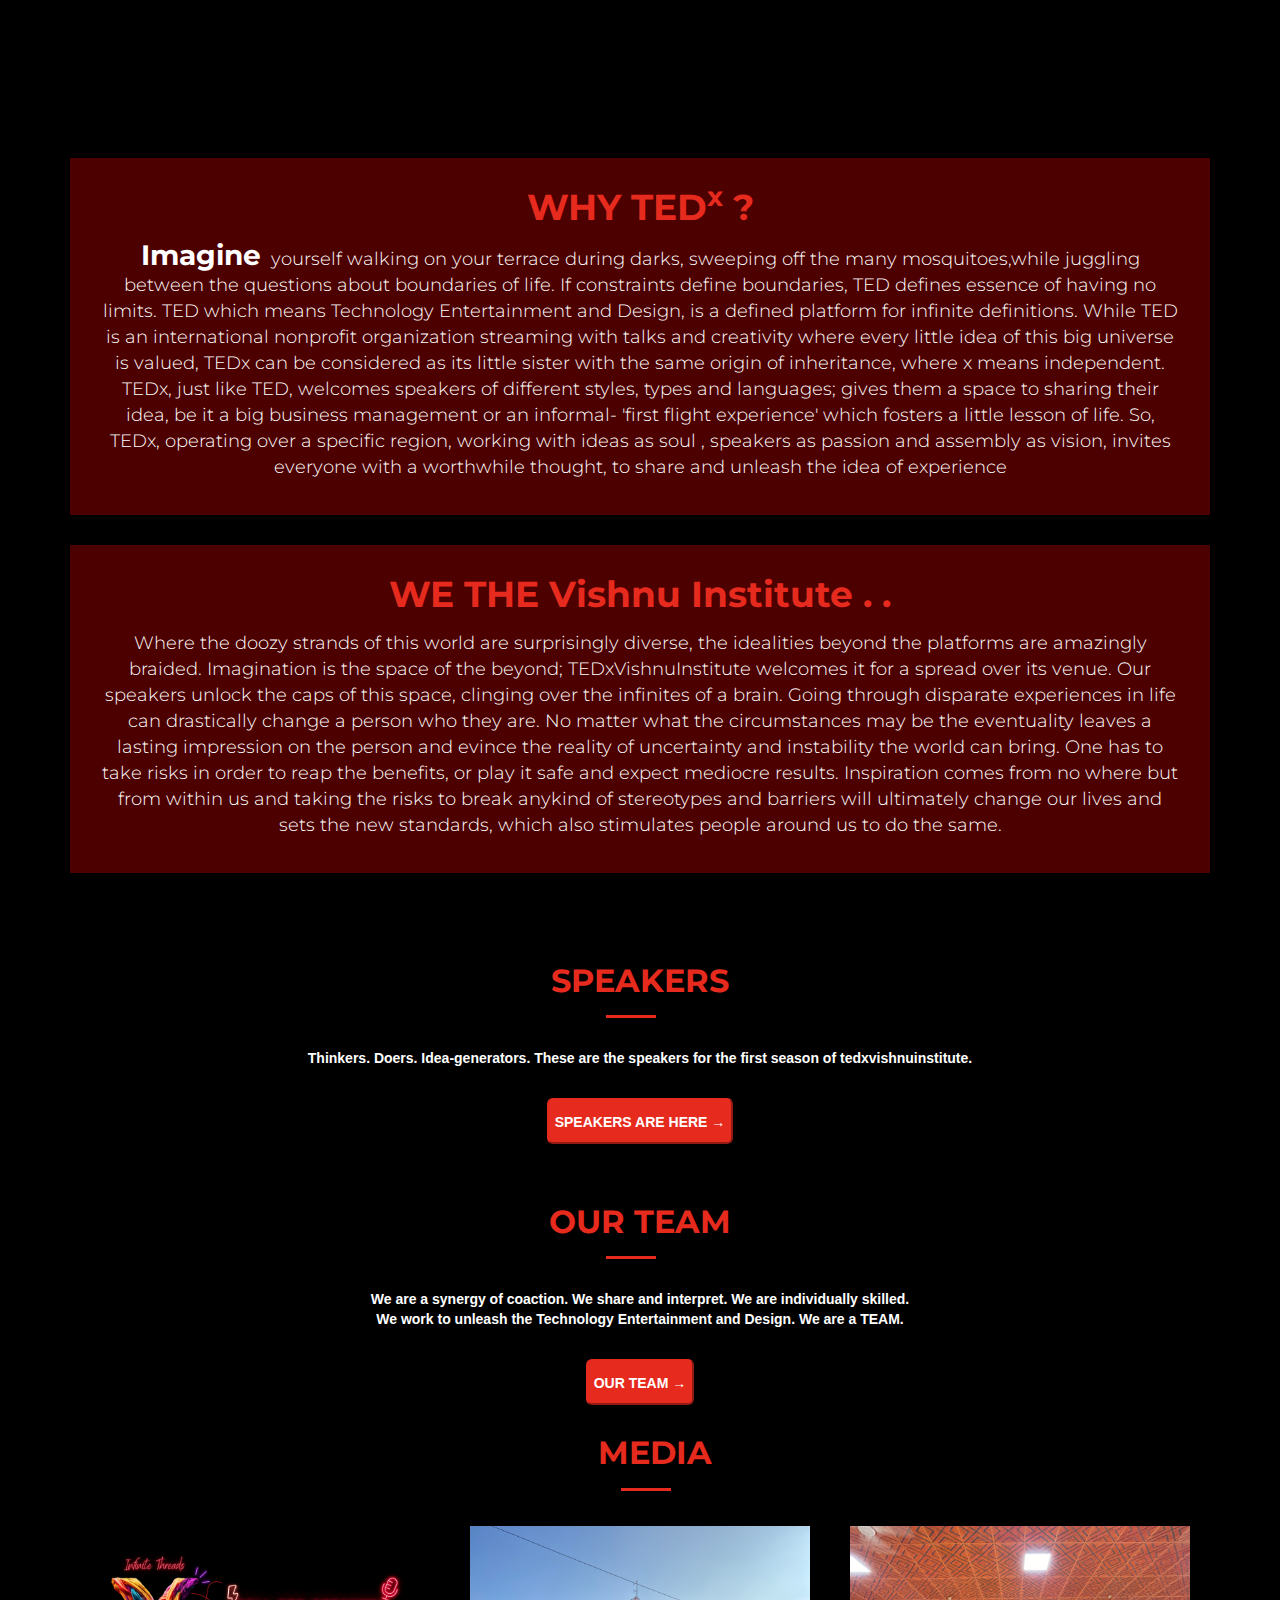
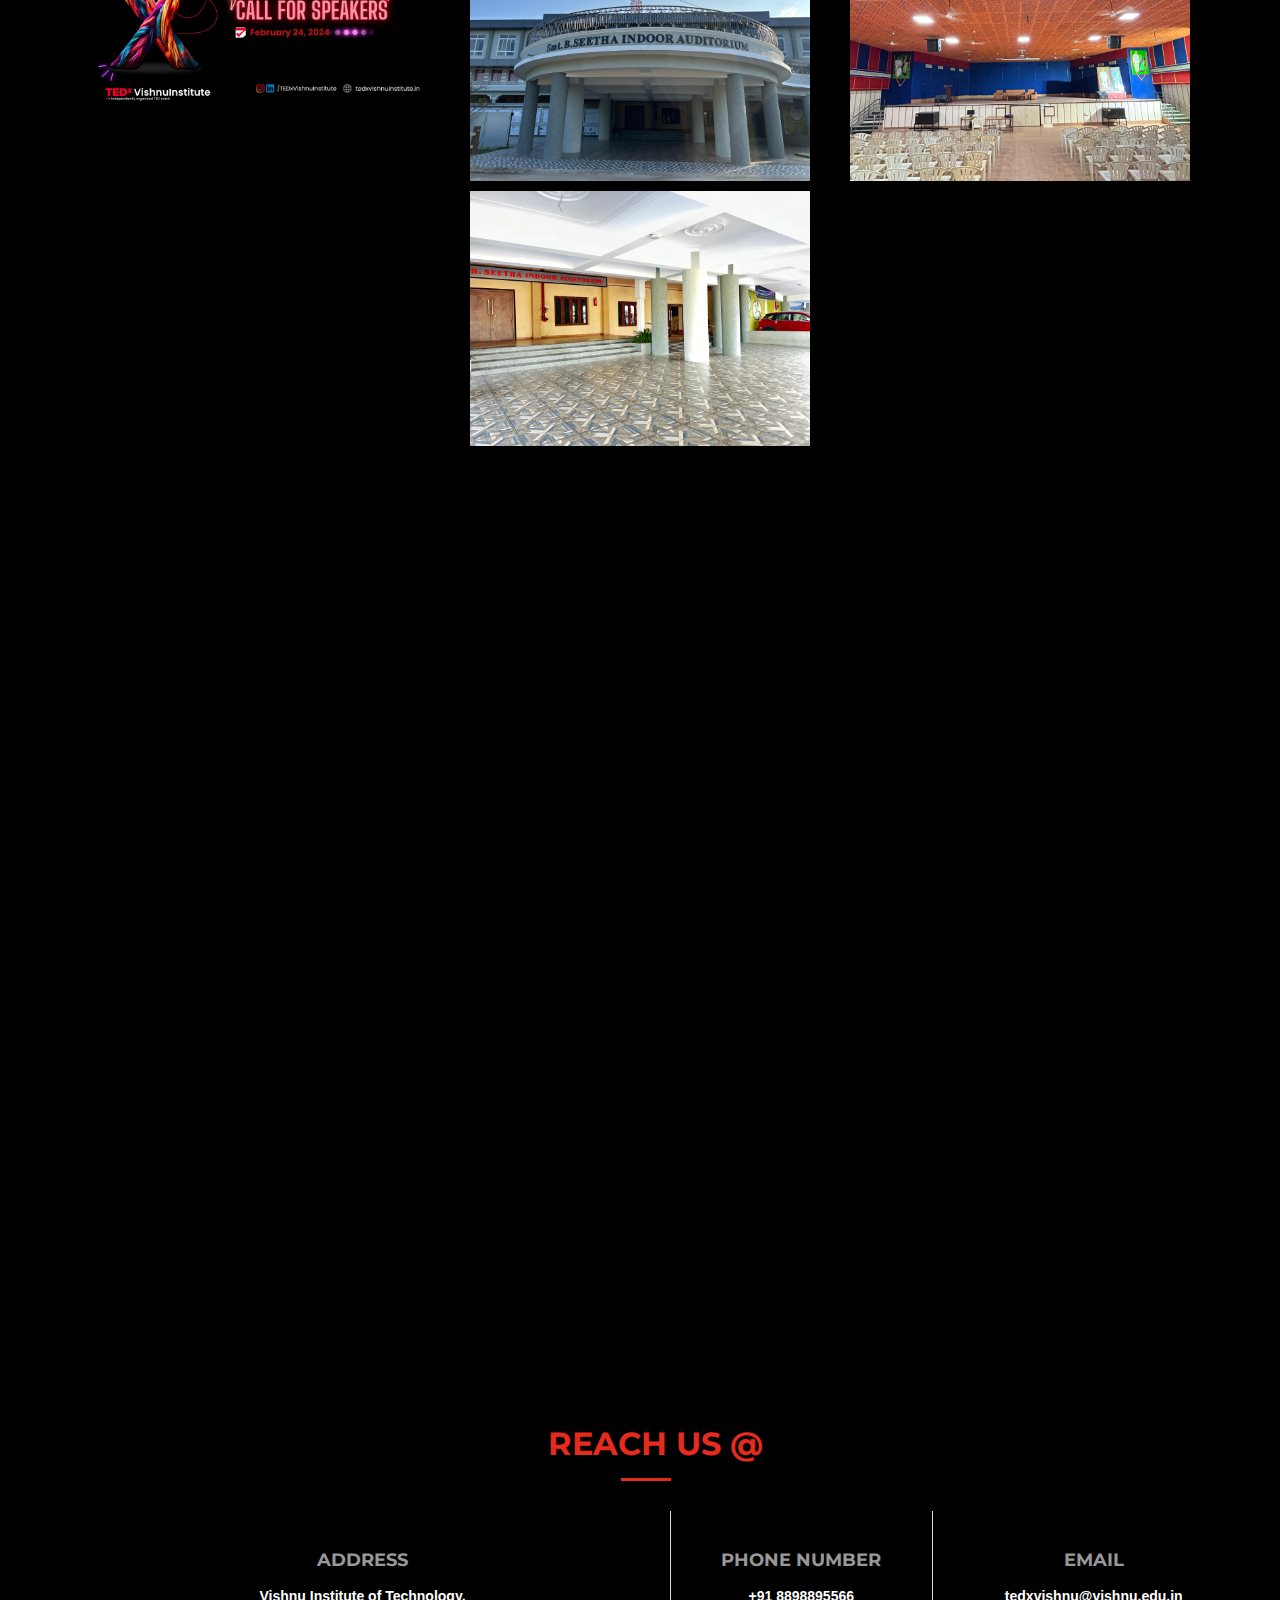
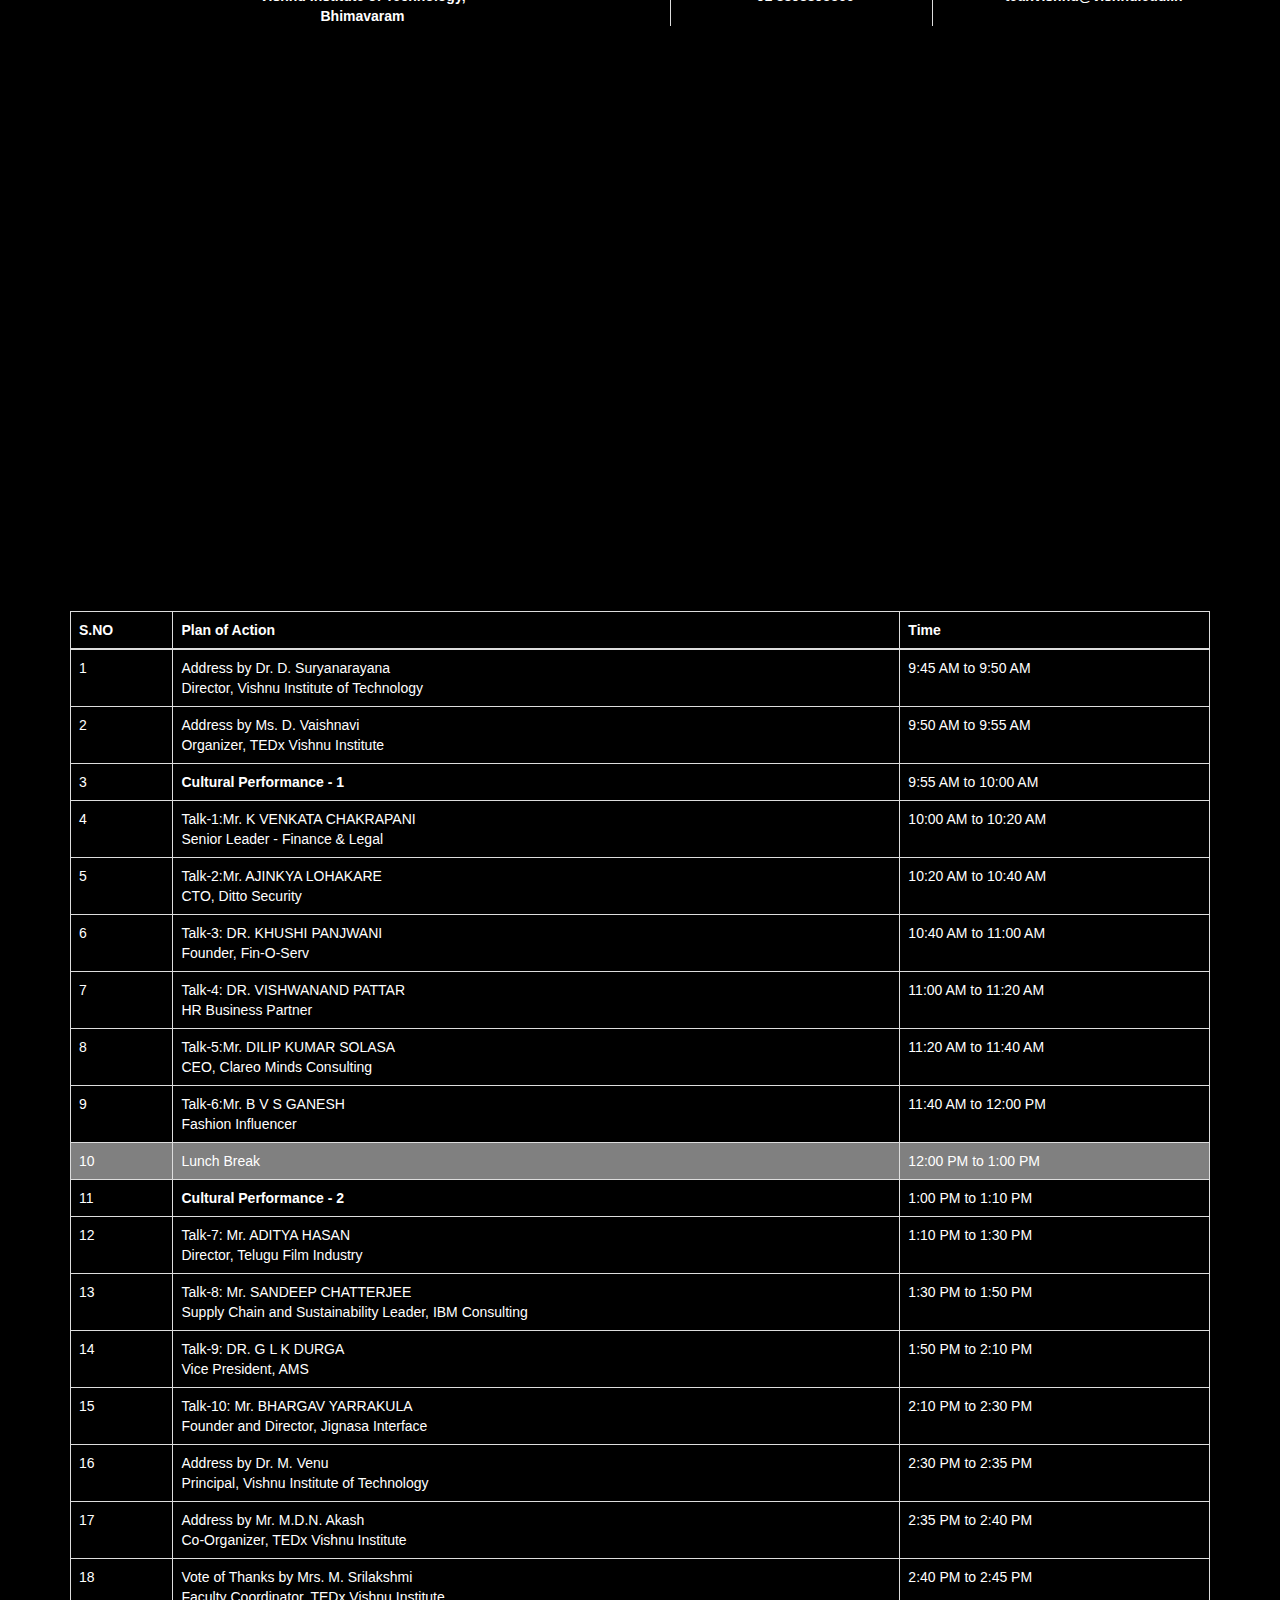
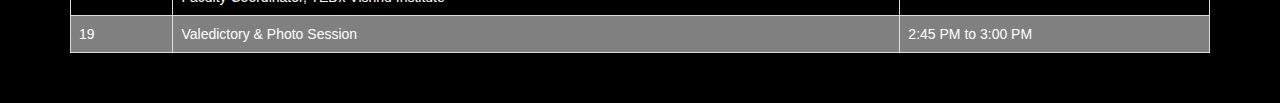
==== commit c6e62bc1: "Update registration closing date" ====
--- a/index.html
+++ b/index.html
@@ -183,7 +183,7 @@
               <p>Thinkers. Doers. Idea-generators. These are the speakers for the first season of tedxvce.</p>
           </a>--><br><br>
                 <marquee width="90%" direction="left" height="100px" color="text">
-                    <b style="font-size: 24px;">EARLY BIRD REGISTRATIONS CLOSES ON 18th FEB</b>
+                    <b style="font-size: 24px;">REGISTRATIONS CLOSES ON 23th FEB</b>
                 </marquee>
                 <a
                     href="https://docs.google.com/forms/d/e/1FAIpQLSfrrGMsSIch57X5Cob31WS7jpPSEidkwqHPgPzoJOkKFFiqjw/viewform">
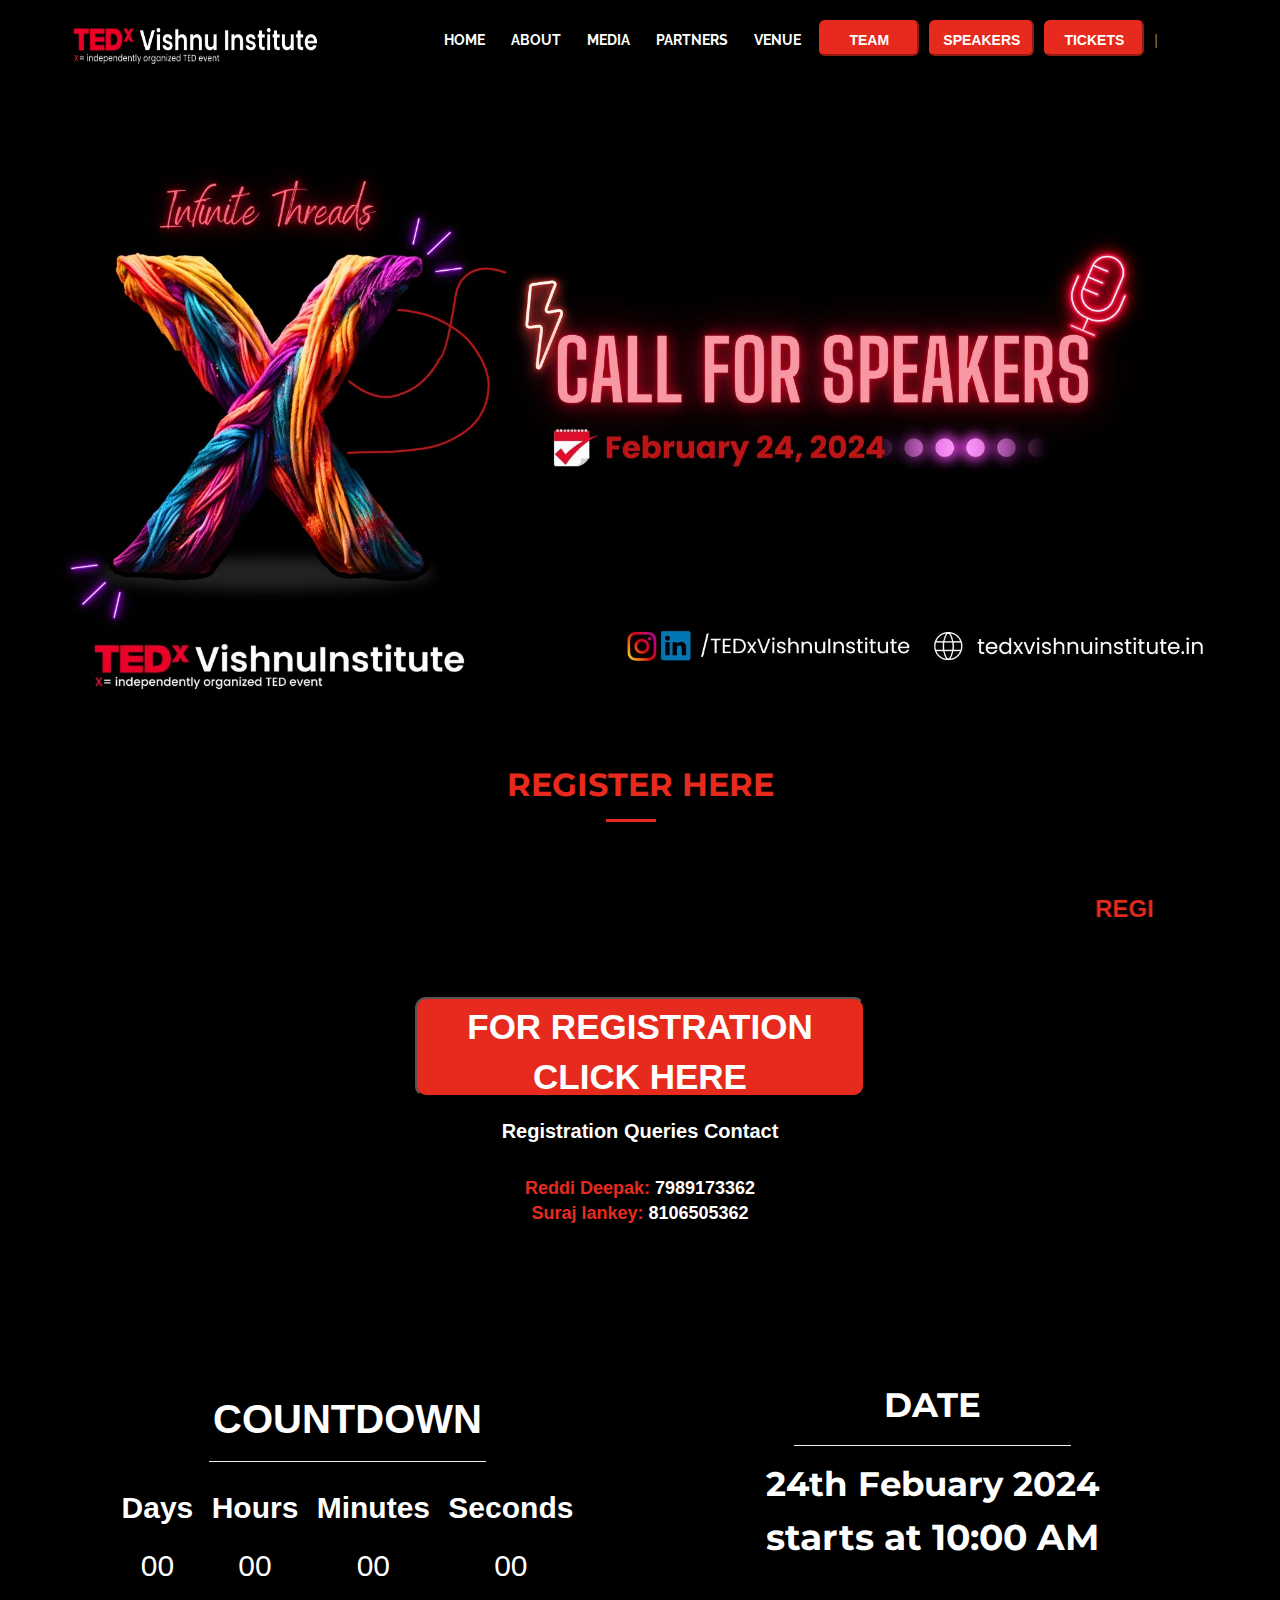
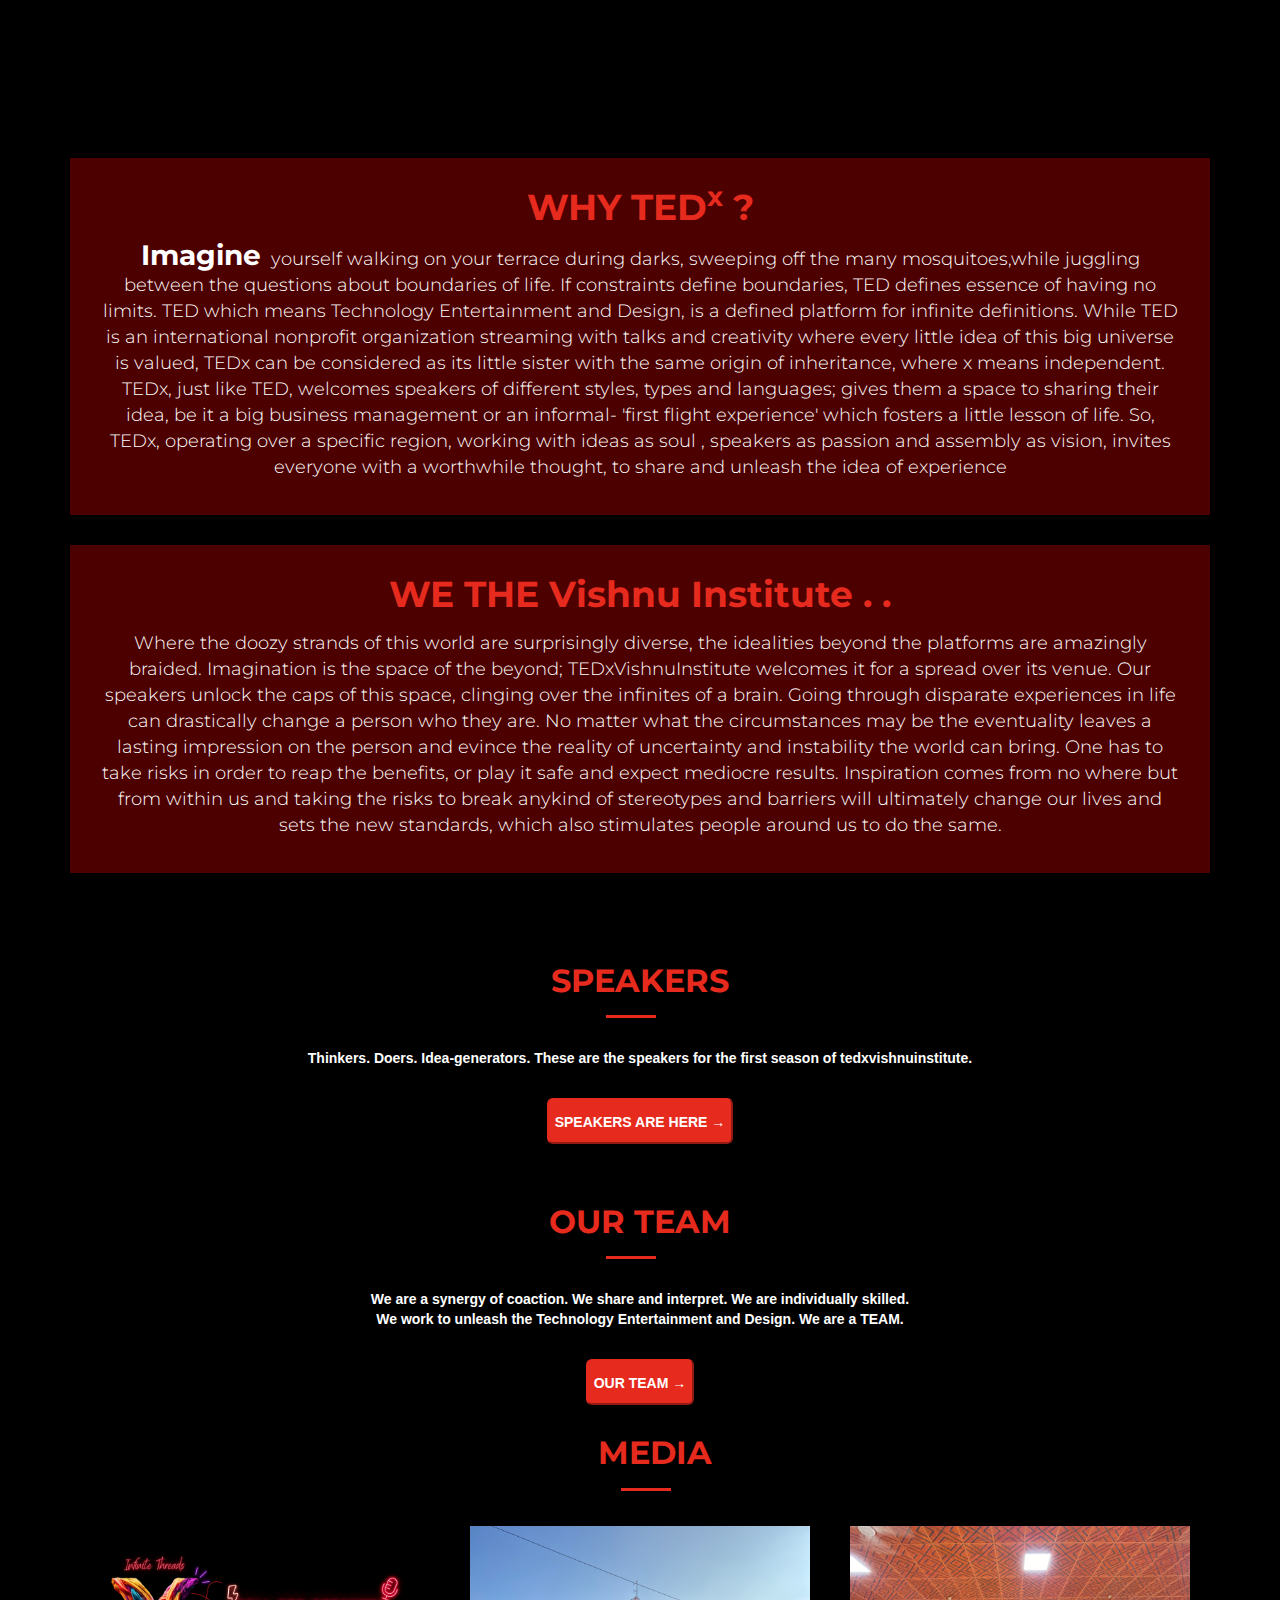
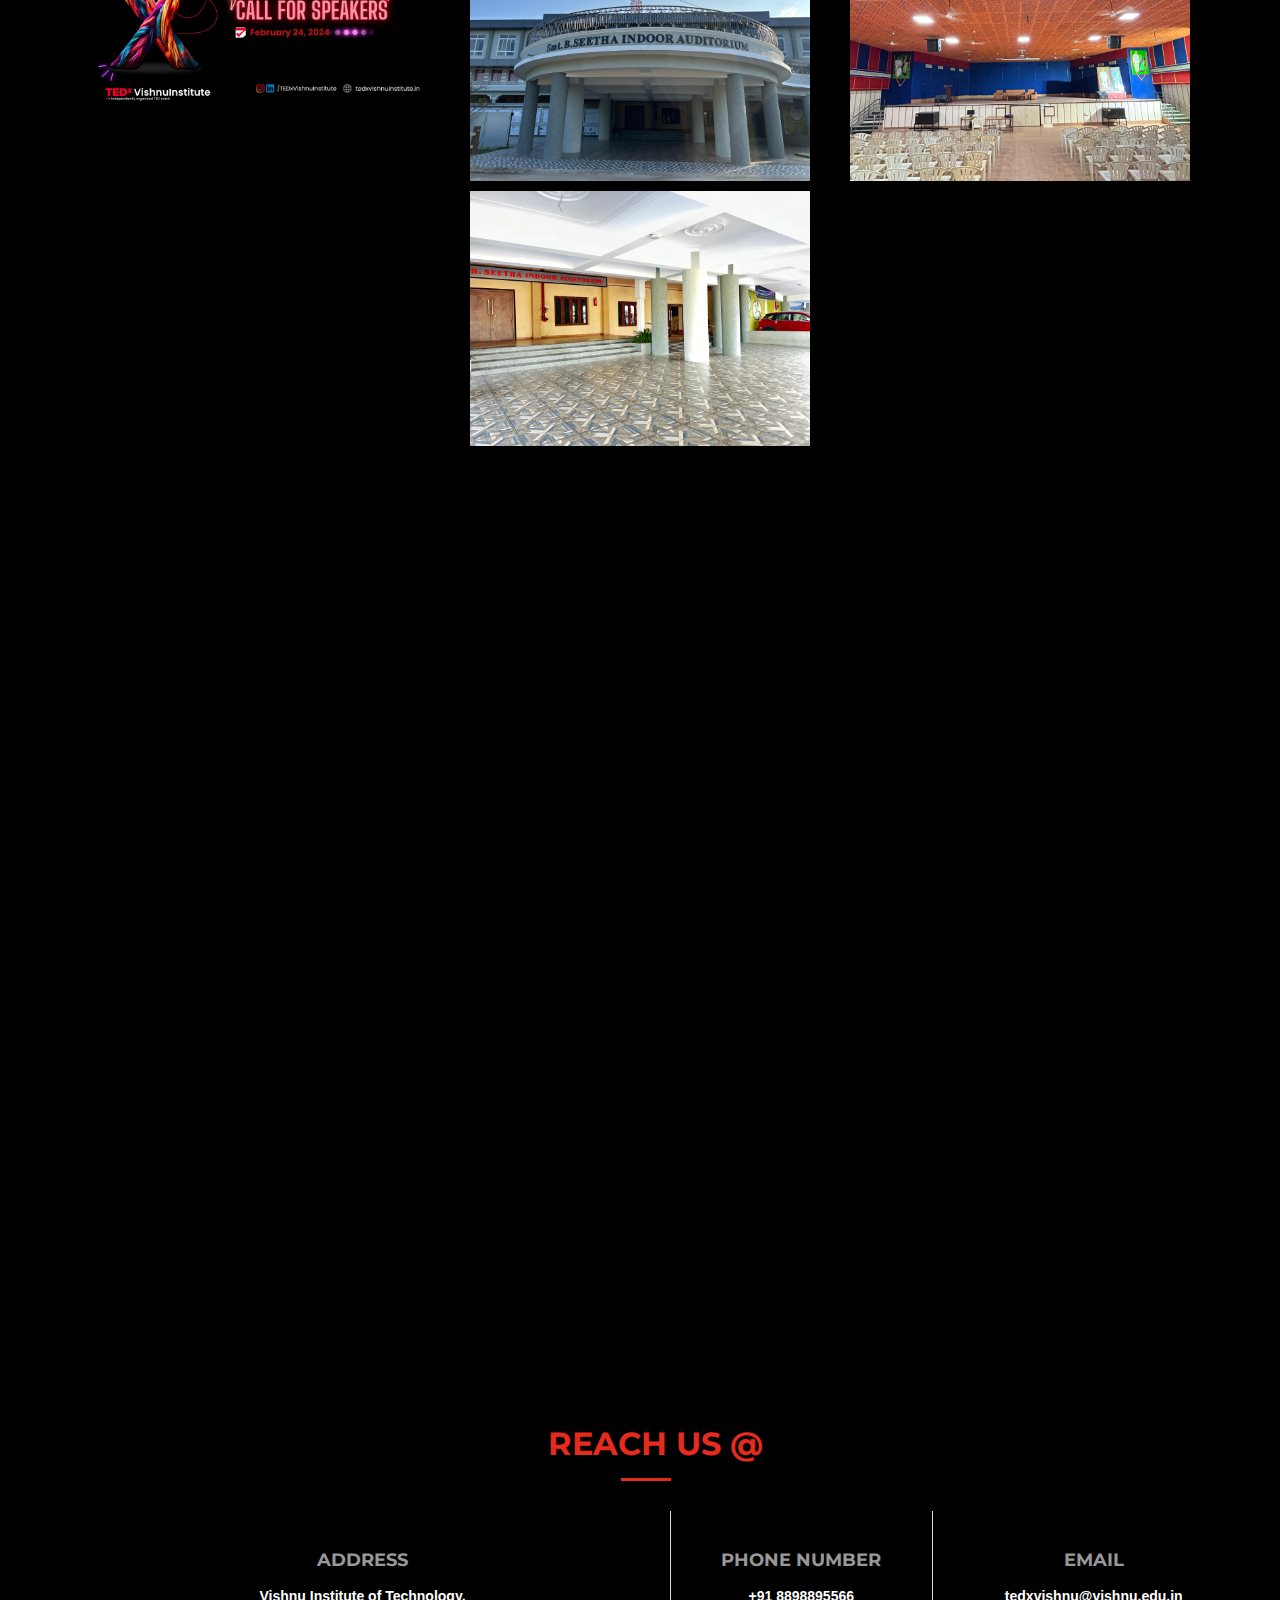
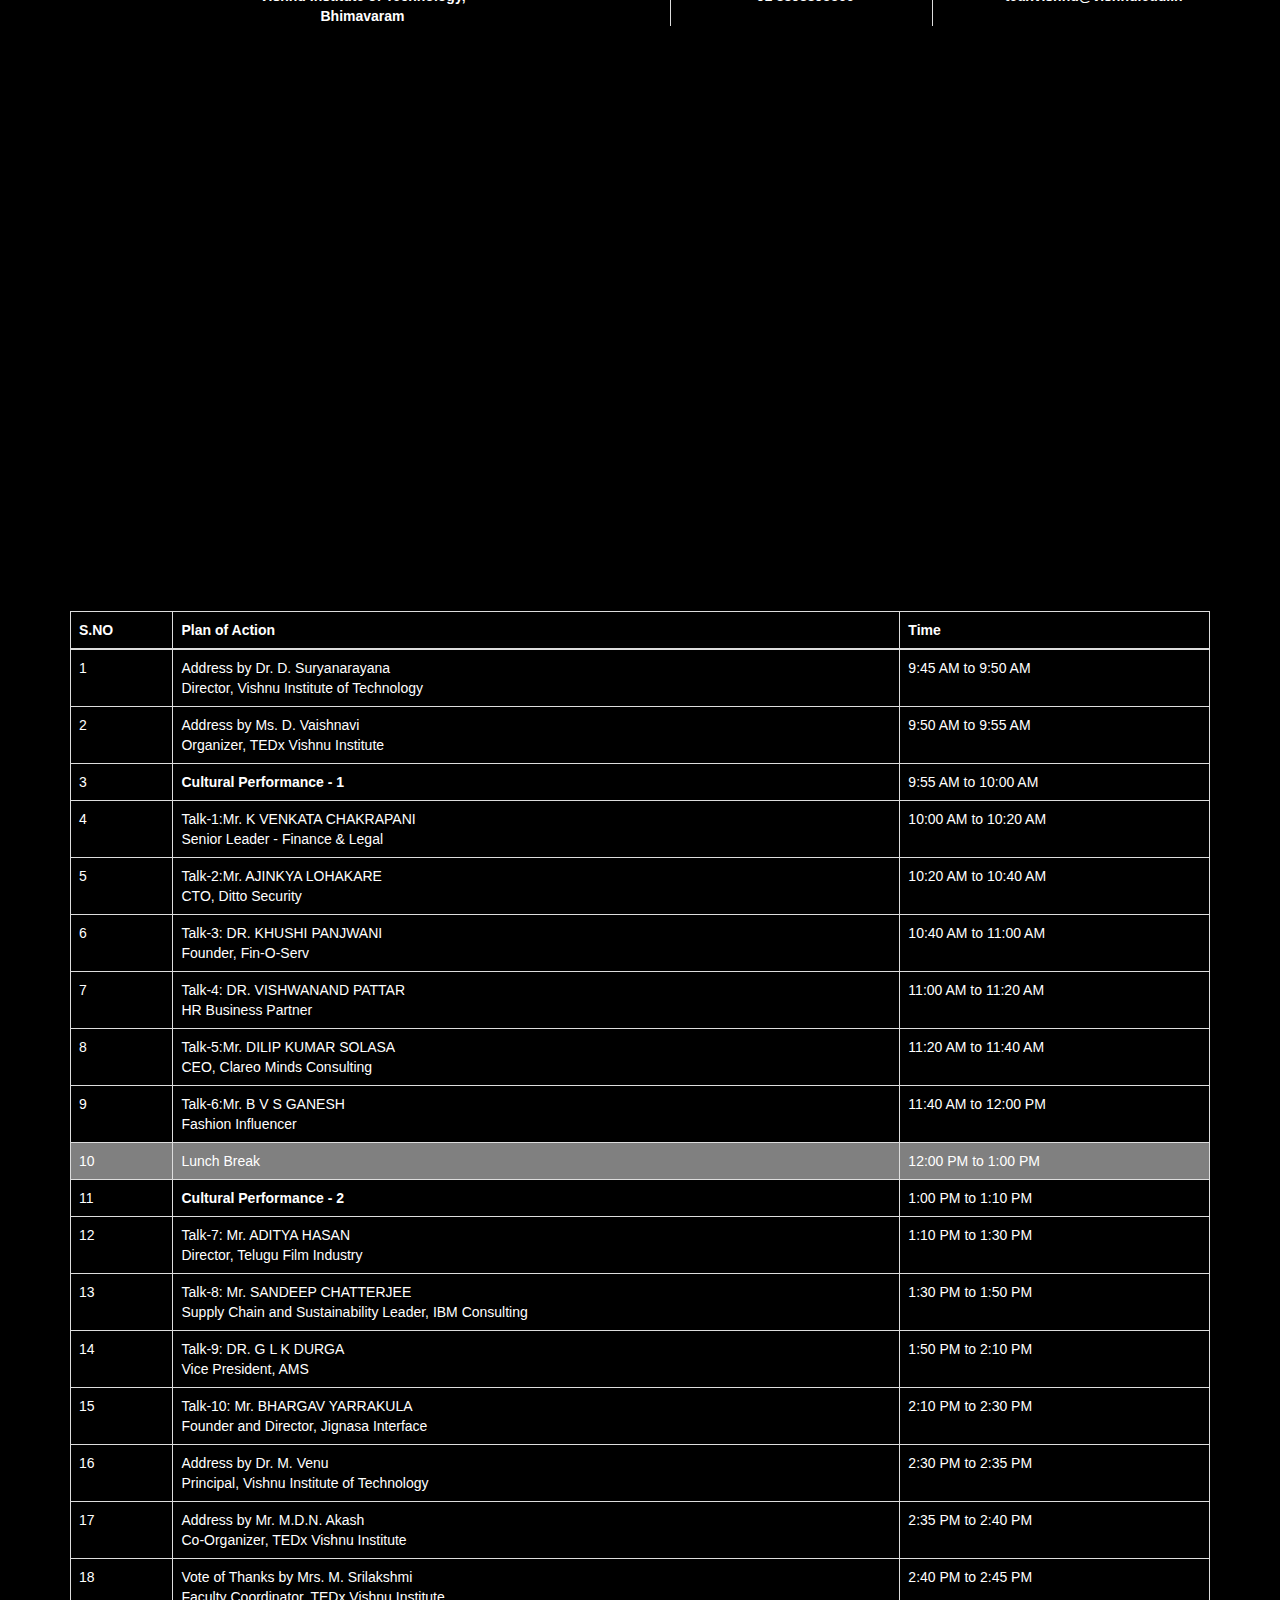
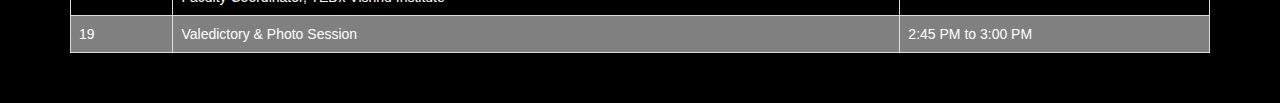
==== commit 6ed71622: "small" ====
--- a/index.html
+++ b/index.html
@@ -183,7 +183,7 @@
               <p>Thinkers. Doers. Idea-generators. These are the speakers for the first season of tedxvce.</p>
           </a>--><br><br>
                 <marquee width="90%" direction="left" height="100px" color="text">
-                    <b style="font-size: 24px;">REGISTRATIONS CLOSES ON 23th FEB</b>
+                    <b style="font-size: 24px;">REGISTRATIONS CLOSES ON 23th FEB 7PM</b>
                 </marquee>
                 <a
                     href="https://docs.google.com/forms/d/e/1FAIpQLSfrrGMsSIch57X5Cob31WS7jpPSEidkwqHPgPzoJOkKFFiqjw/viewform">
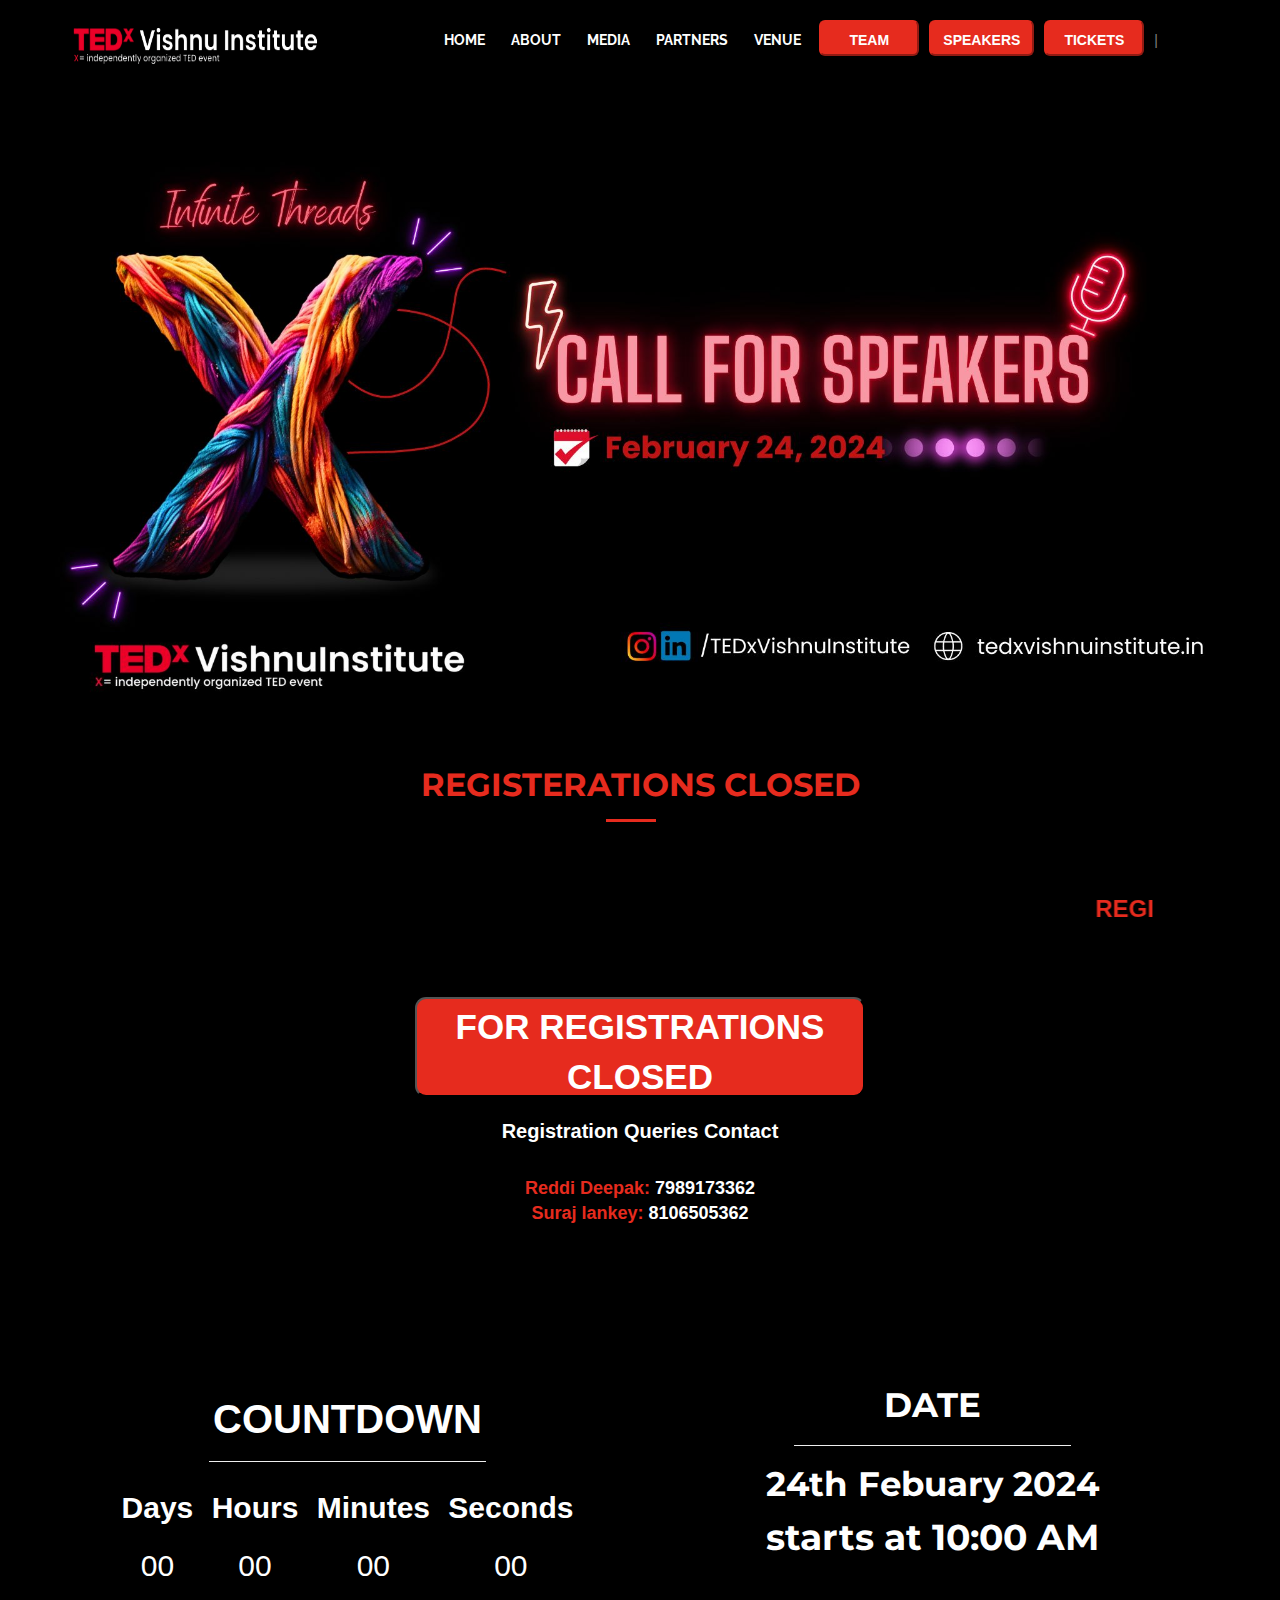
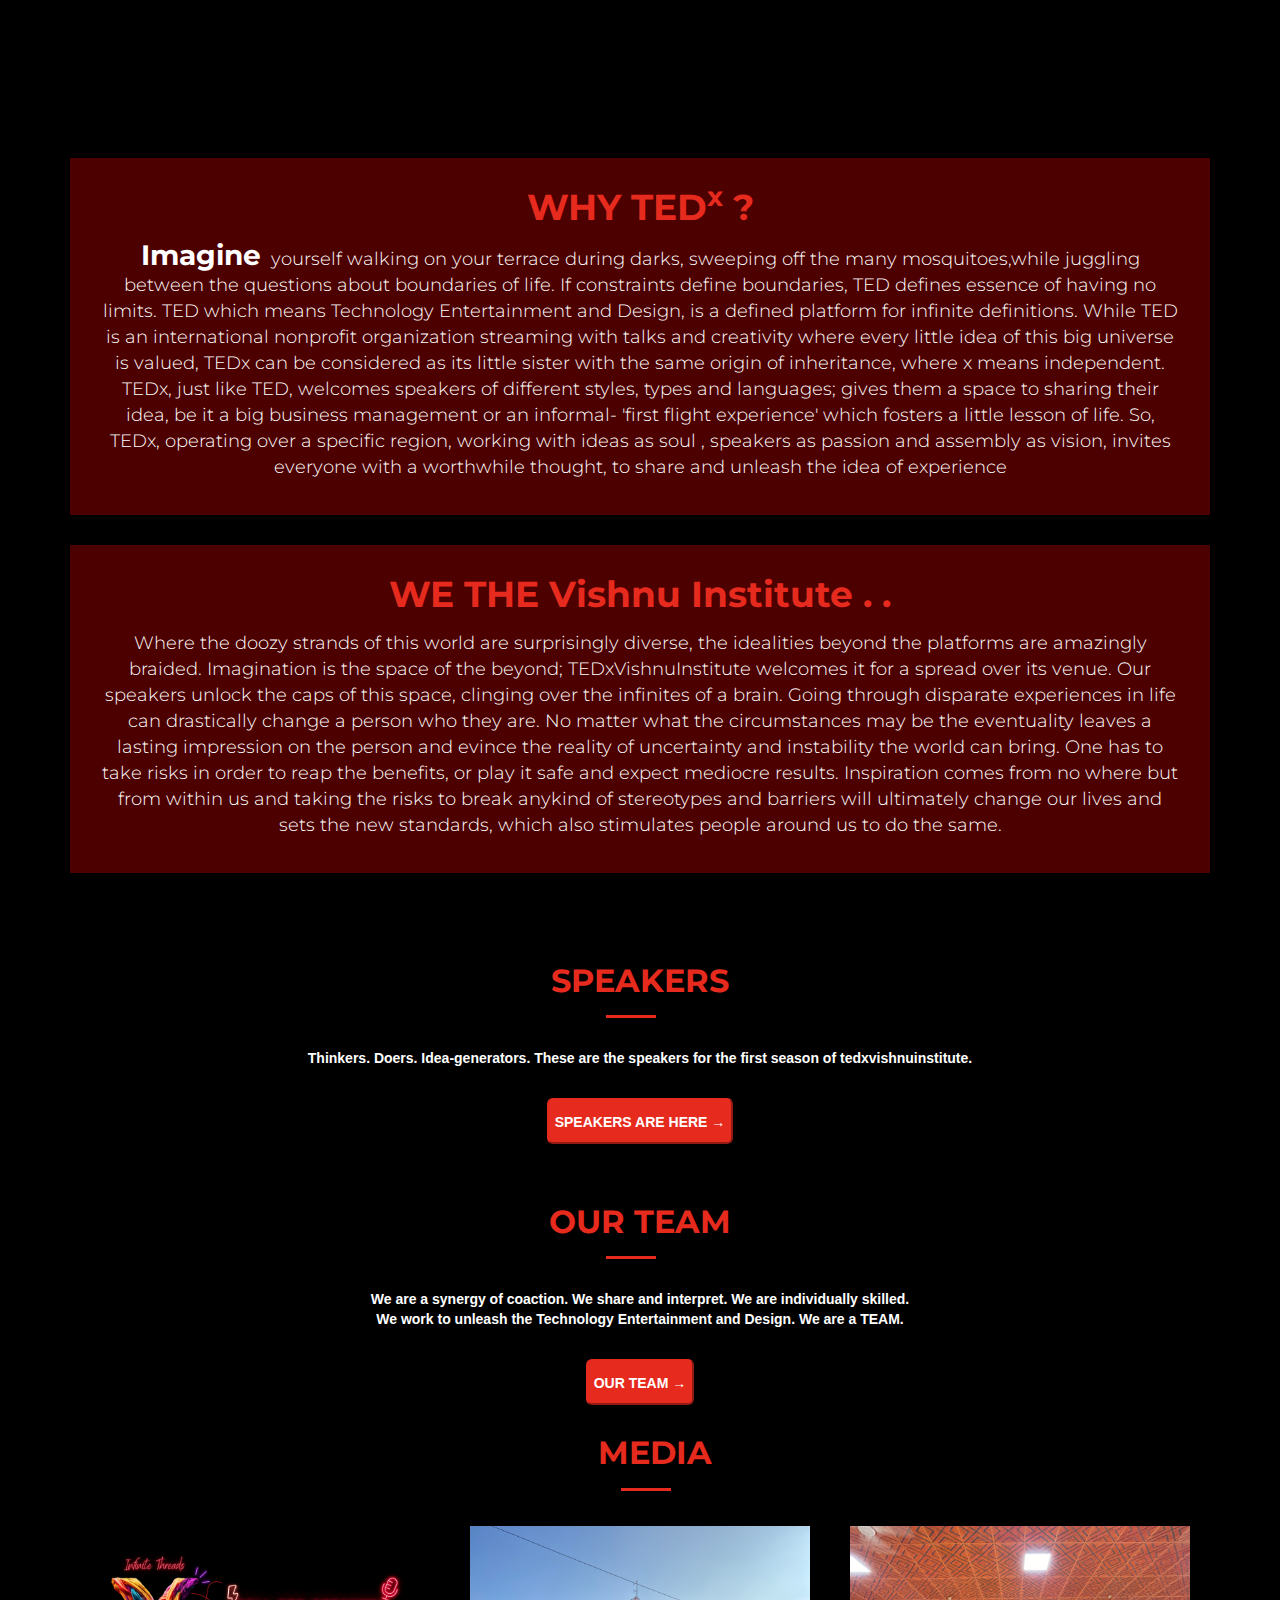
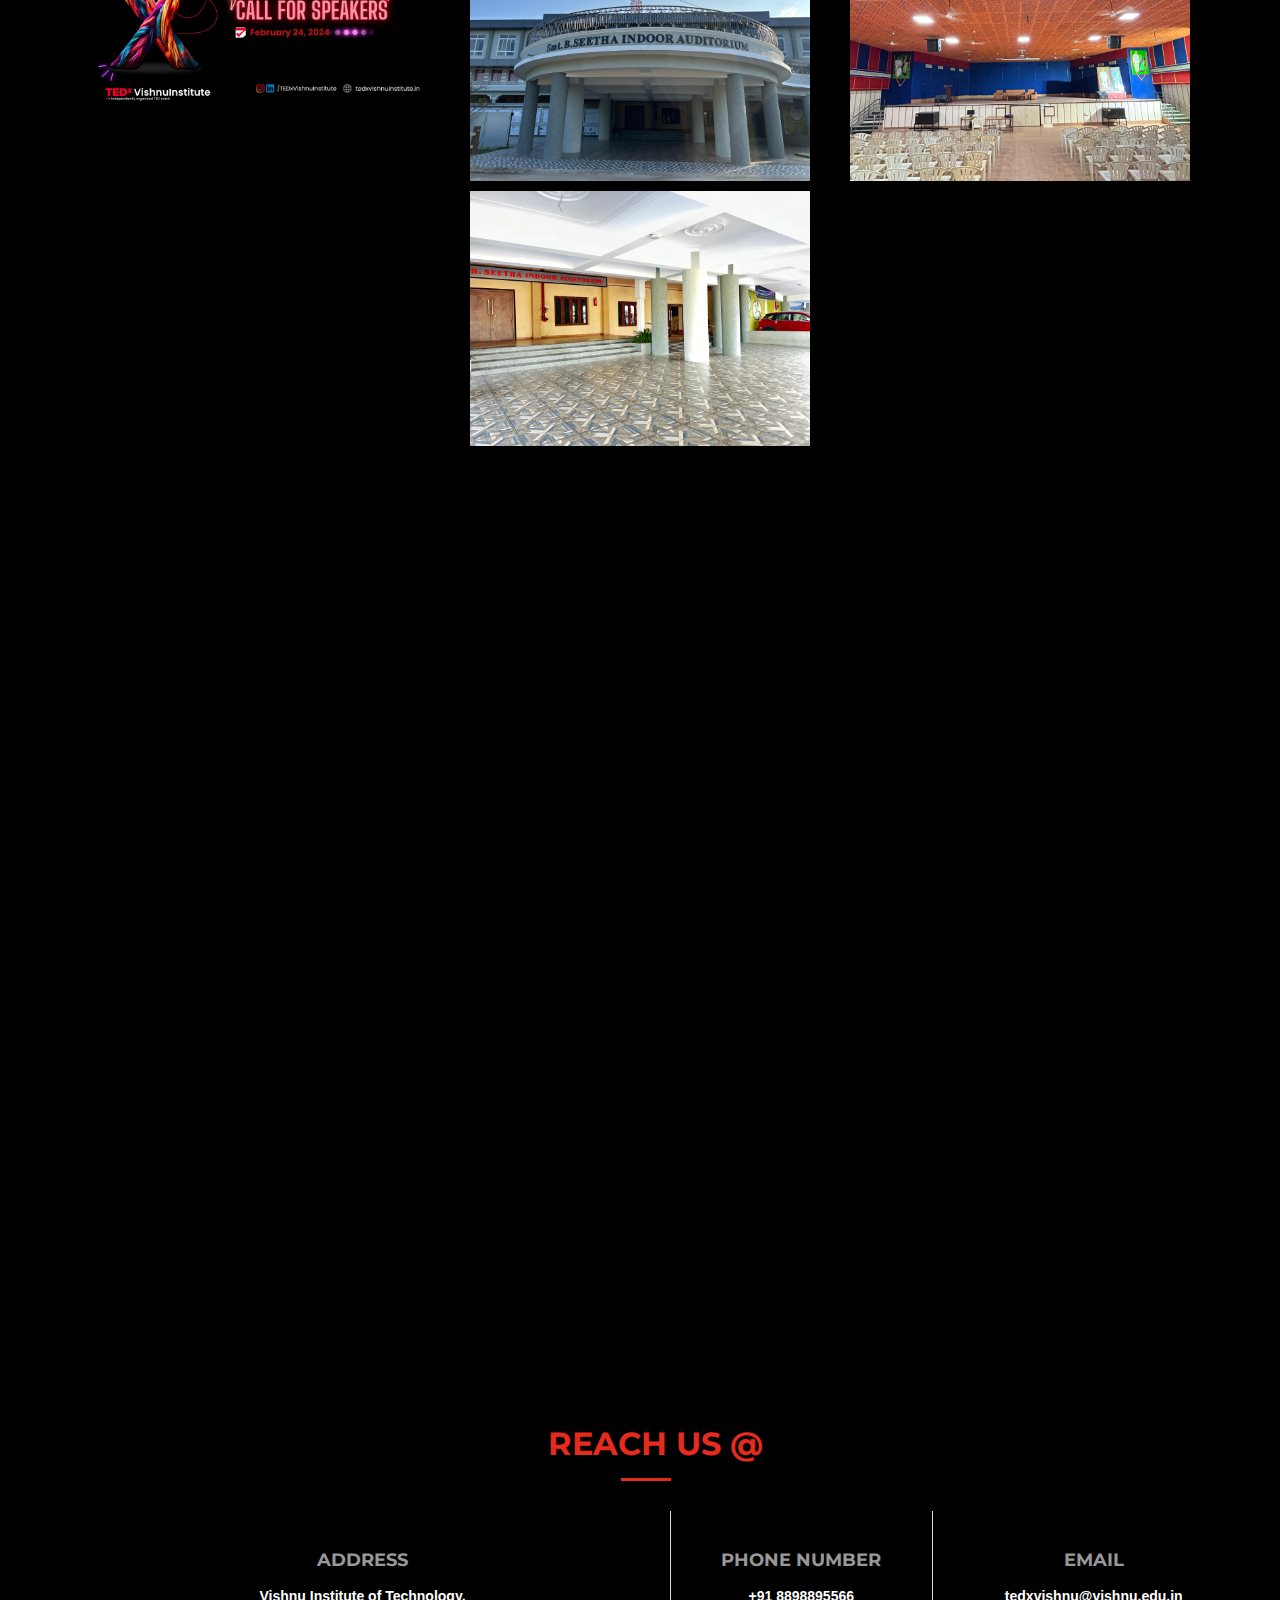
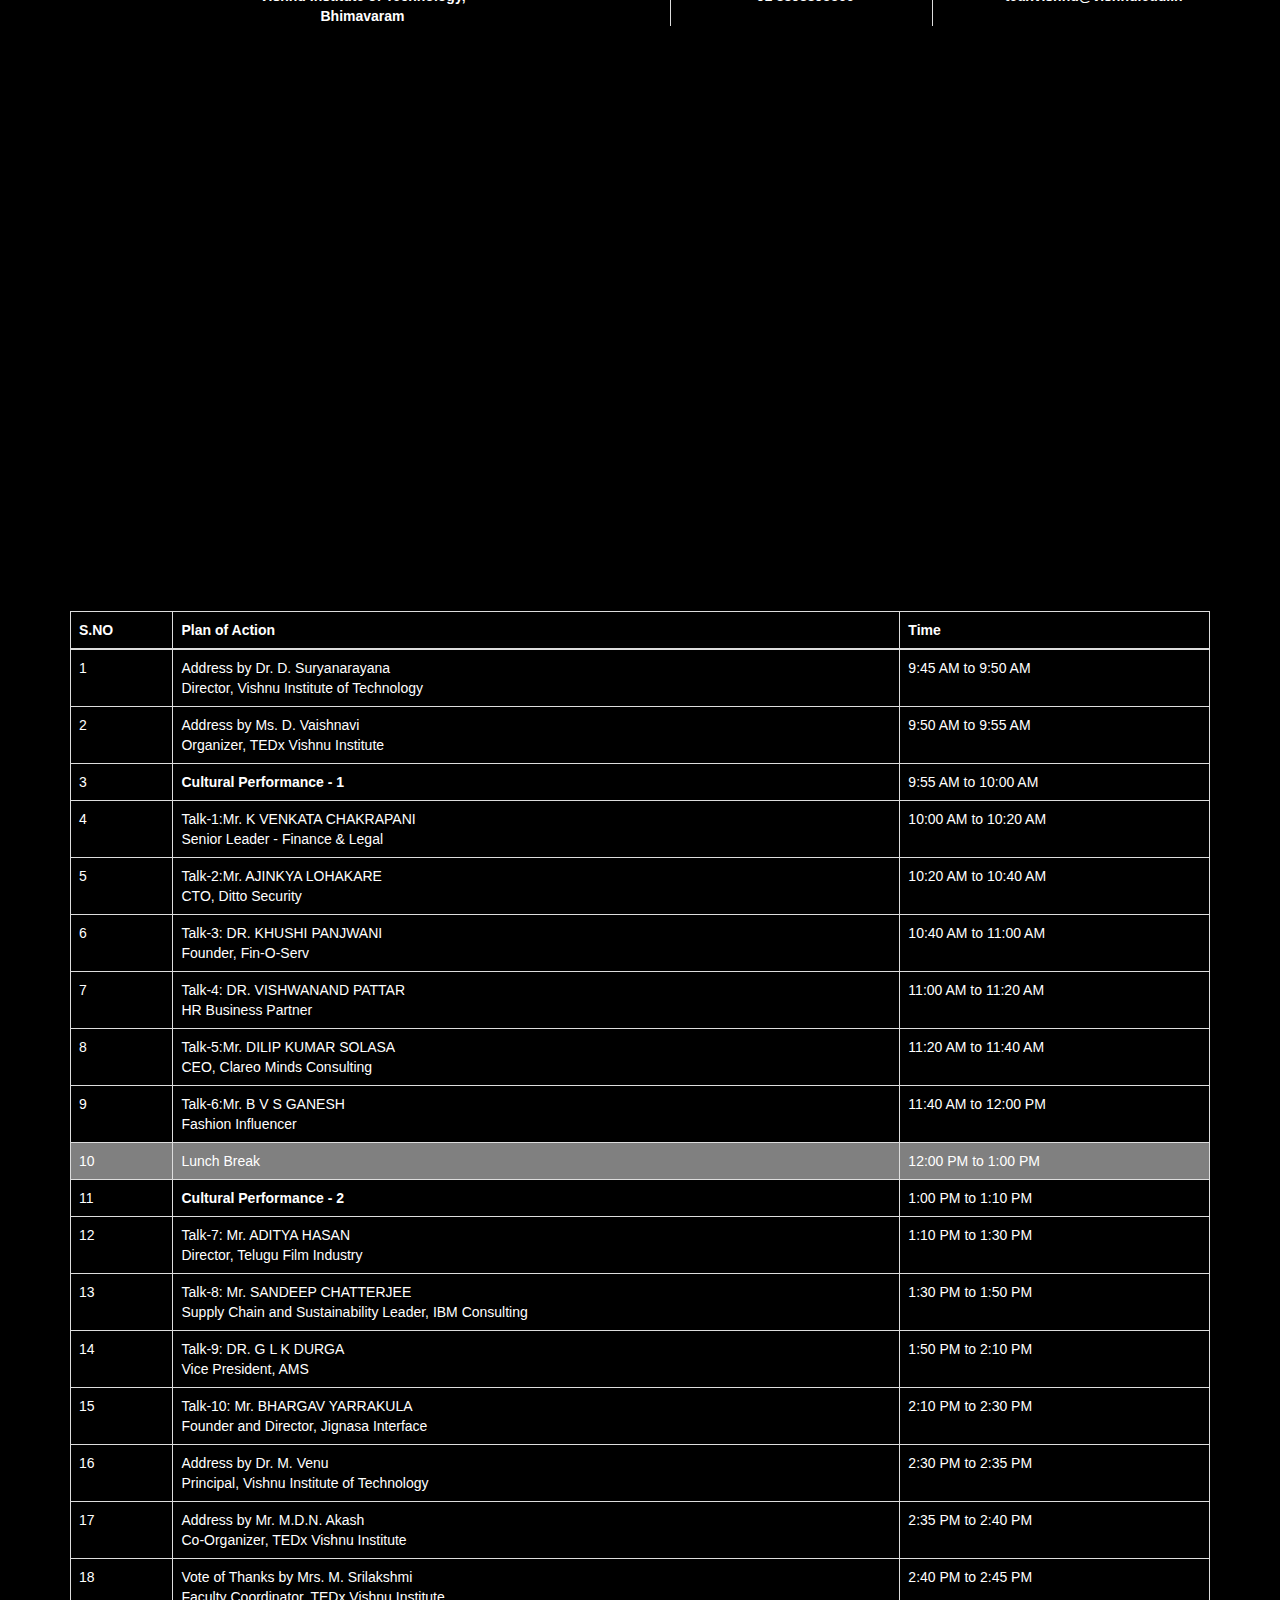
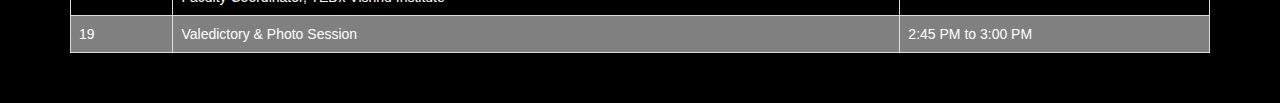
==== commit 1890ff32: "done final" ====
--- a/index.html
+++ b/index.html
@@ -175,7 +175,7 @@
     <section id="reg" class="wow fadeInUp">
         <div class="container">
             <div class="section-header">
-                <h2 style="color: #e62b1e"><a href="#">register here</a></h2>
+                <h2 style="color: #e62b1e"><a href="#">registerations closed</a></h2>
             </div>
 
             <div style="background-color:black;">
@@ -183,13 +183,13 @@
               <p>Thinkers. Doers. Idea-generators. These are the speakers for the first season of tedxvce.</p>
           </a>--><br><br>
                 <marquee width="90%" direction="left" height="100px" color="text">
-                    <b style="font-size: 24px;">REGISTRATIONS CLOSES ON 23th FEB 7PM</b>
+                    <b style="font-size: 24px;">REGISTRATIONS CLOSED</b>
                 </marquee>
                 <a
                     href="https://docs.google.com/forms/d/e/1FAIpQLSfrrGMsSIch57X5Cob31WS7jpPSEidkwqHPgPzoJOkKFFiqjw/viewform">
                     <button
                         style="background-color:#E62B1E;color:white;font-size:35px;font-weight:bold;height:100px;width:450px;padding-top:3px;border-radius: 11px;cursor: pointer;box-shadow: none;">FOR
-                        REGISTRATION<br />CLICK HERE</button>
+                        REGISTRATIONS CLOSED</button>
                 </a></br>
                 </br>
                 <b>
